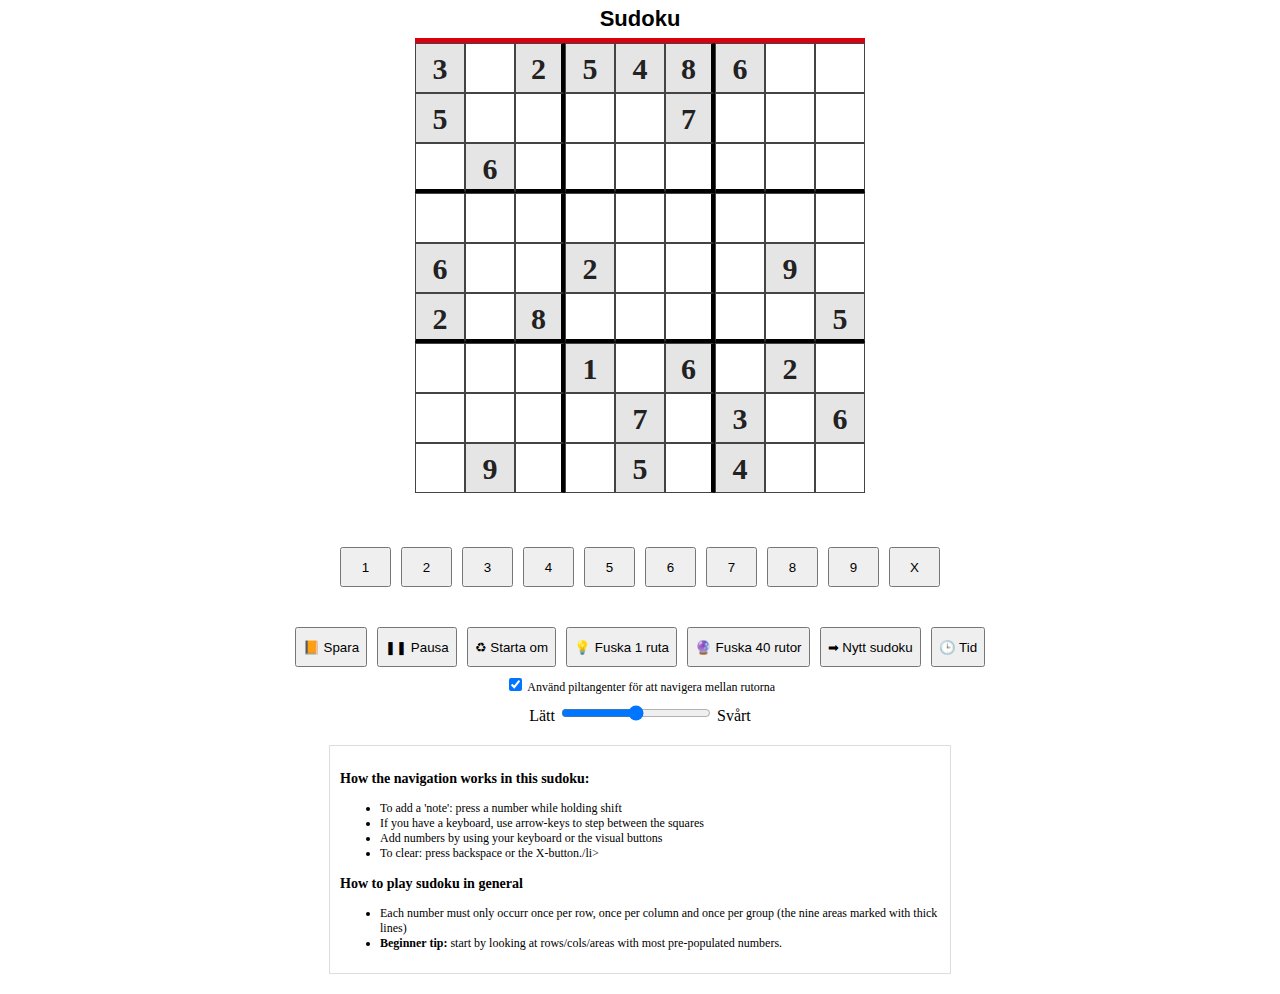
==== sudoku.html @ 56acf27a "Initial commit" ====
<!DOCTYPE html>
<html>
  <head>
    <meta charset="UTF-8">
    <meta http-equiv="X-UA-Compatible" content="IE=edge,chrome=1">
    <meta name="viewport" content="width=device-width,initial-scale=1">
    <link rel="stylesheet" href="./sudoku.responsive.css">
    <title>Sudoku</title>
    <style>
    .hidden {
      display: none;
    }
    </style>
  </head>

  <body>
    <div class="sudoku-page">

      <h1>Sudoku</h1>
      <article class="sudoku">


        <div class="cell immutable" data-solution="3" data-cell-index="0" data-row-index="0" data-column-index="0"
          data-square-index="0">

          <span class="value">3</span>

          <span class="sudoku-note-cell sudoku-note-cell--1"></span>
          <span class="sudoku-note-cell sudoku-note-cell--2"></span>
          <span class="sudoku-note-cell sudoku-note-cell--3"></span>
          <span class="sudoku-note-cell sudoku-note-cell--4"></span>
          <span class="sudoku-note-cell sudoku-note-cell--5"></span>
          <span class="sudoku-note-cell sudoku-note-cell--6"></span>
          <span class="sudoku-note-cell sudoku-note-cell--7"></span>
          <span class="sudoku-note-cell sudoku-note-cell--8"></span>
          <span class="sudoku-note-cell sudoku-note-cell--9"></span>
        </div>



        <div class="cell" data-solution="7" data-cell-index="1" data-row-index="0" data-column-index="1"
          data-square-index="0">

          <span class="value"></span>

          <span class="sudoku-note-cell sudoku-note-cell--1"></span>
          <span class="sudoku-note-cell sudoku-note-cell--2"></span>
          <span class="sudoku-note-cell sudoku-note-cell--3"></span>
          <span class="sudoku-note-cell sudoku-note-cell--4"></span>
          <span class="sudoku-note-cell sudoku-note-cell--5"></span>
          <span class="sudoku-note-cell sudoku-note-cell--6"></span>
          <span class="sudoku-note-cell sudoku-note-cell--7"></span>
          <span class="sudoku-note-cell sudoku-note-cell--8"></span>
          <span class="sudoku-note-cell sudoku-note-cell--9"></span>
        </div>



        <div class="cell immutable  border-right" data-solution="2" data-cell-index="2" data-row-index="0"
          data-column-index="2" data-square-index="0">

          <span class="value">2</span>

          <span class="sudoku-note-cell sudoku-note-cell--1"></span>
          <span class="sudoku-note-cell sudoku-note-cell--2"></span>
          <span class="sudoku-note-cell sudoku-note-cell--3"></span>
          <span class="sudoku-note-cell sudoku-note-cell--4"></span>
          <span class="sudoku-note-cell sudoku-note-cell--5"></span>
          <span class="sudoku-note-cell sudoku-note-cell--6"></span>
          <span class="sudoku-note-cell sudoku-note-cell--7"></span>
          <span class="sudoku-note-cell sudoku-note-cell--8"></span>
          <span class="sudoku-note-cell sudoku-note-cell--9"></span>
        </div>



        <div class="cell immutable" data-solution="5" data-cell-index="3" data-row-index="0" data-column-index="3"
          data-square-index="1">

          <span class="value">5</span>

          <span class="sudoku-note-cell sudoku-note-cell--1"></span>
          <span class="sudoku-note-cell sudoku-note-cell--2"></span>
          <span class="sudoku-note-cell sudoku-note-cell--3"></span>
          <span class="sudoku-note-cell sudoku-note-cell--4"></span>
          <span class="sudoku-note-cell sudoku-note-cell--5"></span>
          <span class="sudoku-note-cell sudoku-note-cell--6"></span>
          <span class="sudoku-note-cell sudoku-note-cell--7"></span>
          <span class="sudoku-note-cell sudoku-note-cell--8"></span>
          <span class="sudoku-note-cell sudoku-note-cell--9"></span>
        </div>



        <div class="cell immutable" data-solution="4" data-cell-index="4" data-row-index="0" data-column-index="4"
          data-square-index="1">

          <span class="value">4</span>

          <span class="sudoku-note-cell sudoku-note-cell--1"></span>
          <span class="sudoku-note-cell sudoku-note-cell--2"></span>
          <span class="sudoku-note-cell sudoku-note-cell--3"></span>
          <span class="sudoku-note-cell sudoku-note-cell--4"></span>
          <span class="sudoku-note-cell sudoku-note-cell--5"></span>
          <span class="sudoku-note-cell sudoku-note-cell--6"></span>
          <span class="sudoku-note-cell sudoku-note-cell--7"></span>
          <span class="sudoku-note-cell sudoku-note-cell--8"></span>
          <span class="sudoku-note-cell sudoku-note-cell--9"></span>
        </div>



        <div class="cell immutable  border-right" data-solution="8" data-cell-index="5" data-row-index="0"
          data-column-index="5" data-square-index="1">

          <span class="value">8</span>

          <span class="sudoku-note-cell sudoku-note-cell--1"></span>
          <span class="sudoku-note-cell sudoku-note-cell--2"></span>
          <span class="sudoku-note-cell sudoku-note-cell--3"></span>
          <span class="sudoku-note-cell sudoku-note-cell--4"></span>
          <span class="sudoku-note-cell sudoku-note-cell--5"></span>
          <span class="sudoku-note-cell sudoku-note-cell--6"></span>
          <span class="sudoku-note-cell sudoku-note-cell--7"></span>
          <span class="sudoku-note-cell sudoku-note-cell--8"></span>
          <span class="sudoku-note-cell sudoku-note-cell--9"></span>
        </div>



        <div class="cell immutable" data-solution="6" data-cell-index="6" data-row-index="0" data-column-index="6"
          data-square-index="2">

          <span class="value">6</span>

          <span class="sudoku-note-cell sudoku-note-cell--1"></span>
          <span class="sudoku-note-cell sudoku-note-cell--2"></span>
          <span class="sudoku-note-cell sudoku-note-cell--3"></span>
          <span class="sudoku-note-cell sudoku-note-cell--4"></span>
          <span class="sudoku-note-cell sudoku-note-cell--5"></span>
          <span class="sudoku-note-cell sudoku-note-cell--6"></span>
          <span class="sudoku-note-cell sudoku-note-cell--7"></span>
          <span class="sudoku-note-cell sudoku-note-cell--8"></span>
          <span class="sudoku-note-cell sudoku-note-cell--9"></span>
        </div>



        <div class="cell" data-solution="1" data-cell-index="7" data-row-index="0" data-column-index="7"
          data-square-index="2">

          <span class="value"></span>

          <span class="sudoku-note-cell sudoku-note-cell--1"></span>
          <span class="sudoku-note-cell sudoku-note-cell--2"></span>
          <span class="sudoku-note-cell sudoku-note-cell--3"></span>
          <span class="sudoku-note-cell sudoku-note-cell--4"></span>
          <span class="sudoku-note-cell sudoku-note-cell--5"></span>
          <span class="sudoku-note-cell sudoku-note-cell--6"></span>
          <span class="sudoku-note-cell sudoku-note-cell--7"></span>
          <span class="sudoku-note-cell sudoku-note-cell--8"></span>
          <span class="sudoku-note-cell sudoku-note-cell--9"></span>
        </div>



        <div class="cell" data-solution="9" data-cell-index="8" data-row-index="0" data-column-index="8"
          data-square-index="2">

          <span class="value"></span>

          <span class="sudoku-note-cell sudoku-note-cell--1"></span>
          <span class="sudoku-note-cell sudoku-note-cell--2"></span>
          <span class="sudoku-note-cell sudoku-note-cell--3"></span>
          <span class="sudoku-note-cell sudoku-note-cell--4"></span>
          <span class="sudoku-note-cell sudoku-note-cell--5"></span>
          <span class="sudoku-note-cell sudoku-note-cell--6"></span>
          <span class="sudoku-note-cell sudoku-note-cell--7"></span>
          <span class="sudoku-note-cell sudoku-note-cell--8"></span>
          <span class="sudoku-note-cell sudoku-note-cell--9"></span>
        </div>



        <div class="cell immutable" data-solution="5" data-cell-index="9" data-row-index="1" data-column-index="0"
          data-square-index="0">

          <span class="value">5</span>

          <span class="sudoku-note-cell sudoku-note-cell--1"></span>
          <span class="sudoku-note-cell sudoku-note-cell--2"></span>
          <span class="sudoku-note-cell sudoku-note-cell--3"></span>
          <span class="sudoku-note-cell sudoku-note-cell--4"></span>
          <span class="sudoku-note-cell sudoku-note-cell--5"></span>
          <span class="sudoku-note-cell sudoku-note-cell--6"></span>
          <span class="sudoku-note-cell sudoku-note-cell--7"></span>
          <span class="sudoku-note-cell sudoku-note-cell--8"></span>
          <span class="sudoku-note-cell sudoku-note-cell--9"></span>
        </div>



        <div class="cell" data-solution="8" data-cell-index="10" data-row-index="1" data-column-index="1"
          data-square-index="0">

          <span class="value"></span>

          <span class="sudoku-note-cell sudoku-note-cell--1"></span>
          <span class="sudoku-note-cell sudoku-note-cell--2"></span>
          <span class="sudoku-note-cell sudoku-note-cell--3"></span>
          <span class="sudoku-note-cell sudoku-note-cell--4"></span>
          <span class="sudoku-note-cell sudoku-note-cell--5"></span>
          <span class="sudoku-note-cell sudoku-note-cell--6"></span>
          <span class="sudoku-note-cell sudoku-note-cell--7"></span>
          <span class="sudoku-note-cell sudoku-note-cell--8"></span>
          <span class="sudoku-note-cell sudoku-note-cell--9"></span>
        </div>



        <div class="cell   border-right" data-solution="9" data-cell-index="11" data-row-index="1" data-column-index="2"
          data-square-index="0">

          <span class="value"></span>

          <span class="sudoku-note-cell sudoku-note-cell--1"></span>
          <span class="sudoku-note-cell sudoku-note-cell--2"></span>
          <span class="sudoku-note-cell sudoku-note-cell--3"></span>
          <span class="sudoku-note-cell sudoku-note-cell--4"></span>
          <span class="sudoku-note-cell sudoku-note-cell--5"></span>
          <span class="sudoku-note-cell sudoku-note-cell--6"></span>
          <span class="sudoku-note-cell sudoku-note-cell--7"></span>
          <span class="sudoku-note-cell sudoku-note-cell--8"></span>
          <span class="sudoku-note-cell sudoku-note-cell--9"></span>
        </div>



        <div class="cell" data-solution="6" data-cell-index="12" data-row-index="1" data-column-index="3"
          data-square-index="1">

          <span class="value"></span>

          <span class="sudoku-note-cell sudoku-note-cell--1"></span>
          <span class="sudoku-note-cell sudoku-note-cell--2"></span>
          <span class="sudoku-note-cell sudoku-note-cell--3"></span>
          <span class="sudoku-note-cell sudoku-note-cell--4"></span>
          <span class="sudoku-note-cell sudoku-note-cell--5"></span>
          <span class="sudoku-note-cell sudoku-note-cell--6"></span>
          <span class="sudoku-note-cell sudoku-note-cell--7"></span>
          <span class="sudoku-note-cell sudoku-note-cell--8"></span>
          <span class="sudoku-note-cell sudoku-note-cell--9"></span>
        </div>



        <div class="cell" data-solution="1" data-cell-index="13" data-row-index="1" data-column-index="4"
          data-square-index="1">

          <span class="value"></span>

          <span class="sudoku-note-cell sudoku-note-cell--1"></span>
          <span class="sudoku-note-cell sudoku-note-cell--2"></span>
          <span class="sudoku-note-cell sudoku-note-cell--3"></span>
          <span class="sudoku-note-cell sudoku-note-cell--4"></span>
          <span class="sudoku-note-cell sudoku-note-cell--5"></span>
          <span class="sudoku-note-cell sudoku-note-cell--6"></span>
          <span class="sudoku-note-cell sudoku-note-cell--7"></span>
          <span class="sudoku-note-cell sudoku-note-cell--8"></span>
          <span class="sudoku-note-cell sudoku-note-cell--9"></span>
        </div>



        <div class="cell immutable  border-right" data-solution="7" data-cell-index="14" data-row-index="1"
          data-column-index="5" data-square-index="1">

          <span class="value">7</span>

          <span class="sudoku-note-cell sudoku-note-cell--1"></span>
          <span class="sudoku-note-cell sudoku-note-cell--2"></span>
          <span class="sudoku-note-cell sudoku-note-cell--3"></span>
          <span class="sudoku-note-cell sudoku-note-cell--4"></span>
          <span class="sudoku-note-cell sudoku-note-cell--5"></span>
          <span class="sudoku-note-cell sudoku-note-cell--6"></span>
          <span class="sudoku-note-cell sudoku-note-cell--7"></span>
          <span class="sudoku-note-cell sudoku-note-cell--8"></span>
          <span class="sudoku-note-cell sudoku-note-cell--9"></span>
        </div>



        <div class="cell" data-solution="2" data-cell-index="15" data-row-index="1" data-column-index="6"
          data-square-index="2">

          <span class="value"></span>

          <span class="sudoku-note-cell sudoku-note-cell--1"></span>
          <span class="sudoku-note-cell sudoku-note-cell--2"></span>
          <span class="sudoku-note-cell sudoku-note-cell--3"></span>
          <span class="sudoku-note-cell sudoku-note-cell--4"></span>
          <span class="sudoku-note-cell sudoku-note-cell--5"></span>
          <span class="sudoku-note-cell sudoku-note-cell--6"></span>
          <span class="sudoku-note-cell sudoku-note-cell--7"></span>
          <span class="sudoku-note-cell sudoku-note-cell--8"></span>
          <span class="sudoku-note-cell sudoku-note-cell--9"></span>
        </div>



        <div class="cell" data-solution="4" data-cell-index="16" data-row-index="1" data-column-index="7"
          data-square-index="2">

          <span class="value"></span>

          <span class="sudoku-note-cell sudoku-note-cell--1"></span>
          <span class="sudoku-note-cell sudoku-note-cell--2"></span>
          <span class="sudoku-note-cell sudoku-note-cell--3"></span>
          <span class="sudoku-note-cell sudoku-note-cell--4"></span>
          <span class="sudoku-note-cell sudoku-note-cell--5"></span>
          <span class="sudoku-note-cell sudoku-note-cell--6"></span>
          <span class="sudoku-note-cell sudoku-note-cell--7"></span>
          <span class="sudoku-note-cell sudoku-note-cell--8"></span>
          <span class="sudoku-note-cell sudoku-note-cell--9"></span>
        </div>



        <div class="cell" data-solution="3" data-cell-index="17" data-row-index="1" data-column-index="8"
          data-square-index="2">

          <span class="value"></span>

          <span class="sudoku-note-cell sudoku-note-cell--1"></span>
          <span class="sudoku-note-cell sudoku-note-cell--2"></span>
          <span class="sudoku-note-cell sudoku-note-cell--3"></span>
          <span class="sudoku-note-cell sudoku-note-cell--4"></span>
          <span class="sudoku-note-cell sudoku-note-cell--5"></span>
          <span class="sudoku-note-cell sudoku-note-cell--6"></span>
          <span class="sudoku-note-cell sudoku-note-cell--7"></span>
          <span class="sudoku-note-cell sudoku-note-cell--8"></span>
          <span class="sudoku-note-cell sudoku-note-cell--9"></span>
        </div>



        <div class="cell  border-bottom" data-solution="1" data-cell-index="18" data-row-index="2" data-column-index="0"
          data-square-index="0">

          <span class="value"></span>

          <span class="sudoku-note-cell sudoku-note-cell--1"></span>
          <span class="sudoku-note-cell sudoku-note-cell--2"></span>
          <span class="sudoku-note-cell sudoku-note-cell--3"></span>
          <span class="sudoku-note-cell sudoku-note-cell--4"></span>
          <span class="sudoku-note-cell sudoku-note-cell--5"></span>
          <span class="sudoku-note-cell sudoku-note-cell--6"></span>
          <span class="sudoku-note-cell sudoku-note-cell--7"></span>
          <span class="sudoku-note-cell sudoku-note-cell--8"></span>
          <span class="sudoku-note-cell sudoku-note-cell--9"></span>
        </div>



        <div class="cell immutable border-bottom" data-solution="6" data-cell-index="19" data-row-index="2"
          data-column-index="1" data-square-index="0">

          <span class="value">6</span>

          <span class="sudoku-note-cell sudoku-note-cell--1"></span>
          <span class="sudoku-note-cell sudoku-note-cell--2"></span>
          <span class="sudoku-note-cell sudoku-note-cell--3"></span>
          <span class="sudoku-note-cell sudoku-note-cell--4"></span>
          <span class="sudoku-note-cell sudoku-note-cell--5"></span>
          <span class="sudoku-note-cell sudoku-note-cell--6"></span>
          <span class="sudoku-note-cell sudoku-note-cell--7"></span>
          <span class="sudoku-note-cell sudoku-note-cell--8"></span>
          <span class="sudoku-note-cell sudoku-note-cell--9"></span>
        </div>



        <div class="cell  border-bottom border-right" data-solution="4" data-cell-index="20" data-row-index="2"
          data-column-index="2" data-square-index="0">

          <span class="value"></span>

          <span class="sudoku-note-cell sudoku-note-cell--1"></span>
          <span class="sudoku-note-cell sudoku-note-cell--2"></span>
          <span class="sudoku-note-cell sudoku-note-cell--3"></span>
          <span class="sudoku-note-cell sudoku-note-cell--4"></span>
          <span class="sudoku-note-cell sudoku-note-cell--5"></span>
          <span class="sudoku-note-cell sudoku-note-cell--6"></span>
          <span class="sudoku-note-cell sudoku-note-cell--7"></span>
          <span class="sudoku-note-cell sudoku-note-cell--8"></span>
          <span class="sudoku-note-cell sudoku-note-cell--9"></span>
        </div>



        <div class="cell  border-bottom" data-solution="9" data-cell-index="21" data-row-index="2" data-column-index="3"
          data-square-index="1">

          <span class="value"></span>

          <span class="sudoku-note-cell sudoku-note-cell--1"></span>
          <span class="sudoku-note-cell sudoku-note-cell--2"></span>
          <span class="sudoku-note-cell sudoku-note-cell--3"></span>
          <span class="sudoku-note-cell sudoku-note-cell--4"></span>
          <span class="sudoku-note-cell sudoku-note-cell--5"></span>
          <span class="sudoku-note-cell sudoku-note-cell--6"></span>
          <span class="sudoku-note-cell sudoku-note-cell--7"></span>
          <span class="sudoku-note-cell sudoku-note-cell--8"></span>
          <span class="sudoku-note-cell sudoku-note-cell--9"></span>
        </div>



        <div class="cell  border-bottom" data-solution="2" data-cell-index="22" data-row-index="2" data-column-index="4"
          data-square-index="1">

          <span class="value"></span>

          <span class="sudoku-note-cell sudoku-note-cell--1"></span>
          <span class="sudoku-note-cell sudoku-note-cell--2"></span>
          <span class="sudoku-note-cell sudoku-note-cell--3"></span>
          <span class="sudoku-note-cell sudoku-note-cell--4"></span>
          <span class="sudoku-note-cell sudoku-note-cell--5"></span>
          <span class="sudoku-note-cell sudoku-note-cell--6"></span>
          <span class="sudoku-note-cell sudoku-note-cell--7"></span>
          <span class="sudoku-note-cell sudoku-note-cell--8"></span>
          <span class="sudoku-note-cell sudoku-note-cell--9"></span>
        </div>



        <div class="cell  border-bottom border-right" data-solution="3" data-cell-index="23" data-row-index="2"
          data-column-index="5" data-square-index="1">

          <span class="value"></span>

          <span class="sudoku-note-cell sudoku-note-cell--1"></span>
          <span class="sudoku-note-cell sudoku-note-cell--2"></span>
          <span class="sudoku-note-cell sudoku-note-cell--3"></span>
          <span class="sudoku-note-cell sudoku-note-cell--4"></span>
          <span class="sudoku-note-cell sudoku-note-cell--5"></span>
          <span class="sudoku-note-cell sudoku-note-cell--6"></span>
          <span class="sudoku-note-cell sudoku-note-cell--7"></span>
          <span class="sudoku-note-cell sudoku-note-cell--8"></span>
          <span class="sudoku-note-cell sudoku-note-cell--9"></span>
        </div>



        <div class="cell  border-bottom" data-solution="5" data-cell-index="24" data-row-index="2" data-column-index="6"
          data-square-index="2">

          <span class="value"></span>

          <span class="sudoku-note-cell sudoku-note-cell--1"></span>
          <span class="sudoku-note-cell sudoku-note-cell--2"></span>
          <span class="sudoku-note-cell sudoku-note-cell--3"></span>
          <span class="sudoku-note-cell sudoku-note-cell--4"></span>
          <span class="sudoku-note-cell sudoku-note-cell--5"></span>
          <span class="sudoku-note-cell sudoku-note-cell--6"></span>
          <span class="sudoku-note-cell sudoku-note-cell--7"></span>
          <span class="sudoku-note-cell sudoku-note-cell--8"></span>
          <span class="sudoku-note-cell sudoku-note-cell--9"></span>
        </div>



        <div class="cell  border-bottom" data-solution="7" data-cell-index="25" data-row-index="2" data-column-index="7"
          data-square-index="2">

          <span class="value"></span>

          <span class="sudoku-note-cell sudoku-note-cell--1"></span>
          <span class="sudoku-note-cell sudoku-note-cell--2"></span>
          <span class="sudoku-note-cell sudoku-note-cell--3"></span>
          <span class="sudoku-note-cell sudoku-note-cell--4"></span>
          <span class="sudoku-note-cell sudoku-note-cell--5"></span>
          <span class="sudoku-note-cell sudoku-note-cell--6"></span>
          <span class="sudoku-note-cell sudoku-note-cell--7"></span>
          <span class="sudoku-note-cell sudoku-note-cell--8"></span>
          <span class="sudoku-note-cell sudoku-note-cell--9"></span>
        </div>



        <div class="cell  border-bottom" data-solution="8" data-cell-index="26" data-row-index="2" data-column-index="8"
          data-square-index="2">

          <span class="value"></span>

          <span class="sudoku-note-cell sudoku-note-cell--1"></span>
          <span class="sudoku-note-cell sudoku-note-cell--2"></span>
          <span class="sudoku-note-cell sudoku-note-cell--3"></span>
          <span class="sudoku-note-cell sudoku-note-cell--4"></span>
          <span class="sudoku-note-cell sudoku-note-cell--5"></span>
          <span class="sudoku-note-cell sudoku-note-cell--6"></span>
          <span class="sudoku-note-cell sudoku-note-cell--7"></span>
          <span class="sudoku-note-cell sudoku-note-cell--8"></span>
          <span class="sudoku-note-cell sudoku-note-cell--9"></span>
        </div>



        <div class="cell" data-solution="9" data-cell-index="27" data-row-index="3" data-column-index="0"
          data-square-index="3">

          <span class="value"></span>

          <span class="sudoku-note-cell sudoku-note-cell--1"></span>
          <span class="sudoku-note-cell sudoku-note-cell--2"></span>
          <span class="sudoku-note-cell sudoku-note-cell--3"></span>
          <span class="sudoku-note-cell sudoku-note-cell--4"></span>
          <span class="sudoku-note-cell sudoku-note-cell--5"></span>
          <span class="sudoku-note-cell sudoku-note-cell--6"></span>
          <span class="sudoku-note-cell sudoku-note-cell--7"></span>
          <span class="sudoku-note-cell sudoku-note-cell--8"></span>
          <span class="sudoku-note-cell sudoku-note-cell--9"></span>
        </div>



        <div class="cell" data-solution="4" data-cell-index="28" data-row-index="3" data-column-index="1"
          data-square-index="3">

          <span class="value"></span>

          <span class="sudoku-note-cell sudoku-note-cell--1"></span>
          <span class="sudoku-note-cell sudoku-note-cell--2"></span>
          <span class="sudoku-note-cell sudoku-note-cell--3"></span>
          <span class="sudoku-note-cell sudoku-note-cell--4"></span>
          <span class="sudoku-note-cell sudoku-note-cell--5"></span>
          <span class="sudoku-note-cell sudoku-note-cell--6"></span>
          <span class="sudoku-note-cell sudoku-note-cell--7"></span>
          <span class="sudoku-note-cell sudoku-note-cell--8"></span>
          <span class="sudoku-note-cell sudoku-note-cell--9"></span>
        </div>



        <div class="cell   border-right" data-solution="5" data-cell-index="29" data-row-index="3" data-column-index="2"
          data-square-index="3">

          <span class="value"></span>

          <span class="sudoku-note-cell sudoku-note-cell--1"></span>
          <span class="sudoku-note-cell sudoku-note-cell--2"></span>
          <span class="sudoku-note-cell sudoku-note-cell--3"></span>
          <span class="sudoku-note-cell sudoku-note-cell--4"></span>
          <span class="sudoku-note-cell sudoku-note-cell--5"></span>
          <span class="sudoku-note-cell sudoku-note-cell--6"></span>
          <span class="sudoku-note-cell sudoku-note-cell--7"></span>
          <span class="sudoku-note-cell sudoku-note-cell--8"></span>
          <span class="sudoku-note-cell sudoku-note-cell--9"></span>
        </div>



        <div class="cell" data-solution="8" data-cell-index="30" data-row-index="3" data-column-index="3"
          data-square-index="4">

          <span class="value"></span>

          <span class="sudoku-note-cell sudoku-note-cell--1"></span>
          <span class="sudoku-note-cell sudoku-note-cell--2"></span>
          <span class="sudoku-note-cell sudoku-note-cell--3"></span>
          <span class="sudoku-note-cell sudoku-note-cell--4"></span>
          <span class="sudoku-note-cell sudoku-note-cell--5"></span>
          <span class="sudoku-note-cell sudoku-note-cell--6"></span>
          <span class="sudoku-note-cell sudoku-note-cell--7"></span>
          <span class="sudoku-note-cell sudoku-note-cell--8"></span>
          <span class="sudoku-note-cell sudoku-note-cell--9"></span>
        </div>



        <div class="cell" data-solution="6" data-cell-index="31" data-row-index="3" data-column-index="4"
          data-square-index="4">

          <span class="value"></span>

          <span class="sudoku-note-cell sudoku-note-cell--1"></span>
          <span class="sudoku-note-cell sudoku-note-cell--2"></span>
          <span class="sudoku-note-cell sudoku-note-cell--3"></span>
          <span class="sudoku-note-cell sudoku-note-cell--4"></span>
          <span class="sudoku-note-cell sudoku-note-cell--5"></span>
          <span class="sudoku-note-cell sudoku-note-cell--6"></span>
          <span class="sudoku-note-cell sudoku-note-cell--7"></span>
          <span class="sudoku-note-cell sudoku-note-cell--8"></span>
          <span class="sudoku-note-cell sudoku-note-cell--9"></span>
        </div>



        <div class="cell   border-right" data-solution="1" data-cell-index="32" data-row-index="3" data-column-index="5"
          data-square-index="4">

          <span class="value"></span>

          <span class="sudoku-note-cell sudoku-note-cell--1"></span>
          <span class="sudoku-note-cell sudoku-note-cell--2"></span>
          <span class="sudoku-note-cell sudoku-note-cell--3"></span>
          <span class="sudoku-note-cell sudoku-note-cell--4"></span>
          <span class="sudoku-note-cell sudoku-note-cell--5"></span>
          <span class="sudoku-note-cell sudoku-note-cell--6"></span>
          <span class="sudoku-note-cell sudoku-note-cell--7"></span>
          <span class="sudoku-note-cell sudoku-note-cell--8"></span>
          <span class="sudoku-note-cell sudoku-note-cell--9"></span>
        </div>



        <div class="cell" data-solution="7" data-cell-index="33" data-row-index="3" data-column-index="6"
          data-square-index="5">

          <span class="value"></span>

          <span class="sudoku-note-cell sudoku-note-cell--1"></span>
          <span class="sudoku-note-cell sudoku-note-cell--2"></span>
          <span class="sudoku-note-cell sudoku-note-cell--3"></span>
          <span class="sudoku-note-cell sudoku-note-cell--4"></span>
          <span class="sudoku-note-cell sudoku-note-cell--5"></span>
          <span class="sudoku-note-cell sudoku-note-cell--6"></span>
          <span class="sudoku-note-cell sudoku-note-cell--7"></span>
          <span class="sudoku-note-cell sudoku-note-cell--8"></span>
          <span class="sudoku-note-cell sudoku-note-cell--9"></span>
        </div>



        <div class="cell" data-solution="3" data-cell-index="34" data-row-index="3" data-column-index="7"
          data-square-index="5">

          <span class="value"></span>

          <span class="sudoku-note-cell sudoku-note-cell--1"></span>
          <span class="sudoku-note-cell sudoku-note-cell--2"></span>
          <span class="sudoku-note-cell sudoku-note-cell--3"></span>
          <span class="sudoku-note-cell sudoku-note-cell--4"></span>
          <span class="sudoku-note-cell sudoku-note-cell--5"></span>
          <span class="sudoku-note-cell sudoku-note-cell--6"></span>
          <span class="sudoku-note-cell sudoku-note-cell--7"></span>
          <span class="sudoku-note-cell sudoku-note-cell--8"></span>
          <span class="sudoku-note-cell sudoku-note-cell--9"></span>
        </div>



        <div class="cell" data-solution="2" data-cell-index="35" data-row-index="3" data-column-index="8"
          data-square-index="5">

          <span class="value"></span>

          <span class="sudoku-note-cell sudoku-note-cell--1"></span>
          <span class="sudoku-note-cell sudoku-note-cell--2"></span>
          <span class="sudoku-note-cell sudoku-note-cell--3"></span>
          <span class="sudoku-note-cell sudoku-note-cell--4"></span>
          <span class="sudoku-note-cell sudoku-note-cell--5"></span>
          <span class="sudoku-note-cell sudoku-note-cell--6"></span>
          <span class="sudoku-note-cell sudoku-note-cell--7"></span>
          <span class="sudoku-note-cell sudoku-note-cell--8"></span>
          <span class="sudoku-note-cell sudoku-note-cell--9"></span>
        </div>



        <div class="cell immutable" data-solution="6" data-cell-index="36" data-row-index="4" data-column-index="0"
          data-square-index="3">

          <span class="value">6</span>

          <span class="sudoku-note-cell sudoku-note-cell--1"></span>
          <span class="sudoku-note-cell sudoku-note-cell--2"></span>
          <span class="sudoku-note-cell sudoku-note-cell--3"></span>
          <span class="sudoku-note-cell sudoku-note-cell--4"></span>
          <span class="sudoku-note-cell sudoku-note-cell--5"></span>
          <span class="sudoku-note-cell sudoku-note-cell--6"></span>
          <span class="sudoku-note-cell sudoku-note-cell--7"></span>
          <span class="sudoku-note-cell sudoku-note-cell--8"></span>
          <span class="sudoku-note-cell sudoku-note-cell--9"></span>
        </div>



        <div class="cell" data-solution="1" data-cell-index="37" data-row-index="4" data-column-index="1"
          data-square-index="3">

          <span class="value"></span>

          <span class="sudoku-note-cell sudoku-note-cell--1"></span>
          <span class="sudoku-note-cell sudoku-note-cell--2"></span>
          <span class="sudoku-note-cell sudoku-note-cell--3"></span>
          <span class="sudoku-note-cell sudoku-note-cell--4"></span>
          <span class="sudoku-note-cell sudoku-note-cell--5"></span>
          <span class="sudoku-note-cell sudoku-note-cell--6"></span>
          <span class="sudoku-note-cell sudoku-note-cell--7"></span>
          <span class="sudoku-note-cell sudoku-note-cell--8"></span>
          <span class="sudoku-note-cell sudoku-note-cell--9"></span>
        </div>



        <div class="cell   border-right" data-solution="7" data-cell-index="38" data-row-index="4" data-column-index="2"
          data-square-index="3">

          <span class="value"></span>

          <span class="sudoku-note-cell sudoku-note-cell--1"></span>
          <span class="sudoku-note-cell sudoku-note-cell--2"></span>
          <span class="sudoku-note-cell sudoku-note-cell--3"></span>
          <span class="sudoku-note-cell sudoku-note-cell--4"></span>
          <span class="sudoku-note-cell sudoku-note-cell--5"></span>
          <span class="sudoku-note-cell sudoku-note-cell--6"></span>
          <span class="sudoku-note-cell sudoku-note-cell--7"></span>
          <span class="sudoku-note-cell sudoku-note-cell--8"></span>
          <span class="sudoku-note-cell sudoku-note-cell--9"></span>
        </div>



        <div class="cell immutable" data-solution="2" data-cell-index="39" data-row-index="4" data-column-index="3"
          data-square-index="4">

          <span class="value">2</span>

          <span class="sudoku-note-cell sudoku-note-cell--1"></span>
          <span class="sudoku-note-cell sudoku-note-cell--2"></span>
          <span class="sudoku-note-cell sudoku-note-cell--3"></span>
          <span class="sudoku-note-cell sudoku-note-cell--4"></span>
          <span class="sudoku-note-cell sudoku-note-cell--5"></span>
          <span class="sudoku-note-cell sudoku-note-cell--6"></span>
          <span class="sudoku-note-cell sudoku-note-cell--7"></span>
          <span class="sudoku-note-cell sudoku-note-cell--8"></span>
          <span class="sudoku-note-cell sudoku-note-cell--9"></span>
        </div>



        <div class="cell" data-solution="3" data-cell-index="40" data-row-index="4" data-column-index="4"
          data-square-index="4">

          <span class="value"></span>

          <span class="sudoku-note-cell sudoku-note-cell--1"></span>
          <span class="sudoku-note-cell sudoku-note-cell--2"></span>
          <span class="sudoku-note-cell sudoku-note-cell--3"></span>
          <span class="sudoku-note-cell sudoku-note-cell--4"></span>
          <span class="sudoku-note-cell sudoku-note-cell--5"></span>
          <span class="sudoku-note-cell sudoku-note-cell--6"></span>
          <span class="sudoku-note-cell sudoku-note-cell--7"></span>
          <span class="sudoku-note-cell sudoku-note-cell--8"></span>
          <span class="sudoku-note-cell sudoku-note-cell--9"></span>
        </div>



        <div class="cell   border-right" data-solution="5" data-cell-index="41" data-row-index="4" data-column-index="5"
          data-square-index="4">

          <span class="value"></span>

          <span class="sudoku-note-cell sudoku-note-cell--1"></span>
          <span class="sudoku-note-cell sudoku-note-cell--2"></span>
          <span class="sudoku-note-cell sudoku-note-cell--3"></span>
          <span class="sudoku-note-cell sudoku-note-cell--4"></span>
          <span class="sudoku-note-cell sudoku-note-cell--5"></span>
          <span class="sudoku-note-cell sudoku-note-cell--6"></span>
          <span class="sudoku-note-cell sudoku-note-cell--7"></span>
          <span class="sudoku-note-cell sudoku-note-cell--8"></span>
          <span class="sudoku-note-cell sudoku-note-cell--9"></span>
        </div>



        <div class="cell" data-solution="8" data-cell-index="42" data-row-index="4" data-column-index="6"
          data-square-index="5">

          <span class="value"></span>

          <span class="sudoku-note-cell sudoku-note-cell--1"></span>
          <span class="sudoku-note-cell sudoku-note-cell--2"></span>
          <span class="sudoku-note-cell sudoku-note-cell--3"></span>
          <span class="sudoku-note-cell sudoku-note-cell--4"></span>
          <span class="sudoku-note-cell sudoku-note-cell--5"></span>
          <span class="sudoku-note-cell sudoku-note-cell--6"></span>
          <span class="sudoku-note-cell sudoku-note-cell--7"></span>
          <span class="sudoku-note-cell sudoku-note-cell--8"></span>
          <span class="sudoku-note-cell sudoku-note-cell--9"></span>
        </div>



        <div class="cell immutable" data-solution="9" data-cell-index="43" data-row-index="4" data-column-index="7"
          data-square-index="5">

          <span class="value">9</span>

          <span class="sudoku-note-cell sudoku-note-cell--1"></span>
          <span class="sudoku-note-cell sudoku-note-cell--2"></span>
          <span class="sudoku-note-cell sudoku-note-cell--3"></span>
          <span class="sudoku-note-cell sudoku-note-cell--4"></span>
          <span class="sudoku-note-cell sudoku-note-cell--5"></span>
          <span class="sudoku-note-cell sudoku-note-cell--6"></span>
          <span class="sudoku-note-cell sudoku-note-cell--7"></span>
          <span class="sudoku-note-cell sudoku-note-cell--8"></span>
          <span class="sudoku-note-cell sudoku-note-cell--9"></span>
        </div>



        <div class="cell" data-solution="4" data-cell-index="44" data-row-index="4" data-column-index="8"
          data-square-index="5">

          <span class="value"></span>

          <span class="sudoku-note-cell sudoku-note-cell--1"></span>
          <span class="sudoku-note-cell sudoku-note-cell--2"></span>
          <span class="sudoku-note-cell sudoku-note-cell--3"></span>
          <span class="sudoku-note-cell sudoku-note-cell--4"></span>
          <span class="sudoku-note-cell sudoku-note-cell--5"></span>
          <span class="sudoku-note-cell sudoku-note-cell--6"></span>
          <span class="sudoku-note-cell sudoku-note-cell--7"></span>
          <span class="sudoku-note-cell sudoku-note-cell--8"></span>
          <span class="sudoku-note-cell sudoku-note-cell--9"></span>
        </div>



        <div class="cell immutable border-bottom" data-solution="2" data-cell-index="45" data-row-index="5"
          data-column-index="0" data-square-index="3">

          <span class="value">2</span>

          <span class="sudoku-note-cell sudoku-note-cell--1"></span>
          <span class="sudoku-note-cell sudoku-note-cell--2"></span>
          <span class="sudoku-note-cell sudoku-note-cell--3"></span>
          <span class="sudoku-note-cell sudoku-note-cell--4"></span>
          <span class="sudoku-note-cell sudoku-note-cell--5"></span>
          <span class="sudoku-note-cell sudoku-note-cell--6"></span>
          <span class="sudoku-note-cell sudoku-note-cell--7"></span>
          <span class="sudoku-note-cell sudoku-note-cell--8"></span>
          <span class="sudoku-note-cell sudoku-note-cell--9"></span>
        </div>



        <div class="cell  border-bottom" data-solution="3" data-cell-index="46" data-row-index="5" data-column-index="1"
          data-square-index="3">

          <span class="value"></span>

          <span class="sudoku-note-cell sudoku-note-cell--1"></span>
          <span class="sudoku-note-cell sudoku-note-cell--2"></span>
          <span class="sudoku-note-cell sudoku-note-cell--3"></span>
          <span class="sudoku-note-cell sudoku-note-cell--4"></span>
          <span class="sudoku-note-cell sudoku-note-cell--5"></span>
          <span class="sudoku-note-cell sudoku-note-cell--6"></span>
          <span class="sudoku-note-cell sudoku-note-cell--7"></span>
          <span class="sudoku-note-cell sudoku-note-cell--8"></span>
          <span class="sudoku-note-cell sudoku-note-cell--9"></span>
        </div>



        <div class="cell immutable border-bottom border-right" data-solution="8" data-cell-index="47" data-row-index="5"
          data-column-index="2" data-square-index="3">

          <span class="value">8</span>

          <span class="sudoku-note-cell sudoku-note-cell--1"></span>
          <span class="sudoku-note-cell sudoku-note-cell--2"></span>
          <span class="sudoku-note-cell sudoku-note-cell--3"></span>
          <span class="sudoku-note-cell sudoku-note-cell--4"></span>
          <span class="sudoku-note-cell sudoku-note-cell--5"></span>
          <span class="sudoku-note-cell sudoku-note-cell--6"></span>
          <span class="sudoku-note-cell sudoku-note-cell--7"></span>
          <span class="sudoku-note-cell sudoku-note-cell--8"></span>
          <span class="sudoku-note-cell sudoku-note-cell--9"></span>
        </div>



        <div class="cell  border-bottom" data-solution="7" data-cell-index="48" data-row-index="5" data-column-index="3"
          data-square-index="4">

          <span class="value"></span>

          <span class="sudoku-note-cell sudoku-note-cell--1"></span>
          <span class="sudoku-note-cell sudoku-note-cell--2"></span>
          <span class="sudoku-note-cell sudoku-note-cell--3"></span>
          <span class="sudoku-note-cell sudoku-note-cell--4"></span>
          <span class="sudoku-note-cell sudoku-note-cell--5"></span>
          <span class="sudoku-note-cell sudoku-note-cell--6"></span>
          <span class="sudoku-note-cell sudoku-note-cell--7"></span>
          <span class="sudoku-note-cell sudoku-note-cell--8"></span>
          <span class="sudoku-note-cell sudoku-note-cell--9"></span>
        </div>



        <div class="cell  border-bottom" data-solution="9" data-cell-index="49" data-row-index="5" data-column-index="4"
          data-square-index="4">

          <span class="value"></span>

          <span class="sudoku-note-cell sudoku-note-cell--1"></span>
          <span class="sudoku-note-cell sudoku-note-cell--2"></span>
          <span class="sudoku-note-cell sudoku-note-cell--3"></span>
          <span class="sudoku-note-cell sudoku-note-cell--4"></span>
          <span class="sudoku-note-cell sudoku-note-cell--5"></span>
          <span class="sudoku-note-cell sudoku-note-cell--6"></span>
          <span class="sudoku-note-cell sudoku-note-cell--7"></span>
          <span class="sudoku-note-cell sudoku-note-cell--8"></span>
          <span class="sudoku-note-cell sudoku-note-cell--9"></span>
        </div>



        <div class="cell  border-bottom border-right" data-solution="4" data-cell-index="50" data-row-index="5"
          data-column-index="5" data-square-index="4">

          <span class="value"></span>

          <span class="sudoku-note-cell sudoku-note-cell--1"></span>
          <span class="sudoku-note-cell sudoku-note-cell--2"></span>
          <span class="sudoku-note-cell sudoku-note-cell--3"></span>
          <span class="sudoku-note-cell sudoku-note-cell--4"></span>
          <span class="sudoku-note-cell sudoku-note-cell--5"></span>
          <span class="sudoku-note-cell sudoku-note-cell--6"></span>
          <span class="sudoku-note-cell sudoku-note-cell--7"></span>
          <span class="sudoku-note-cell sudoku-note-cell--8"></span>
          <span class="sudoku-note-cell sudoku-note-cell--9"></span>
        </div>



        <div class="cell  border-bottom" data-solution="1" data-cell-index="51" data-row-index="5" data-column-index="6"
          data-square-index="5">

          <span class="value"></span>

          <span class="sudoku-note-cell sudoku-note-cell--1"></span>
          <span class="sudoku-note-cell sudoku-note-cell--2"></span>
          <span class="sudoku-note-cell sudoku-note-cell--3"></span>
          <span class="sudoku-note-cell sudoku-note-cell--4"></span>
          <span class="sudoku-note-cell sudoku-note-cell--5"></span>
          <span class="sudoku-note-cell sudoku-note-cell--6"></span>
          <span class="sudoku-note-cell sudoku-note-cell--7"></span>
          <span class="sudoku-note-cell sudoku-note-cell--8"></span>
          <span class="sudoku-note-cell sudoku-note-cell--9"></span>
        </div>



        <div class="cell  border-bottom" data-solution="6" data-cell-index="52" data-row-index="5" data-column-index="7"
          data-square-index="5">

          <span class="value"></span>

          <span class="sudoku-note-cell sudoku-note-cell--1"></span>
          <span class="sudoku-note-cell sudoku-note-cell--2"></span>
          <span class="sudoku-note-cell sudoku-note-cell--3"></span>
          <span class="sudoku-note-cell sudoku-note-cell--4"></span>
          <span class="sudoku-note-cell sudoku-note-cell--5"></span>
          <span class="sudoku-note-cell sudoku-note-cell--6"></span>
          <span class="sudoku-note-cell sudoku-note-cell--7"></span>
          <span class="sudoku-note-cell sudoku-note-cell--8"></span>
          <span class="sudoku-note-cell sudoku-note-cell--9"></span>
        </div>



        <div class="cell immutable border-bottom" data-solution="5" data-cell-index="53" data-row-index="5"
          data-column-index="8" data-square-index="5">

          <span class="value">5</span>

          <span class="sudoku-note-cell sudoku-note-cell--1"></span>
          <span class="sudoku-note-cell sudoku-note-cell--2"></span>
          <span class="sudoku-note-cell sudoku-note-cell--3"></span>
          <span class="sudoku-note-cell sudoku-note-cell--4"></span>
          <span class="sudoku-note-cell sudoku-note-cell--5"></span>
          <span class="sudoku-note-cell sudoku-note-cell--6"></span>
          <span class="sudoku-note-cell sudoku-note-cell--7"></span>
          <span class="sudoku-note-cell sudoku-note-cell--8"></span>
          <span class="sudoku-note-cell sudoku-note-cell--9"></span>
        </div>



        <div class="cell" data-solution="4" data-cell-index="54" data-row-index="6" data-column-index="0"
          data-square-index="6">

          <span class="value"></span>

          <span class="sudoku-note-cell sudoku-note-cell--1"></span>
          <span class="sudoku-note-cell sudoku-note-cell--2"></span>
          <span class="sudoku-note-cell sudoku-note-cell--3"></span>
          <span class="sudoku-note-cell sudoku-note-cell--4"></span>
          <span class="sudoku-note-cell sudoku-note-cell--5"></span>
          <span class="sudoku-note-cell sudoku-note-cell--6"></span>
          <span class="sudoku-note-cell sudoku-note-cell--7"></span>
          <span class="sudoku-note-cell sudoku-note-cell--8"></span>
          <span class="sudoku-note-cell sudoku-note-cell--9"></span>
        </div>



        <div class="cell" data-solution="5" data-cell-index="55" data-row-index="6" data-column-index="1"
          data-square-index="6">

          <span class="value"></span>

          <span class="sudoku-note-cell sudoku-note-cell--1"></span>
          <span class="sudoku-note-cell sudoku-note-cell--2"></span>
          <span class="sudoku-note-cell sudoku-note-cell--3"></span>
          <span class="sudoku-note-cell sudoku-note-cell--4"></span>
          <span class="sudoku-note-cell sudoku-note-cell--5"></span>
          <span class="sudoku-note-cell sudoku-note-cell--6"></span>
          <span class="sudoku-note-cell sudoku-note-cell--7"></span>
          <span class="sudoku-note-cell sudoku-note-cell--8"></span>
          <span class="sudoku-note-cell sudoku-note-cell--9"></span>
        </div>



        <div class="cell   border-right" data-solution="3" data-cell-index="56" data-row-index="6" data-column-index="2"
          data-square-index="6">

          <span class="value"></span>

          <span class="sudoku-note-cell sudoku-note-cell--1"></span>
          <span class="sudoku-note-cell sudoku-note-cell--2"></span>
          <span class="sudoku-note-cell sudoku-note-cell--3"></span>
          <span class="sudoku-note-cell sudoku-note-cell--4"></span>
          <span class="sudoku-note-cell sudoku-note-cell--5"></span>
          <span class="sudoku-note-cell sudoku-note-cell--6"></span>
          <span class="sudoku-note-cell sudoku-note-cell--7"></span>
          <span class="sudoku-note-cell sudoku-note-cell--8"></span>
          <span class="sudoku-note-cell sudoku-note-cell--9"></span>
        </div>



        <div class="cell immutable" data-solution="1" data-cell-index="57" data-row-index="6" data-column-index="3"
          data-square-index="7">

          <span class="value">1</span>

          <span class="sudoku-note-cell sudoku-note-cell--1"></span>
          <span class="sudoku-note-cell sudoku-note-cell--2"></span>
          <span class="sudoku-note-cell sudoku-note-cell--3"></span>
          <span class="sudoku-note-cell sudoku-note-cell--4"></span>
          <span class="sudoku-note-cell sudoku-note-cell--5"></span>
          <span class="sudoku-note-cell sudoku-note-cell--6"></span>
          <span class="sudoku-note-cell sudoku-note-cell--7"></span>
          <span class="sudoku-note-cell sudoku-note-cell--8"></span>
          <span class="sudoku-note-cell sudoku-note-cell--9"></span>
        </div>



        <div class="cell" data-solution="8" data-cell-index="58" data-row-index="6" data-column-index="4"
          data-square-index="7">

          <span class="value"></span>

          <span class="sudoku-note-cell sudoku-note-cell--1"></span>
          <span class="sudoku-note-cell sudoku-note-cell--2"></span>
          <span class="sudoku-note-cell sudoku-note-cell--3"></span>
          <span class="sudoku-note-cell sudoku-note-cell--4"></span>
          <span class="sudoku-note-cell sudoku-note-cell--5"></span>
          <span class="sudoku-note-cell sudoku-note-cell--6"></span>
          <span class="sudoku-note-cell sudoku-note-cell--7"></span>
          <span class="sudoku-note-cell sudoku-note-cell--8"></span>
          <span class="sudoku-note-cell sudoku-note-cell--9"></span>
        </div>



        <div class="cell immutable  border-right" data-solution="6" data-cell-index="59" data-row-index="6"
          data-column-index="5" data-square-index="7">

          <span class="value">6</span>

          <span class="sudoku-note-cell sudoku-note-cell--1"></span>
          <span class="sudoku-note-cell sudoku-note-cell--2"></span>
          <span class="sudoku-note-cell sudoku-note-cell--3"></span>
          <span class="sudoku-note-cell sudoku-note-cell--4"></span>
          <span class="sudoku-note-cell sudoku-note-cell--5"></span>
          <span class="sudoku-note-cell sudoku-note-cell--6"></span>
          <span class="sudoku-note-cell sudoku-note-cell--7"></span>
          <span class="sudoku-note-cell sudoku-note-cell--8"></span>
          <span class="sudoku-note-cell sudoku-note-cell--9"></span>
        </div>



        <div class="cell" data-solution="9" data-cell-index="60" data-row-index="6" data-column-index="6"
          data-square-index="8">

          <span class="value"></span>

          <span class="sudoku-note-cell sudoku-note-cell--1"></span>
          <span class="sudoku-note-cell sudoku-note-cell--2"></span>
          <span class="sudoku-note-cell sudoku-note-cell--3"></span>
          <span class="sudoku-note-cell sudoku-note-cell--4"></span>
          <span class="sudoku-note-cell sudoku-note-cell--5"></span>
          <span class="sudoku-note-cell sudoku-note-cell--6"></span>
          <span class="sudoku-note-cell sudoku-note-cell--7"></span>
          <span class="sudoku-note-cell sudoku-note-cell--8"></span>
          <span class="sudoku-note-cell sudoku-note-cell--9"></span>
        </div>



        <div class="cell immutable" data-solution="2" data-cell-index="61" data-row-index="6" data-column-index="7"
          data-square-index="8">

          <span class="value">2</span>

          <span class="sudoku-note-cell sudoku-note-cell--1"></span>
          <span class="sudoku-note-cell sudoku-note-cell--2"></span>
          <span class="sudoku-note-cell sudoku-note-cell--3"></span>
          <span class="sudoku-note-cell sudoku-note-cell--4"></span>
          <span class="sudoku-note-cell sudoku-note-cell--5"></span>
          <span class="sudoku-note-cell sudoku-note-cell--6"></span>
          <span class="sudoku-note-cell sudoku-note-cell--7"></span>
          <span class="sudoku-note-cell sudoku-note-cell--8"></span>
          <span class="sudoku-note-cell sudoku-note-cell--9"></span>
        </div>



        <div class="cell" data-solution="7" data-cell-index="62" data-row-index="6" data-column-index="8"
          data-square-index="8">

          <span class="value"></span>

          <span class="sudoku-note-cell sudoku-note-cell--1"></span>
          <span class="sudoku-note-cell sudoku-note-cell--2"></span>
          <span class="sudoku-note-cell sudoku-note-cell--3"></span>
          <span class="sudoku-note-cell sudoku-note-cell--4"></span>
          <span class="sudoku-note-cell sudoku-note-cell--5"></span>
          <span class="sudoku-note-cell sudoku-note-cell--6"></span>
          <span class="sudoku-note-cell sudoku-note-cell--7"></span>
          <span class="sudoku-note-cell sudoku-note-cell--8"></span>
          <span class="sudoku-note-cell sudoku-note-cell--9"></span>
        </div>



        <div class="cell" data-solution="8" data-cell-index="63" data-row-index="7" data-column-index="0"
          data-square-index="6">

          <span class="value"></span>

          <span class="sudoku-note-cell sudoku-note-cell--1"></span>
          <span class="sudoku-note-cell sudoku-note-cell--2"></span>
          <span class="sudoku-note-cell sudoku-note-cell--3"></span>
          <span class="sudoku-note-cell sudoku-note-cell--4"></span>
          <span class="sudoku-note-cell sudoku-note-cell--5"></span>
          <span class="sudoku-note-cell sudoku-note-cell--6"></span>
          <span class="sudoku-note-cell sudoku-note-cell--7"></span>
          <span class="sudoku-note-cell sudoku-note-cell--8"></span>
          <span class="sudoku-note-cell sudoku-note-cell--9"></span>
        </div>



        <div class="cell" data-solution="2" data-cell-index="64" data-row-index="7" data-column-index="1"
          data-square-index="6">

          <span class="value"></span>

          <span class="sudoku-note-cell sudoku-note-cell--1"></span>
          <span class="sudoku-note-cell sudoku-note-cell--2"></span>
          <span class="sudoku-note-cell sudoku-note-cell--3"></span>
          <span class="sudoku-note-cell sudoku-note-cell--4"></span>
          <span class="sudoku-note-cell sudoku-note-cell--5"></span>
          <span class="sudoku-note-cell sudoku-note-cell--6"></span>
          <span class="sudoku-note-cell sudoku-note-cell--7"></span>
          <span class="sudoku-note-cell sudoku-note-cell--8"></span>
          <span class="sudoku-note-cell sudoku-note-cell--9"></span>
        </div>



        <div class="cell   border-right" data-solution="1" data-cell-index="65" data-row-index="7" data-column-index="2"
          data-square-index="6">

          <span class="value"></span>

          <span class="sudoku-note-cell sudoku-note-cell--1"></span>
          <span class="sudoku-note-cell sudoku-note-cell--2"></span>
          <span class="sudoku-note-cell sudoku-note-cell--3"></span>
          <span class="sudoku-note-cell sudoku-note-cell--4"></span>
          <span class="sudoku-note-cell sudoku-note-cell--5"></span>
          <span class="sudoku-note-cell sudoku-note-cell--6"></span>
          <span class="sudoku-note-cell sudoku-note-cell--7"></span>
          <span class="sudoku-note-cell sudoku-note-cell--8"></span>
          <span class="sudoku-note-cell sudoku-note-cell--9"></span>
        </div>



        <div class="cell" data-solution="4" data-cell-index="66" data-row-index="7" data-column-index="3"
          data-square-index="7">

          <span class="value"></span>

          <span class="sudoku-note-cell sudoku-note-cell--1"></span>
          <span class="sudoku-note-cell sudoku-note-cell--2"></span>
          <span class="sudoku-note-cell sudoku-note-cell--3"></span>
          <span class="sudoku-note-cell sudoku-note-cell--4"></span>
          <span class="sudoku-note-cell sudoku-note-cell--5"></span>
          <span class="sudoku-note-cell sudoku-note-cell--6"></span>
          <span class="sudoku-note-cell sudoku-note-cell--7"></span>
          <span class="sudoku-note-cell sudoku-note-cell--8"></span>
          <span class="sudoku-note-cell sudoku-note-cell--9"></span>
        </div>



        <div class="cell immutable" data-solution="7" data-cell-index="67" data-row-index="7" data-column-index="4"
          data-square-index="7">

          <span class="value">7</span>

          <span class="sudoku-note-cell sudoku-note-cell--1"></span>
          <span class="sudoku-note-cell sudoku-note-cell--2"></span>
          <span class="sudoku-note-cell sudoku-note-cell--3"></span>
          <span class="sudoku-note-cell sudoku-note-cell--4"></span>
          <span class="sudoku-note-cell sudoku-note-cell--5"></span>
          <span class="sudoku-note-cell sudoku-note-cell--6"></span>
          <span class="sudoku-note-cell sudoku-note-cell--7"></span>
          <span class="sudoku-note-cell sudoku-note-cell--8"></span>
          <span class="sudoku-note-cell sudoku-note-cell--9"></span>
        </div>



        <div class="cell   border-right" data-solution="9" data-cell-index="68" data-row-index="7" data-column-index="5"
          data-square-index="7">

          <span class="value"></span>

          <span class="sudoku-note-cell sudoku-note-cell--1"></span>
          <span class="sudoku-note-cell sudoku-note-cell--2"></span>
          <span class="sudoku-note-cell sudoku-note-cell--3"></span>
          <span class="sudoku-note-cell sudoku-note-cell--4"></span>
          <span class="sudoku-note-cell sudoku-note-cell--5"></span>
          <span class="sudoku-note-cell sudoku-note-cell--6"></span>
          <span class="sudoku-note-cell sudoku-note-cell--7"></span>
          <span class="sudoku-note-cell sudoku-note-cell--8"></span>
          <span class="sudoku-note-cell sudoku-note-cell--9"></span>
        </div>



        <div class="cell immutable" data-solution="3" data-cell-index="69" data-row-index="7" data-column-index="6"
          data-square-index="8">

          <span class="value">3</span>

          <span class="sudoku-note-cell sudoku-note-cell--1"></span>
          <span class="sudoku-note-cell sudoku-note-cell--2"></span>
          <span class="sudoku-note-cell sudoku-note-cell--3"></span>
          <span class="sudoku-note-cell sudoku-note-cell--4"></span>
          <span class="sudoku-note-cell sudoku-note-cell--5"></span>
          <span class="sudoku-note-cell sudoku-note-cell--6"></span>
          <span class="sudoku-note-cell sudoku-note-cell--7"></span>
          <span class="sudoku-note-cell sudoku-note-cell--8"></span>
          <span class="sudoku-note-cell sudoku-note-cell--9"></span>
        </div>



        <div class="cell" data-solution="5" data-cell-index="70" data-row-index="7" data-column-index="7"
          data-square-index="8">

          <span class="value"></span>

          <span class="sudoku-note-cell sudoku-note-cell--1"></span>
          <span class="sudoku-note-cell sudoku-note-cell--2"></span>
          <span class="sudoku-note-cell sudoku-note-cell--3"></span>
          <span class="sudoku-note-cell sudoku-note-cell--4"></span>
          <span class="sudoku-note-cell sudoku-note-cell--5"></span>
          <span class="sudoku-note-cell sudoku-note-cell--6"></span>
          <span class="sudoku-note-cell sudoku-note-cell--7"></span>
          <span class="sudoku-note-cell sudoku-note-cell--8"></span>
          <span class="sudoku-note-cell sudoku-note-cell--9"></span>
        </div>



        <div class="cell immutable" data-solution="6" data-cell-index="71" data-row-index="7" data-column-index="8"
          data-square-index="8">

          <span class="value">6</span>

          <span class="sudoku-note-cell sudoku-note-cell--1"></span>
          <span class="sudoku-note-cell sudoku-note-cell--2"></span>
          <span class="sudoku-note-cell sudoku-note-cell--3"></span>
          <span class="sudoku-note-cell sudoku-note-cell--4"></span>
          <span class="sudoku-note-cell sudoku-note-cell--5"></span>
          <span class="sudoku-note-cell sudoku-note-cell--6"></span>
          <span class="sudoku-note-cell sudoku-note-cell--7"></span>
          <span class="sudoku-note-cell sudoku-note-cell--8"></span>
          <span class="sudoku-note-cell sudoku-note-cell--9"></span>
        </div>



        <div class="cell" data-solution="7" data-cell-index="72" data-row-index="8" data-column-index="0"
          data-square-index="6">

          <span class="value"></span>

          <span class="sudoku-note-cell sudoku-note-cell--1"></span>
          <span class="sudoku-note-cell sudoku-note-cell--2"></span>
          <span class="sudoku-note-cell sudoku-note-cell--3"></span>
          <span class="sudoku-note-cell sudoku-note-cell--4"></span>
          <span class="sudoku-note-cell sudoku-note-cell--5"></span>
          <span class="sudoku-note-cell sudoku-note-cell--6"></span>
          <span class="sudoku-note-cell sudoku-note-cell--7"></span>
          <span class="sudoku-note-cell sudoku-note-cell--8"></span>
          <span class="sudoku-note-cell sudoku-note-cell--9"></span>
        </div>



        <div class="cell immutable" data-solution="9" data-cell-index="73" data-row-index="8" data-column-index="1"
          data-square-index="6">

          <span class="value">9</span>

          <span class="sudoku-note-cell sudoku-note-cell--1"></span>
          <span class="sudoku-note-cell sudoku-note-cell--2"></span>
          <span class="sudoku-note-cell sudoku-note-cell--3"></span>
          <span class="sudoku-note-cell sudoku-note-cell--4"></span>
          <span class="sudoku-note-cell sudoku-note-cell--5"></span>
          <span class="sudoku-note-cell sudoku-note-cell--6"></span>
          <span class="sudoku-note-cell sudoku-note-cell--7"></span>
          <span class="sudoku-note-cell sudoku-note-cell--8"></span>
          <span class="sudoku-note-cell sudoku-note-cell--9"></span>
        </div>



        <div class="cell   border-right" data-solution="6" data-cell-index="74" data-row-index="8" data-column-index="2"
          data-square-index="6">

          <span class="value"></span>

          <span class="sudoku-note-cell sudoku-note-cell--1"></span>
          <span class="sudoku-note-cell sudoku-note-cell--2"></span>
          <span class="sudoku-note-cell sudoku-note-cell--3"></span>
          <span class="sudoku-note-cell sudoku-note-cell--4"></span>
          <span class="sudoku-note-cell sudoku-note-cell--5"></span>
          <span class="sudoku-note-cell sudoku-note-cell--6"></span>
          <span class="sudoku-note-cell sudoku-note-cell--7"></span>
          <span class="sudoku-note-cell sudoku-note-cell--8"></span>
          <span class="sudoku-note-cell sudoku-note-cell--9"></span>
        </div>



        <div class="cell" data-solution="3" data-cell-index="75" data-row-index="8" data-column-index="3"
          data-square-index="7">

          <span class="value"></span>

          <span class="sudoku-note-cell sudoku-note-cell--1"></span>
          <span class="sudoku-note-cell sudoku-note-cell--2"></span>
          <span class="sudoku-note-cell sudoku-note-cell--3"></span>
          <span class="sudoku-note-cell sudoku-note-cell--4"></span>
          <span class="sudoku-note-cell sudoku-note-cell--5"></span>
          <span class="sudoku-note-cell sudoku-note-cell--6"></span>
          <span class="sudoku-note-cell sudoku-note-cell--7"></span>
          <span class="sudoku-note-cell sudoku-note-cell--8"></span>
          <span class="sudoku-note-cell sudoku-note-cell--9"></span>
        </div>



        <div class="cell immutable" data-solution="5" data-cell-index="76" data-row-index="8" data-column-index="4"
          data-square-index="7">

          <span class="value">5</span>

          <span class="sudoku-note-cell sudoku-note-cell--1"></span>
          <span class="sudoku-note-cell sudoku-note-cell--2"></span>
          <span class="sudoku-note-cell sudoku-note-cell--3"></span>
          <span class="sudoku-note-cell sudoku-note-cell--4"></span>
          <span class="sudoku-note-cell sudoku-note-cell--5"></span>
          <span class="sudoku-note-cell sudoku-note-cell--6"></span>
          <span class="sudoku-note-cell sudoku-note-cell--7"></span>
          <span class="sudoku-note-cell sudoku-note-cell--8"></span>
          <span class="sudoku-note-cell sudoku-note-cell--9"></span>
        </div>



        <div class="cell   border-right" data-solution="2" data-cell-index="77" data-row-index="8" data-column-index="5"
          data-square-index="7">

          <span class="value"></span>

          <span class="sudoku-note-cell sudoku-note-cell--1"></span>
          <span class="sudoku-note-cell sudoku-note-cell--2"></span>
          <span class="sudoku-note-cell sudoku-note-cell--3"></span>
          <span class="sudoku-note-cell sudoku-note-cell--4"></span>
          <span class="sudoku-note-cell sudoku-note-cell--5"></span>
          <span class="sudoku-note-cell sudoku-note-cell--6"></span>
          <span class="sudoku-note-cell sudoku-note-cell--7"></span>
          <span class="sudoku-note-cell sudoku-note-cell--8"></span>
          <span class="sudoku-note-cell sudoku-note-cell--9"></span>
        </div>



        <div class="cell immutable" data-solution="4" data-cell-index="78" data-row-index="8" data-column-index="6"
          data-square-index="8">

          <span class="value">4</span>

          <span class="sudoku-note-cell sudoku-note-cell--1"></span>
          <span class="sudoku-note-cell sudoku-note-cell--2"></span>
          <span class="sudoku-note-cell sudoku-note-cell--3"></span>
          <span class="sudoku-note-cell sudoku-note-cell--4"></span>
          <span class="sudoku-note-cell sudoku-note-cell--5"></span>
          <span class="sudoku-note-cell sudoku-note-cell--6"></span>
          <span class="sudoku-note-cell sudoku-note-cell--7"></span>
          <span class="sudoku-note-cell sudoku-note-cell--8"></span>
          <span class="sudoku-note-cell sudoku-note-cell--9"></span>
        </div>



        <div class="cell" data-solution="8" data-cell-index="79" data-row-index="8" data-column-index="7"
          data-square-index="8">

          <span class="value"></span>

          <span class="sudoku-note-cell sudoku-note-cell--1"></span>
          <span class="sudoku-note-cell sudoku-note-cell--2"></span>
          <span class="sudoku-note-cell sudoku-note-cell--3"></span>
          <span class="sudoku-note-cell sudoku-note-cell--4"></span>
          <span class="sudoku-note-cell sudoku-note-cell--5"></span>
          <span class="sudoku-note-cell sudoku-note-cell--6"></span>
          <span class="sudoku-note-cell sudoku-note-cell--7"></span>
          <span class="sudoku-note-cell sudoku-note-cell--8"></span>
          <span class="sudoku-note-cell sudoku-note-cell--9"></span>
        </div>



        <div class="cell" data-solution="1" data-cell-index="80" data-row-index="8" data-column-index="8"
          data-square-index="8">

          <span class="value"></span>

          <span class="sudoku-note-cell sudoku-note-cell--1"></span>
          <span class="sudoku-note-cell sudoku-note-cell--2"></span>
          <span class="sudoku-note-cell sudoku-note-cell--3"></span>
          <span class="sudoku-note-cell sudoku-note-cell--4"></span>
          <span class="sudoku-note-cell sudoku-note-cell--5"></span>
          <span class="sudoku-note-cell sudoku-note-cell--6"></span>
          <span class="sudoku-note-cell sudoku-note-cell--7"></span>
          <span class="sudoku-note-cell sudoku-note-cell--8"></span>
          <span class="sudoku-note-cell sudoku-note-cell--9"></span>
        </div>
      </article>

      <div class="hidden sudoku__message">
        <h1>🎉  Grattis! - Du besegrade sudokut!</h1>
        <p>Det tog <span id="sudoku-win-time"></span></p>
        <p>Vill du spela igen?</p>
        <button class="button sudoko-restart">♻ Starta om</button>
      </div>

      <div class="sudoku-number-inputs hidden-desktop">
        <button class="button sudoku-input-number-button">1</button>
        <button class="button sudoku-input-number-button">2</button>
        <button class="button sudoku-input-number-button">3</button>
        <button class="button sudoku-input-number-button">4</button>
        <button class="button sudoku-input-number-button">5</button>
        <button class="button sudoku-input-number-button">6</button>
        <button class="button sudoku-input-number-button">7</button>
        <button class="button sudoku-input-number-button">8</button>
        <button class="button sudoku-input-number-button">9</button>
        <button class="button sudoku-clear-cell-button">X</button>
      </div>

      <div class="sudoku-settings-inputs">
        <button class="button sudoku-save">📙 Spara</button>
        <button class="button sudoku-toggle-pause">❚❚ Pausa</button>
        <button class="button sudoko-restart">♻ Starta om</button>
        <button class="button sudoku-cheat-once">💡 Fuska 1 ruta</button>
        <button class="button sudoku-cheat-a-lot">🔮 Fuska 40 rutor</button>
        <button class="button sudoku-new">➡ Nytt sudoku</button>
        <button class="button sudoku-toggle-time">🕒 Tid</button>
      </div>

      <p>
        <label class="sudoku-arrow-key-label">
          <input type="checkbox" class="sudoku-arrow-key-checkbox" checked=""> Använd piltangenter för att navigera
          mellan rutorna
        </label>
      </p>
      <p class="time hidden">
        <span class="minutes">0</span>
        <span class="colon">:</span>
        <span class="seconds">00</span>
      </p>
      <div class="adjust">
        <span>Lätt</span>
        <input class="difficulty" max="7" min="1" type="range" value="4">
        <span>Svårt</span>
      </div>

      <section class="sudoku-explanation">
        <h3>How the navigation works in this sudoku:</h3>
        <ul>
          <li>To add a 'note': press a number while holding shift</li>
          <li>If you have a keyboard, use arrow-keys to step between the squares</li>
          <li>Add numbers by using your keyboard or the visual buttons</li>
          <li>To clear: press backspace or the X-button./li>
        </ul>

        <h3>How to play sudoku in general</h3>
        <ul>
          <li>Each number must only occurr once per row, once per column and once per group (the nine areas marked with thick lines)</li>
          <li><b>Beginner tip:</b> start by looking at rows/cols/areas with most pre-populated numbers.</li>
        </ul>
      </section>
    </div>
    <script async src="./sudoku.js"></script>
  </body>
</html>
---- sudoku.responsive.css ----
.numbers-bar {
  width: 475px;
  margin: 5px auto;
  box-sizing: border-box;
}
.numbers-bar .number {
  background-color: #fdb;
  float: left;
  border: 1px solid #000;
  height: 60px;
  width: 60px;
  box-sizing: content-box;
  font-size: 30px;
  text-align: center;
}
.numbers-bar .number:nth-child(3),
.numbers-bar .number:nth-child(6) {
  margin-right: 3px;
}
.numbers-bar .number:hover {
  background-color: #bdf;
}

.sudoku-page {
  text-align: center;
}
.sudoku-page h1 {
  line-height: 1;
  font-family: sans-serif;
  font-size: 22px;
  margin: 8px 0;
}
.fonts-critical .sudoku-page h1 {
  font-family: GuardianSansSubset;
}
.no-js .sudoku-page h1,
.fonts-additional .sudoku-page h1 {
  font-family: GuardianSans, Segoe UI, Trebuchet MS, Dejavu Sans, Helvetica Neue,
    Helvetica, Arial, sans-serif;
}
.sudoku-page p {
  margin: 0.5rem;
}
.sudoku-page p:first-child {
  margin-top: 15px;
}
.sudoku-page button {
  cursor: pointer;
}
.sudoku-page .time {
  font-weight: 20px;
}
.sudoku-page .time .minutes,
.sudoku-page .time .seconds {
  margin: 0 -2px;
}
.sudoku-page .time .colon {
  position: relative;
  bottom: 1px;
  margin: 0 -2px;
}
.sudoku-page .adjust {
  width: 400px;
  margin: auto;
  text-align: center;
}
.sudoku-page .adjust .difficulty {
  width: 150px;
}

.sudoku {
  display: inline-block;
  margin: auto;
  border-top: solid 5px #da000d;
}
.sudoku--win {
  border: solid 2px #389674;
}

.sudoku__message {
  margin: 30px;
  padding: 50px;
  background-color: #389674;
  color: white;
}

.sudoku .cell {
  float: left;
  position: relative;
  box-sizing: border-box;
  border: 1px solid #444;
  font-family: GuardianSans;
  font-weight: 700;
  transition: background-color 200ms linear;
}
.sudoku .cell--animated {
  background-color: rgba(255, 255, 200, 0.5);
  transition: background-color 200ms linear;
}
.sudoku .cell:nth-child(9n + 1) {
  clear: both;
}
.sudoku .cell:hover .tiny-number {
  color: #333;
}
.sudoku .cell.border-bottom {
  border-bottom: solid 4px #000;
}
.sudoku .cell.border-right {
  border-right: solid 4px #000;
}
.sudoku .cell.active:hover {
  background-color: transparent;
}
.sudoku .cell.active .value {
  border-color: #ffd700;
}
.sudoku .cell.immutable {
  background-color: #e6e5e5;
}
.sudoku .cell:not(.immutable):hover {
  background-color: rgba(156, 230, 250, 0.2);
}
.sudoku .cell.error,
.sudoku .cell.error:hover {
  background-color: #e58080;
}
.sudoku .cell.valid,
.sudoku .cell.valid:hover {
  background-color: #95e595;
}
.sudoku .cell .tiny-number {
  position: absolute;
  color: #aaa;
  top: 1px;
  left: 2px;
  font-size: 12px;
}
.sudoku .cell .value {
  display: block;
  color: #222;
  width: 100%;
  height: 100%;
  text-align: center;
  transition: border 0.2s;
  border: solid 3px transparent;
  box-sizing: border-box;
}

.sudoku-note-cell {
  position: absolute;
  top: 0;
  left: 0;
  font-size: 11px;
  font-weight: normal;
}

.sudoku-number-inputs {
  display: grid;
  gap: 10px;
  grid-template-columns: repeat(10, 1fr);
  max-width: 600px;
  height: 30px;
  margin: 0 auto 50px auto;
}
.sudoku-number-inputs .sudoku-input-number-button,
.sudoku-number-inputs .sudoku-clear-cell-button {
  min-width: 10px;
}

.sudoku-settings-inputs {
  display: flex;
  justify-content: center;
  gap: 10px;
}

button {
  height: 40px;
}

.sudoku-explanation {
  max-width: 600px;
  min-width: 200px;
  margin: 20px auto;
  padding: 10px;
  font-family: GuardianSans;
  font-size: 12px;
  text-align: left;
  border: solid 1px #ddd;
}

.sudoku-arrow-key-label {
  font-size: 12px;
}

@media (min-width: 768px) {
  .sudoku {
    margin-bottom: 50px;
  }
  .sudoku .cell {
    height: 50px;
    width: 50px;
  }
  .sudoku .cell .value {
    font-size: 30px;
    line-height: 44px;
  }
  .sudoku-note-cell {
    width: 13.66667px;
    height: 13.66667px;
  }
  .sudoku-note-cell--1 {
    top: 3px;
    left: 3px;
  }
  .sudoku-note-cell--2 {
    top: 3px;
    left: 16.66667px;
  }
  .sudoku-note-cell--3 {
    top: 3px;
    left: 30.33333px;
  }
  .sudoku-note-cell--4 {
    top: 16.66667px;
    left: 3px;
  }
  .sudoku-note-cell--5 {
    top: 16.66667px;
    left: 16.66667px;
  }
  .sudoku-note-cell--6 {
    top: 16.66667px;
    left: 30.33333px;
  }
  .sudoku-note-cell--7 {
    top: 30.33333px;
    left: 3px;
  }
  .sudoku-note-cell--8 {
    top: 30.33333px;
    left: 16.66667px;
  }
  .sudoku-note-cell--9 {
    top: 30.33333px;
    left: 30.33333px;
  }
}

@media (max-width: 767px) {
  .sudoku .cell {
    height: 11vw;
    width: 11vw;
  }
  .sudoku .cell .value {
    font-size: 7vw;
    line-height: 7vw;
  }
  .sudoku-note-cell {
    height: 3.16667vw;
    width: 3.16667vw;
  }
  .sudoku-note-cell--1 {
    top: 0.5vw;
    left: 0.5vw;
  }
  .sudoku-note-cell--2 {
    top: 0.5vw;
    left: 3.66667vw;
  }
  .sudoku-note-cell--3 {
    top: 0.5vw;
    left: 6.83333vw;
  }
  .sudoku-note-cell--4 {
    top: 3.66667vw;
    left: 0.5vw;
  }
  .sudoku-note-cell--5 {
    top: 3.66667vw;
    left: 3.66667vw;
  }
  .sudoku-note-cell--6 {
    top: 3.66667vw;
    left: 3.66667vw;
  }
  .sudoku-note-cell--7 {
    top: 6.83333vw;
    left: 0.5vw;
  }
  .sudoku-note-cell--8 {
    top: 6.83333vw;
    left: 3.66667vw;
  }
  .sudoku-note-cell--9 {
    top: 6.83333vw;
    left: 6.83333vw;
  }
}
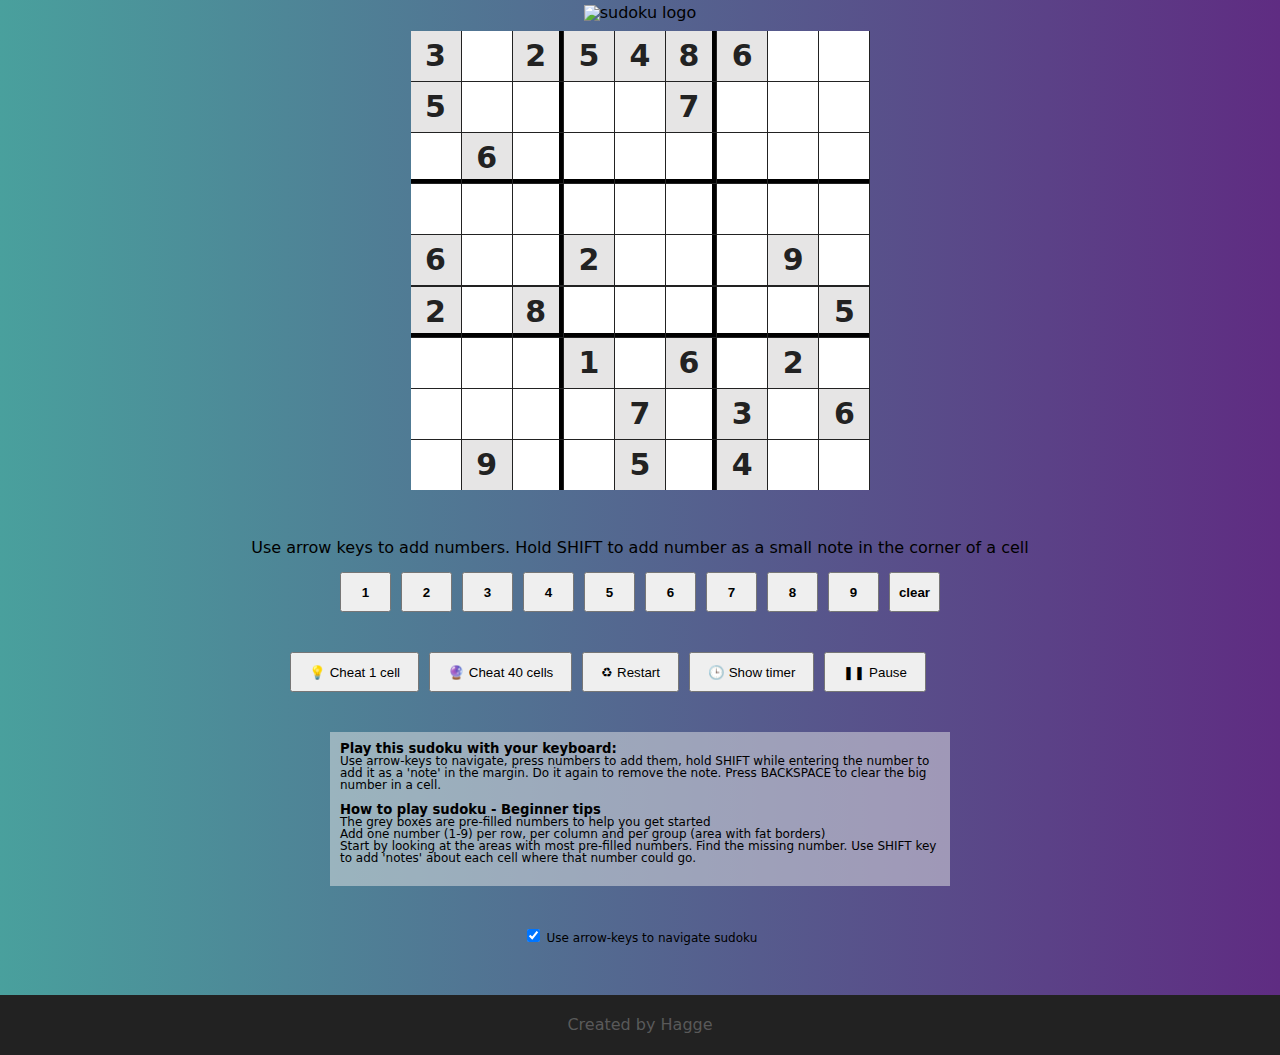
==== commit 6ede2a67: "Render sudoku as grid with grid-gap as borders" ====
--- a/sudoku.html
+++ b/sudoku.html
@@ -4,1542 +4,1559 @@
     <meta charset="UTF-8">
     <meta http-equiv="X-UA-Compatible" content="IE=edge,chrome=1">
     <meta name="viewport" content="width=device-width,initial-scale=1">
+    <link rel="stylesheet" href="./reset.css">
     <link rel="stylesheet" href="./sudoku.responsive.css">
     <title>Sudoku</title>
     <style>
-    .hidden {
-      display: none;
-    }
+      .hidden {
+        display: none;
+      }
+      footer {
+        background: #222;
+        color: #ffffff42;
+        width: 100%;
+        margin-bottom: -33px;
+        height: 60px;
+        display: flex;
+        justify-content: center;
+        align-items: center;
+        margin-top: 50px;
+      }
     </style>
   </head>
 
   <body>
-    <div class="sudoku-page">
-
-      <h1>Sudoku</h1>
-      <article class="sudoku">
-
-
-        <div class="cell immutable" data-solution="3" data-cell-index="0" data-row-index="0" data-column-index="0"
-          data-square-index="0">
-
-          <span class="value">3</span>
-
-          <span class="sudoku-note-cell sudoku-note-cell--1"></span>
-          <span class="sudoku-note-cell sudoku-note-cell--2"></span>
-          <span class="sudoku-note-cell sudoku-note-cell--3"></span>
-          <span class="sudoku-note-cell sudoku-note-cell--4"></span>
-          <span class="sudoku-note-cell sudoku-note-cell--5"></span>
-          <span class="sudoku-note-cell sudoku-note-cell--6"></span>
-          <span class="sudoku-note-cell sudoku-note-cell--7"></span>
-          <span class="sudoku-note-cell sudoku-note-cell--8"></span>
-          <span class="sudoku-note-cell sudoku-note-cell--9"></span>
-        </div>
-
-
-
-        <div class="cell" data-solution="7" data-cell-index="1" data-row-index="0" data-column-index="1"
-          data-square-index="0">
-
-          <span class="value"></span>
-
-          <span class="sudoku-note-cell sudoku-note-cell--1"></span>
-          <span class="sudoku-note-cell sudoku-note-cell--2"></span>
-          <span class="sudoku-note-cell sudoku-note-cell--3"></span>
-          <span class="sudoku-note-cell sudoku-note-cell--4"></span>
-          <span class="sudoku-note-cell sudoku-note-cell--5"></span>
-          <span class="sudoku-note-cell sudoku-note-cell--6"></span>
-          <span class="sudoku-note-cell sudoku-note-cell--7"></span>
-          <span class="sudoku-note-cell sudoku-note-cell--8"></span>
-          <span class="sudoku-note-cell sudoku-note-cell--9"></span>
-        </div>
-
-
-
-        <div class="cell immutable  border-right" data-solution="2" data-cell-index="2" data-row-index="0"
-          data-column-index="2" data-square-index="0">
-
-          <span class="value">2</span>
-
-          <span class="sudoku-note-cell sudoku-note-cell--1"></span>
-          <span class="sudoku-note-cell sudoku-note-cell--2"></span>
-          <span class="sudoku-note-cell sudoku-note-cell--3"></span>
-          <span class="sudoku-note-cell sudoku-note-cell--4"></span>
-          <span class="sudoku-note-cell sudoku-note-cell--5"></span>
-          <span class="sudoku-note-cell sudoku-note-cell--6"></span>
-          <span class="sudoku-note-cell sudoku-note-cell--7"></span>
-          <span class="sudoku-note-cell sudoku-note-cell--8"></span>
-          <span class="sudoku-note-cell sudoku-note-cell--9"></span>
-        </div>
-
-
-
-        <div class="cell immutable" data-solution="5" data-cell-index="3" data-row-index="0" data-column-index="3"
-          data-square-index="1">
-
-          <span class="value">5</span>
-
-          <span class="sudoku-note-cell sudoku-note-cell--1"></span>
-          <span class="sudoku-note-cell sudoku-note-cell--2"></span>
-          <span class="sudoku-note-cell sudoku-note-cell--3"></span>
-          <span class="sudoku-note-cell sudoku-note-cell--4"></span>
-          <span class="sudoku-note-cell sudoku-note-cell--5"></span>
-          <span class="sudoku-note-cell sudoku-note-cell--6"></span>
-          <span class="sudoku-note-cell sudoku-note-cell--7"></span>
-          <span class="sudoku-note-cell sudoku-note-cell--8"></span>
-          <span class="sudoku-note-cell sudoku-note-cell--9"></span>
-        </div>
-
-
-
-        <div class="cell immutable" data-solution="4" data-cell-index="4" data-row-index="0" data-column-index="4"
-          data-square-index="1">
-
-          <span class="value">4</span>
-
-          <span class="sudoku-note-cell sudoku-note-cell--1"></span>
-          <span class="sudoku-note-cell sudoku-note-cell--2"></span>
-          <span class="sudoku-note-cell sudoku-note-cell--3"></span>
-          <span class="sudoku-note-cell sudoku-note-cell--4"></span>
-          <span class="sudoku-note-cell sudoku-note-cell--5"></span>
-          <span class="sudoku-note-cell sudoku-note-cell--6"></span>
-          <span class="sudoku-note-cell sudoku-note-cell--7"></span>
-          <span class="sudoku-note-cell sudoku-note-cell--8"></span>
-          <span class="sudoku-note-cell sudoku-note-cell--9"></span>
-        </div>
-
-
-
-        <div class="cell immutable  border-right" data-solution="8" data-cell-index="5" data-row-index="0"
-          data-column-index="5" data-square-index="1">
-
-          <span class="value">8</span>
-
-          <span class="sudoku-note-cell sudoku-note-cell--1"></span>
-          <span class="sudoku-note-cell sudoku-note-cell--2"></span>
-          <span class="sudoku-note-cell sudoku-note-cell--3"></span>
-          <span class="sudoku-note-cell sudoku-note-cell--4"></span>
-          <span class="sudoku-note-cell sudoku-note-cell--5"></span>
-          <span class="sudoku-note-cell sudoku-note-cell--6"></span>
-          <span class="sudoku-note-cell sudoku-note-cell--7"></span>
-          <span class="sudoku-note-cell sudoku-note-cell--8"></span>
-          <span class="sudoku-note-cell sudoku-note-cell--9"></span>
-        </div>
-
-
-
-        <div class="cell immutable" data-solution="6" data-cell-index="6" data-row-index="0" data-column-index="6"
-          data-square-index="2">
-
-          <span class="value">6</span>
-
-          <span class="sudoku-note-cell sudoku-note-cell--1"></span>
-          <span class="sudoku-note-cell sudoku-note-cell--2"></span>
-          <span class="sudoku-note-cell sudoku-note-cell--3"></span>
-          <span class="sudoku-note-cell sudoku-note-cell--4"></span>
-          <span class="sudoku-note-cell sudoku-note-cell--5"></span>
-          <span class="sudoku-note-cell sudoku-note-cell--6"></span>
-          <span class="sudoku-note-cell sudoku-note-cell--7"></span>
-          <span class="sudoku-note-cell sudoku-note-cell--8"></span>
-          <span class="sudoku-note-cell sudoku-note-cell--9"></span>
-        </div>
-
-
-
-        <div class="cell" data-solution="1" data-cell-index="7" data-row-index="0" data-column-index="7"
-          data-square-index="2">
-
-          <span class="value"></span>
-
-          <span class="sudoku-note-cell sudoku-note-cell--1"></span>
-          <span class="sudoku-note-cell sudoku-note-cell--2"></span>
-          <span class="sudoku-note-cell sudoku-note-cell--3"></span>
-          <span class="sudoku-note-cell sudoku-note-cell--4"></span>
-          <span class="sudoku-note-cell sudoku-note-cell--5"></span>
-          <span class="sudoku-note-cell sudoku-note-cell--6"></span>
-          <span class="sudoku-note-cell sudoku-note-cell--7"></span>
-          <span class="sudoku-note-cell sudoku-note-cell--8"></span>
-          <span class="sudoku-note-cell sudoku-note-cell--9"></span>
-        </div>
-
-
-
-        <div class="cell" data-solution="9" data-cell-index="8" data-row-index="0" data-column-index="8"
-          data-square-index="2">
-
-          <span class="value"></span>
-
-          <span class="sudoku-note-cell sudoku-note-cell--1"></span>
-          <span class="sudoku-note-cell sudoku-note-cell--2"></span>
-          <span class="sudoku-note-cell sudoku-note-cell--3"></span>
-          <span class="sudoku-note-cell sudoku-note-cell--4"></span>
-          <span class="sudoku-note-cell sudoku-note-cell--5"></span>
-          <span class="sudoku-note-cell sudoku-note-cell--6"></span>
-          <span class="sudoku-note-cell sudoku-note-cell--7"></span>
-          <span class="sudoku-note-cell sudoku-note-cell--8"></span>
-          <span class="sudoku-note-cell sudoku-note-cell--9"></span>
-        </div>
-
-
-
-        <div class="cell immutable" data-solution="5" data-cell-index="9" data-row-index="1" data-column-index="0"
-          data-square-index="0">
-
-          <span class="value">5</span>
-
-          <span class="sudoku-note-cell sudoku-note-cell--1"></span>
-          <span class="sudoku-note-cell sudoku-note-cell--2"></span>
-          <span class="sudoku-note-cell sudoku-note-cell--3"></span>
-          <span class="sudoku-note-cell sudoku-note-cell--4"></span>
-          <span class="sudoku-note-cell sudoku-note-cell--5"></span>
-          <span class="sudoku-note-cell sudoku-note-cell--6"></span>
-          <span class="sudoku-note-cell sudoku-note-cell--7"></span>
-          <span class="sudoku-note-cell sudoku-note-cell--8"></span>
-          <span class="sudoku-note-cell sudoku-note-cell--9"></span>
-        </div>
-
-
-
-        <div class="cell" data-solution="8" data-cell-index="10" data-row-index="1" data-column-index="1"
-          data-square-index="0">
-
-          <span class="value"></span>
-
-          <span class="sudoku-note-cell sudoku-note-cell--1"></span>
-          <span class="sudoku-note-cell sudoku-note-cell--2"></span>
-          <span class="sudoku-note-cell sudoku-note-cell--3"></span>
-          <span class="sudoku-note-cell sudoku-note-cell--4"></span>
-          <span class="sudoku-note-cell sudoku-note-cell--5"></span>
-          <span class="sudoku-note-cell sudoku-note-cell--6"></span>
-          <span class="sudoku-note-cell sudoku-note-cell--7"></span>
-          <span class="sudoku-note-cell sudoku-note-cell--8"></span>
-          <span class="sudoku-note-cell sudoku-note-cell--9"></span>
-        </div>
-
-
-
-        <div class="cell   border-right" data-solution="9" data-cell-index="11" data-row-index="1" data-column-index="2"
-          data-square-index="0">
-
-          <span class="value"></span>
-
-          <span class="sudoku-note-cell sudoku-note-cell--1"></span>
-          <span class="sudoku-note-cell sudoku-note-cell--2"></span>
-          <span class="sudoku-note-cell sudoku-note-cell--3"></span>
-          <span class="sudoku-note-cell sudoku-note-cell--4"></span>
-          <span class="sudoku-note-cell sudoku-note-cell--5"></span>
-          <span class="sudoku-note-cell sudoku-note-cell--6"></span>
-          <span class="sudoku-note-cell sudoku-note-cell--7"></span>
-          <span class="sudoku-note-cell sudoku-note-cell--8"></span>
-          <span class="sudoku-note-cell sudoku-note-cell--9"></span>
-        </div>
-
-
-
-        <div class="cell" data-solution="6" data-cell-index="12" data-row-index="1" data-column-index="3"
-          data-square-index="1">
-
-          <span class="value"></span>
-
-          <span class="sudoku-note-cell sudoku-note-cell--1"></span>
-          <span class="sudoku-note-cell sudoku-note-cell--2"></span>
-          <span class="sudoku-note-cell sudoku-note-cell--3"></span>
-          <span class="sudoku-note-cell sudoku-note-cell--4"></span>
-          <span class="sudoku-note-cell sudoku-note-cell--5"></span>
-          <span class="sudoku-note-cell sudoku-note-cell--6"></span>
-          <span class="sudoku-note-cell sudoku-note-cell--7"></span>
-          <span class="sudoku-note-cell sudoku-note-cell--8"></span>
-          <span class="sudoku-note-cell sudoku-note-cell--9"></span>
-        </div>
-
-
-
-        <div class="cell" data-solution="1" data-cell-index="13" data-row-index="1" data-column-index="4"
-          data-square-index="1">
-
-          <span class="value"></span>
-
-          <span class="sudoku-note-cell sudoku-note-cell--1"></span>
-          <span class="sudoku-note-cell sudoku-note-cell--2"></span>
-          <span class="sudoku-note-cell sudoku-note-cell--3"></span>
-          <span class="sudoku-note-cell sudoku-note-cell--4"></span>
-          <span class="sudoku-note-cell sudoku-note-cell--5"></span>
-          <span class="sudoku-note-cell sudoku-note-cell--6"></span>
-          <span class="sudoku-note-cell sudoku-note-cell--7"></span>
-          <span class="sudoku-note-cell sudoku-note-cell--8"></span>
-          <span class="sudoku-note-cell sudoku-note-cell--9"></span>
-        </div>
-
-
-
-        <div class="cell immutable  border-right" data-solution="7" data-cell-index="14" data-row-index="1"
-          data-column-index="5" data-square-index="1">
-
-          <span class="value">7</span>
-
-          <span class="sudoku-note-cell sudoku-note-cell--1"></span>
-          <span class="sudoku-note-cell sudoku-note-cell--2"></span>
-          <span class="sudoku-note-cell sudoku-note-cell--3"></span>
-          <span class="sudoku-note-cell sudoku-note-cell--4"></span>
-          <span class="sudoku-note-cell sudoku-note-cell--5"></span>
-          <span class="sudoku-note-cell sudoku-note-cell--6"></span>
-          <span class="sudoku-note-cell sudoku-note-cell--7"></span>
-          <span class="sudoku-note-cell sudoku-note-cell--8"></span>
-          <span class="sudoku-note-cell sudoku-note-cell--9"></span>
-        </div>
-
-
-
-        <div class="cell" data-solution="2" data-cell-index="15" data-row-index="1" data-column-index="6"
-          data-square-index="2">
-
-          <span class="value"></span>
-
-          <span class="sudoku-note-cell sudoku-note-cell--1"></span>
-          <span class="sudoku-note-cell sudoku-note-cell--2"></span>
-          <span class="sudoku-note-cell sudoku-note-cell--3"></span>
-          <span class="sudoku-note-cell sudoku-note-cell--4"></span>
-          <span class="sudoku-note-cell sudoku-note-cell--5"></span>
-          <span class="sudoku-note-cell sudoku-note-cell--6"></span>
-          <span class="sudoku-note-cell sudoku-note-cell--7"></span>
-          <span class="sudoku-note-cell sudoku-note-cell--8"></span>
-          <span class="sudoku-note-cell sudoku-note-cell--9"></span>
-        </div>
-
-
-
-        <div class="cell" data-solution="4" data-cell-index="16" data-row-index="1" data-column-index="7"
-          data-square-index="2">
-
-          <span class="value"></span>
-
-          <span class="sudoku-note-cell sudoku-note-cell--1"></span>
-          <span class="sudoku-note-cell sudoku-note-cell--2"></span>
-          <span class="sudoku-note-cell sudoku-note-cell--3"></span>
-          <span class="sudoku-note-cell sudoku-note-cell--4"></span>
-          <span class="sudoku-note-cell sudoku-note-cell--5"></span>
-          <span class="sudoku-note-cell sudoku-note-cell--6"></span>
-          <span class="sudoku-note-cell sudoku-note-cell--7"></span>
-          <span class="sudoku-note-cell sudoku-note-cell--8"></span>
-          <span class="sudoku-note-cell sudoku-note-cell--9"></span>
-        </div>
-
-
-
-        <div class="cell" data-solution="3" data-cell-index="17" data-row-index="1" data-column-index="8"
-          data-square-index="2">
-
-          <span class="value"></span>
-
-          <span class="sudoku-note-cell sudoku-note-cell--1"></span>
-          <span class="sudoku-note-cell sudoku-note-cell--2"></span>
-          <span class="sudoku-note-cell sudoku-note-cell--3"></span>
-          <span class="sudoku-note-cell sudoku-note-cell--4"></span>
-          <span class="sudoku-note-cell sudoku-note-cell--5"></span>
-          <span class="sudoku-note-cell sudoku-note-cell--6"></span>
-          <span class="sudoku-note-cell sudoku-note-cell--7"></span>
-          <span class="sudoku-note-cell sudoku-note-cell--8"></span>
-          <span class="sudoku-note-cell sudoku-note-cell--9"></span>
-        </div>
-
-
-
-        <div class="cell  border-bottom" data-solution="1" data-cell-index="18" data-row-index="2" data-column-index="0"
-          data-square-index="0">
-
-          <span class="value"></span>
-
-          <span class="sudoku-note-cell sudoku-note-cell--1"></span>
-          <span class="sudoku-note-cell sudoku-note-cell--2"></span>
-          <span class="sudoku-note-cell sudoku-note-cell--3"></span>
-          <span class="sudoku-note-cell sudoku-note-cell--4"></span>
-          <span class="sudoku-note-cell sudoku-note-cell--5"></span>
-          <span class="sudoku-note-cell sudoku-note-cell--6"></span>
-          <span class="sudoku-note-cell sudoku-note-cell--7"></span>
-          <span class="sudoku-note-cell sudoku-note-cell--8"></span>
-          <span class="sudoku-note-cell sudoku-note-cell--9"></span>
-        </div>
-
-
-
-        <div class="cell immutable border-bottom" data-solution="6" data-cell-index="19" data-row-index="2"
-          data-column-index="1" data-square-index="0">
-
-          <span class="value">6</span>
-
-          <span class="sudoku-note-cell sudoku-note-cell--1"></span>
-          <span class="sudoku-note-cell sudoku-note-cell--2"></span>
-          <span class="sudoku-note-cell sudoku-note-cell--3"></span>
-          <span class="sudoku-note-cell sudoku-note-cell--4"></span>
-          <span class="sudoku-note-cell sudoku-note-cell--5"></span>
-          <span class="sudoku-note-cell sudoku-note-cell--6"></span>
-          <span class="sudoku-note-cell sudoku-note-cell--7"></span>
-          <span class="sudoku-note-cell sudoku-note-cell--8"></span>
-          <span class="sudoku-note-cell sudoku-note-cell--9"></span>
-        </div>
-
-
-
-        <div class="cell  border-bottom border-right" data-solution="4" data-cell-index="20" data-row-index="2"
-          data-column-index="2" data-square-index="0">
-
-          <span class="value"></span>
-
-          <span class="sudoku-note-cell sudoku-note-cell--1"></span>
-          <span class="sudoku-note-cell sudoku-note-cell--2"></span>
-          <span class="sudoku-note-cell sudoku-note-cell--3"></span>
-          <span class="sudoku-note-cell sudoku-note-cell--4"></span>
-          <span class="sudoku-note-cell sudoku-note-cell--5"></span>
-          <span class="sudoku-note-cell sudoku-note-cell--6"></span>
-          <span class="sudoku-note-cell sudoku-note-cell--7"></span>
-          <span class="sudoku-note-cell sudoku-note-cell--8"></span>
-          <span class="sudoku-note-cell sudoku-note-cell--9"></span>
-        </div>
-
-
-
-        <div class="cell  border-bottom" data-solution="9" data-cell-index="21" data-row-index="2" data-column-index="3"
-          data-square-index="1">
-
-          <span class="value"></span>
-
-          <span class="sudoku-note-cell sudoku-note-cell--1"></span>
-          <span class="sudoku-note-cell sudoku-note-cell--2"></span>
-          <span class="sudoku-note-cell sudoku-note-cell--3"></span>
-          <span class="sudoku-note-cell sudoku-note-cell--4"></span>
-          <span class="sudoku-note-cell sudoku-note-cell--5"></span>
-          <span class="sudoku-note-cell sudoku-note-cell--6"></span>
-          <span class="sudoku-note-cell sudoku-note-cell--7"></span>
-          <span class="sudoku-note-cell sudoku-note-cell--8"></span>
-          <span class="sudoku-note-cell sudoku-note-cell--9"></span>
-        </div>
-
-
-
-        <div class="cell  border-bottom" data-solution="2" data-cell-index="22" data-row-index="2" data-column-index="4"
-          data-square-index="1">
-
-          <span class="value"></span>
-
-          <span class="sudoku-note-cell sudoku-note-cell--1"></span>
-          <span class="sudoku-note-cell sudoku-note-cell--2"></span>
-          <span class="sudoku-note-cell sudoku-note-cell--3"></span>
-          <span class="sudoku-note-cell sudoku-note-cell--4"></span>
-          <span class="sudoku-note-cell sudoku-note-cell--5"></span>
-          <span class="sudoku-note-cell sudoku-note-cell--6"></span>
-          <span class="sudoku-note-cell sudoku-note-cell--7"></span>
-          <span class="sudoku-note-cell sudoku-note-cell--8"></span>
-          <span class="sudoku-note-cell sudoku-note-cell--9"></span>
-        </div>
-
-
-
-        <div class="cell  border-bottom border-right" data-solution="3" data-cell-index="23" data-row-index="2"
-          data-column-index="5" data-square-index="1">
-
-          <span class="value"></span>
-
-          <span class="sudoku-note-cell sudoku-note-cell--1"></span>
-          <span class="sudoku-note-cell sudoku-note-cell--2"></span>
-          <span class="sudoku-note-cell sudoku-note-cell--3"></span>
-          <span class="sudoku-note-cell sudoku-note-cell--4"></span>
-          <span class="sudoku-note-cell sudoku-note-cell--5"></span>
-          <span class="sudoku-note-cell sudoku-note-cell--6"></span>
-          <span class="sudoku-note-cell sudoku-note-cell--7"></span>
-          <span class="sudoku-note-cell sudoku-note-cell--8"></span>
-          <span class="sudoku-note-cell sudoku-note-cell--9"></span>
-        </div>
-
-
-
-        <div class="cell  border-bottom" data-solution="5" data-cell-index="24" data-row-index="2" data-column-index="6"
-          data-square-index="2">
-
-          <span class="value"></span>
-
-          <span class="sudoku-note-cell sudoku-note-cell--1"></span>
-          <span class="sudoku-note-cell sudoku-note-cell--2"></span>
-          <span class="sudoku-note-cell sudoku-note-cell--3"></span>
-          <span class="sudoku-note-cell sudoku-note-cell--4"></span>
-          <span class="sudoku-note-cell sudoku-note-cell--5"></span>
-          <span class="sudoku-note-cell sudoku-note-cell--6"></span>
-          <span class="sudoku-note-cell sudoku-note-cell--7"></span>
-          <span class="sudoku-note-cell sudoku-note-cell--8"></span>
-          <span class="sudoku-note-cell sudoku-note-cell--9"></span>
-        </div>
-
-
-
-        <div class="cell  border-bottom" data-solution="7" data-cell-index="25" data-row-index="2" data-column-index="7"
-          data-square-index="2">
-
-          <span class="value"></span>
-
-          <span class="sudoku-note-cell sudoku-note-cell--1"></span>
-          <span class="sudoku-note-cell sudoku-note-cell--2"></span>
-          <span class="sudoku-note-cell sudoku-note-cell--3"></span>
-          <span class="sudoku-note-cell sudoku-note-cell--4"></span>
-          <span class="sudoku-note-cell sudoku-note-cell--5"></span>
-          <span class="sudoku-note-cell sudoku-note-cell--6"></span>
-          <span class="sudoku-note-cell sudoku-note-cell--7"></span>
-          <span class="sudoku-note-cell sudoku-note-cell--8"></span>
-          <span class="sudoku-note-cell sudoku-note-cell--9"></span>
-        </div>
-
-
-
-        <div class="cell  border-bottom" data-solution="8" data-cell-index="26" data-row-index="2" data-column-index="8"
-          data-square-index="2">
-
-          <span class="value"></span>
-
-          <span class="sudoku-note-cell sudoku-note-cell--1"></span>
-          <span class="sudoku-note-cell sudoku-note-cell--2"></span>
-          <span class="sudoku-note-cell sudoku-note-cell--3"></span>
-          <span class="sudoku-note-cell sudoku-note-cell--4"></span>
-          <span class="sudoku-note-cell sudoku-note-cell--5"></span>
-          <span class="sudoku-note-cell sudoku-note-cell--6"></span>
-          <span class="sudoku-note-cell sudoku-note-cell--7"></span>
-          <span class="sudoku-note-cell sudoku-note-cell--8"></span>
-          <span class="sudoku-note-cell sudoku-note-cell--9"></span>
-        </div>
-
-
-
-        <div class="cell" data-solution="9" data-cell-index="27" data-row-index="3" data-column-index="0"
-          data-square-index="3">
-
-          <span class="value"></span>
-
-          <span class="sudoku-note-cell sudoku-note-cell--1"></span>
-          <span class="sudoku-note-cell sudoku-note-cell--2"></span>
-          <span class="sudoku-note-cell sudoku-note-cell--3"></span>
-          <span class="sudoku-note-cell sudoku-note-cell--4"></span>
-          <span class="sudoku-note-cell sudoku-note-cell--5"></span>
-          <span class="sudoku-note-cell sudoku-note-cell--6"></span>
-          <span class="sudoku-note-cell sudoku-note-cell--7"></span>
-          <span class="sudoku-note-cell sudoku-note-cell--8"></span>
-          <span class="sudoku-note-cell sudoku-note-cell--9"></span>
-        </div>
-
-
-
-        <div class="cell" data-solution="4" data-cell-index="28" data-row-index="3" data-column-index="1"
-          data-square-index="3">
-
-          <span class="value"></span>
-
-          <span class="sudoku-note-cell sudoku-note-cell--1"></span>
-          <span class="sudoku-note-cell sudoku-note-cell--2"></span>
-          <span class="sudoku-note-cell sudoku-note-cell--3"></span>
-          <span class="sudoku-note-cell sudoku-note-cell--4"></span>
-          <span class="sudoku-note-cell sudoku-note-cell--5"></span>
-          <span class="sudoku-note-cell sudoku-note-cell--6"></span>
-          <span class="sudoku-note-cell sudoku-note-cell--7"></span>
-          <span class="sudoku-note-cell sudoku-note-cell--8"></span>
-          <span class="sudoku-note-cell sudoku-note-cell--9"></span>
-        </div>
-
-
-
-        <div class="cell   border-right" data-solution="5" data-cell-index="29" data-row-index="3" data-column-index="2"
-          data-square-index="3">
-
-          <span class="value"></span>
-
-          <span class="sudoku-note-cell sudoku-note-cell--1"></span>
-          <span class="sudoku-note-cell sudoku-note-cell--2"></span>
-          <span class="sudoku-note-cell sudoku-note-cell--3"></span>
-          <span class="sudoku-note-cell sudoku-note-cell--4"></span>
-          <span class="sudoku-note-cell sudoku-note-cell--5"></span>
-          <span class="sudoku-note-cell sudoku-note-cell--6"></span>
-          <span class="sudoku-note-cell sudoku-note-cell--7"></span>
-          <span class="sudoku-note-cell sudoku-note-cell--8"></span>
-          <span class="sudoku-note-cell sudoku-note-cell--9"></span>
-        </div>
-
-
-
-        <div class="cell" data-solution="8" data-cell-index="30" data-row-index="3" data-column-index="3"
-          data-square-index="4">
-
-          <span class="value"></span>
-
-          <span class="sudoku-note-cell sudoku-note-cell--1"></span>
-          <span class="sudoku-note-cell sudoku-note-cell--2"></span>
-          <span class="sudoku-note-cell sudoku-note-cell--3"></span>
-          <span class="sudoku-note-cell sudoku-note-cell--4"></span>
-          <span class="sudoku-note-cell sudoku-note-cell--5"></span>
-          <span class="sudoku-note-cell sudoku-note-cell--6"></span>
-          <span class="sudoku-note-cell sudoku-note-cell--7"></span>
-          <span class="sudoku-note-cell sudoku-note-cell--8"></span>
-          <span class="sudoku-note-cell sudoku-note-cell--9"></span>
-        </div>
-
-
-
-        <div class="cell" data-solution="6" data-cell-index="31" data-row-index="3" data-column-index="4"
-          data-square-index="4">
-
-          <span class="value"></span>
-
-          <span class="sudoku-note-cell sudoku-note-cell--1"></span>
-          <span class="sudoku-note-cell sudoku-note-cell--2"></span>
-          <span class="sudoku-note-cell sudoku-note-cell--3"></span>
-          <span class="sudoku-note-cell sudoku-note-cell--4"></span>
-          <span class="sudoku-note-cell sudoku-note-cell--5"></span>
-          <span class="sudoku-note-cell sudoku-note-cell--6"></span>
-          <span class="sudoku-note-cell sudoku-note-cell--7"></span>
-          <span class="sudoku-note-cell sudoku-note-cell--8"></span>
-          <span class="sudoku-note-cell sudoku-note-cell--9"></span>
-        </div>
-
-
-
-        <div class="cell   border-right" data-solution="1" data-cell-index="32" data-row-index="3" data-column-index="5"
-          data-square-index="4">
-
-          <span class="value"></span>
-
-          <span class="sudoku-note-cell sudoku-note-cell--1"></span>
-          <span class="sudoku-note-cell sudoku-note-cell--2"></span>
-          <span class="sudoku-note-cell sudoku-note-cell--3"></span>
-          <span class="sudoku-note-cell sudoku-note-cell--4"></span>
-          <span class="sudoku-note-cell sudoku-note-cell--5"></span>
-          <span class="sudoku-note-cell sudoku-note-cell--6"></span>
-          <span class="sudoku-note-cell sudoku-note-cell--7"></span>
-          <span class="sudoku-note-cell sudoku-note-cell--8"></span>
-          <span class="sudoku-note-cell sudoku-note-cell--9"></span>
-        </div>
-
-
-
-        <div class="cell" data-solution="7" data-cell-index="33" data-row-index="3" data-column-index="6"
-          data-square-index="5">
-
-          <span class="value"></span>
-
-          <span class="sudoku-note-cell sudoku-note-cell--1"></span>
-          <span class="sudoku-note-cell sudoku-note-cell--2"></span>
-          <span class="sudoku-note-cell sudoku-note-cell--3"></span>
-          <span class="sudoku-note-cell sudoku-note-cell--4"></span>
-          <span class="sudoku-note-cell sudoku-note-cell--5"></span>
-          <span class="sudoku-note-cell sudoku-note-cell--6"></span>
-          <span class="sudoku-note-cell sudoku-note-cell--7"></span>
-          <span class="sudoku-note-cell sudoku-note-cell--8"></span>
-          <span class="sudoku-note-cell sudoku-note-cell--9"></span>
-        </div>
-
-
-
-        <div class="cell" data-solution="3" data-cell-index="34" data-row-index="3" data-column-index="7"
-          data-square-index="5">
-
-          <span class="value"></span>
-
-          <span class="sudoku-note-cell sudoku-note-cell--1"></span>
-          <span class="sudoku-note-cell sudoku-note-cell--2"></span>
-          <span class="sudoku-note-cell sudoku-note-cell--3"></span>
-          <span class="sudoku-note-cell sudoku-note-cell--4"></span>
-          <span class="sudoku-note-cell sudoku-note-cell--5"></span>
-          <span class="sudoku-note-cell sudoku-note-cell--6"></span>
-          <span class="sudoku-note-cell sudoku-note-cell--7"></span>
-          <span class="sudoku-note-cell sudoku-note-cell--8"></span>
-          <span class="sudoku-note-cell sudoku-note-cell--9"></span>
-        </div>
-
-
-
-        <div class="cell" data-solution="2" data-cell-index="35" data-row-index="3" data-column-index="8"
-          data-square-index="5">
-
-          <span class="value"></span>
-
-          <span class="sudoku-note-cell sudoku-note-cell--1"></span>
-          <span class="sudoku-note-cell sudoku-note-cell--2"></span>
-          <span class="sudoku-note-cell sudoku-note-cell--3"></span>
-          <span class="sudoku-note-cell sudoku-note-cell--4"></span>
-          <span class="sudoku-note-cell sudoku-note-cell--5"></span>
-          <span class="sudoku-note-cell sudoku-note-cell--6"></span>
-          <span class="sudoku-note-cell sudoku-note-cell--7"></span>
-          <span class="sudoku-note-cell sudoku-note-cell--8"></span>
-          <span class="sudoku-note-cell sudoku-note-cell--9"></span>
-        </div>
-
-
-
-        <div class="cell immutable" data-solution="6" data-cell-index="36" data-row-index="4" data-column-index="0"
-          data-square-index="3">
-
-          <span class="value">6</span>
-
-          <span class="sudoku-note-cell sudoku-note-cell--1"></span>
-          <span class="sudoku-note-cell sudoku-note-cell--2"></span>
-          <span class="sudoku-note-cell sudoku-note-cell--3"></span>
-          <span class="sudoku-note-cell sudoku-note-cell--4"></span>
-          <span class="sudoku-note-cell sudoku-note-cell--5"></span>
-          <span class="sudoku-note-cell sudoku-note-cell--6"></span>
-          <span class="sudoku-note-cell sudoku-note-cell--7"></span>
-          <span class="sudoku-note-cell sudoku-note-cell--8"></span>
-          <span class="sudoku-note-cell sudoku-note-cell--9"></span>
-        </div>
-
-
-
-        <div class="cell" data-solution="1" data-cell-index="37" data-row-index="4" data-column-index="1"
-          data-square-index="3">
-
-          <span class="value"></span>
-
-          <span class="sudoku-note-cell sudoku-note-cell--1"></span>
-          <span class="sudoku-note-cell sudoku-note-cell--2"></span>
-          <span class="sudoku-note-cell sudoku-note-cell--3"></span>
-          <span class="sudoku-note-cell sudoku-note-cell--4"></span>
-          <span class="sudoku-note-cell sudoku-note-cell--5"></span>
-          <span class="sudoku-note-cell sudoku-note-cell--6"></span>
-          <span class="sudoku-note-cell sudoku-note-cell--7"></span>
-          <span class="sudoku-note-cell sudoku-note-cell--8"></span>
-          <span class="sudoku-note-cell sudoku-note-cell--9"></span>
-        </div>
-
-
-
-        <div class="cell   border-right" data-solution="7" data-cell-index="38" data-row-index="4" data-column-index="2"
-          data-square-index="3">
-
-          <span class="value"></span>
-
-          <span class="sudoku-note-cell sudoku-note-cell--1"></span>
-          <span class="sudoku-note-cell sudoku-note-cell--2"></span>
-          <span class="sudoku-note-cell sudoku-note-cell--3"></span>
-          <span class="sudoku-note-cell sudoku-note-cell--4"></span>
-          <span class="sudoku-note-cell sudoku-note-cell--5"></span>
-          <span class="sudoku-note-cell sudoku-note-cell--6"></span>
-          <span class="sudoku-note-cell sudoku-note-cell--7"></span>
-          <span class="sudoku-note-cell sudoku-note-cell--8"></span>
-          <span class="sudoku-note-cell sudoku-note-cell--9"></span>
-        </div>
-
-
-
-        <div class="cell immutable" data-solution="2" data-cell-index="39" data-row-index="4" data-column-index="3"
-          data-square-index="4">
-
-          <span class="value">2</span>
-
-          <span class="sudoku-note-cell sudoku-note-cell--1"></span>
-          <span class="sudoku-note-cell sudoku-note-cell--2"></span>
-          <span class="sudoku-note-cell sudoku-note-cell--3"></span>
-          <span class="sudoku-note-cell sudoku-note-cell--4"></span>
-          <span class="sudoku-note-cell sudoku-note-cell--5"></span>
-          <span class="sudoku-note-cell sudoku-note-cell--6"></span>
-          <span class="sudoku-note-cell sudoku-note-cell--7"></span>
-          <span class="sudoku-note-cell sudoku-note-cell--8"></span>
-          <span class="sudoku-note-cell sudoku-note-cell--9"></span>
-        </div>
-
-
-
-        <div class="cell" data-solution="3" data-cell-index="40" data-row-index="4" data-column-index="4"
-          data-square-index="4">
-
-          <span class="value"></span>
-
-          <span class="sudoku-note-cell sudoku-note-cell--1"></span>
-          <span class="sudoku-note-cell sudoku-note-cell--2"></span>
-          <span class="sudoku-note-cell sudoku-note-cell--3"></span>
-          <span class="sudoku-note-cell sudoku-note-cell--4"></span>
-          <span class="sudoku-note-cell sudoku-note-cell--5"></span>
-          <span class="sudoku-note-cell sudoku-note-cell--6"></span>
-          <span class="sudoku-note-cell sudoku-note-cell--7"></span>
-          <span class="sudoku-note-cell sudoku-note-cell--8"></span>
-          <span class="sudoku-note-cell sudoku-note-cell--9"></span>
-        </div>
-
-
-
-        <div class="cell   border-right" data-solution="5" data-cell-index="41" data-row-index="4" data-column-index="5"
-          data-square-index="4">
-
-          <span class="value"></span>
-
-          <span class="sudoku-note-cell sudoku-note-cell--1"></span>
-          <span class="sudoku-note-cell sudoku-note-cell--2"></span>
-          <span class="sudoku-note-cell sudoku-note-cell--3"></span>
-          <span class="sudoku-note-cell sudoku-note-cell--4"></span>
-          <span class="sudoku-note-cell sudoku-note-cell--5"></span>
-          <span class="sudoku-note-cell sudoku-note-cell--6"></span>
-          <span class="sudoku-note-cell sudoku-note-cell--7"></span>
-          <span class="sudoku-note-cell sudoku-note-cell--8"></span>
-          <span class="sudoku-note-cell sudoku-note-cell--9"></span>
-        </div>
-
-
-
-        <div class="cell" data-solution="8" data-cell-index="42" data-row-index="4" data-column-index="6"
-          data-square-index="5">
-
-          <span class="value"></span>
-
-          <span class="sudoku-note-cell sudoku-note-cell--1"></span>
-          <span class="sudoku-note-cell sudoku-note-cell--2"></span>
-          <span class="sudoku-note-cell sudoku-note-cell--3"></span>
-          <span class="sudoku-note-cell sudoku-note-cell--4"></span>
-          <span class="sudoku-note-cell sudoku-note-cell--5"></span>
-          <span class="sudoku-note-cell sudoku-note-cell--6"></span>
-          <span class="sudoku-note-cell sudoku-note-cell--7"></span>
-          <span class="sudoku-note-cell sudoku-note-cell--8"></span>
-          <span class="sudoku-note-cell sudoku-note-cell--9"></span>
-        </div>
-
-
-
-        <div class="cell immutable" data-solution="9" data-cell-index="43" data-row-index="4" data-column-index="7"
-          data-square-index="5">
-
-          <span class="value">9</span>
-
-          <span class="sudoku-note-cell sudoku-note-cell--1"></span>
-          <span class="sudoku-note-cell sudoku-note-cell--2"></span>
-          <span class="sudoku-note-cell sudoku-note-cell--3"></span>
-          <span class="sudoku-note-cell sudoku-note-cell--4"></span>
-          <span class="sudoku-note-cell sudoku-note-cell--5"></span>
-          <span class="sudoku-note-cell sudoku-note-cell--6"></span>
-          <span class="sudoku-note-cell sudoku-note-cell--7"></span>
-          <span class="sudoku-note-cell sudoku-note-cell--8"></span>
-          <span class="sudoku-note-cell sudoku-note-cell--9"></span>
-        </div>
-
-
-
-        <div class="cell" data-solution="4" data-cell-index="44" data-row-index="4" data-column-index="8"
-          data-square-index="5">
-
-          <span class="value"></span>
-
-          <span class="sudoku-note-cell sudoku-note-cell--1"></span>
-          <span class="sudoku-note-cell sudoku-note-cell--2"></span>
-          <span class="sudoku-note-cell sudoku-note-cell--3"></span>
-          <span class="sudoku-note-cell sudoku-note-cell--4"></span>
-          <span class="sudoku-note-cell sudoku-note-cell--5"></span>
-          <span class="sudoku-note-cell sudoku-note-cell--6"></span>
-          <span class="sudoku-note-cell sudoku-note-cell--7"></span>
-          <span class="sudoku-note-cell sudoku-note-cell--8"></span>
-          <span class="sudoku-note-cell sudoku-note-cell--9"></span>
-        </div>
-
-
-
-        <div class="cell immutable border-bottom" data-solution="2" data-cell-index="45" data-row-index="5"
-          data-column-index="0" data-square-index="3">
-
-          <span class="value">2</span>
-
-          <span class="sudoku-note-cell sudoku-note-cell--1"></span>
-          <span class="sudoku-note-cell sudoku-note-cell--2"></span>
-          <span class="sudoku-note-cell sudoku-note-cell--3"></span>
-          <span class="sudoku-note-cell sudoku-note-cell--4"></span>
-          <span class="sudoku-note-cell sudoku-note-cell--5"></span>
-          <span class="sudoku-note-cell sudoku-note-cell--6"></span>
-          <span class="sudoku-note-cell sudoku-note-cell--7"></span>
-          <span class="sudoku-note-cell sudoku-note-cell--8"></span>
-          <span class="sudoku-note-cell sudoku-note-cell--9"></span>
-        </div>
-
-
-
-        <div class="cell  border-bottom" data-solution="3" data-cell-index="46" data-row-index="5" data-column-index="1"
-          data-square-index="3">
-
-          <span class="value"></span>
-
-          <span class="sudoku-note-cell sudoku-note-cell--1"></span>
-          <span class="sudoku-note-cell sudoku-note-cell--2"></span>
-          <span class="sudoku-note-cell sudoku-note-cell--3"></span>
-          <span class="sudoku-note-cell sudoku-note-cell--4"></span>
-          <span class="sudoku-note-cell sudoku-note-cell--5"></span>
-          <span class="sudoku-note-cell sudoku-note-cell--6"></span>
-          <span class="sudoku-note-cell sudoku-note-cell--7"></span>
-          <span class="sudoku-note-cell sudoku-note-cell--8"></span>
-          <span class="sudoku-note-cell sudoku-note-cell--9"></span>
-        </div>
-
-
-
-        <div class="cell immutable border-bottom border-right" data-solution="8" data-cell-index="47" data-row-index="5"
-          data-column-index="2" data-square-index="3">
-
-          <span class="value">8</span>
-
-          <span class="sudoku-note-cell sudoku-note-cell--1"></span>
-          <span class="sudoku-note-cell sudoku-note-cell--2"></span>
-          <span class="sudoku-note-cell sudoku-note-cell--3"></span>
-          <span class="sudoku-note-cell sudoku-note-cell--4"></span>
-          <span class="sudoku-note-cell sudoku-note-cell--5"></span>
-          <span class="sudoku-note-cell sudoku-note-cell--6"></span>
-          <span class="sudoku-note-cell sudoku-note-cell--7"></span>
-          <span class="sudoku-note-cell sudoku-note-cell--8"></span>
-          <span class="sudoku-note-cell sudoku-note-cell--9"></span>
-        </div>
-
-
-
-        <div class="cell  border-bottom" data-solution="7" data-cell-index="48" data-row-index="5" data-column-index="3"
-          data-square-index="4">
-
-          <span class="value"></span>
-
-          <span class="sudoku-note-cell sudoku-note-cell--1"></span>
-          <span class="sudoku-note-cell sudoku-note-cell--2"></span>
-          <span class="sudoku-note-cell sudoku-note-cell--3"></span>
-          <span class="sudoku-note-cell sudoku-note-cell--4"></span>
-          <span class="sudoku-note-cell sudoku-note-cell--5"></span>
-          <span class="sudoku-note-cell sudoku-note-cell--6"></span>
-          <span class="sudoku-note-cell sudoku-note-cell--7"></span>
-          <span class="sudoku-note-cell sudoku-note-cell--8"></span>
-          <span class="sudoku-note-cell sudoku-note-cell--9"></span>
-        </div>
-
-
-
-        <div class="cell  border-bottom" data-solution="9" data-cell-index="49" data-row-index="5" data-column-index="4"
-          data-square-index="4">
-
-          <span class="value"></span>
-
-          <span class="sudoku-note-cell sudoku-note-cell--1"></span>
-          <span class="sudoku-note-cell sudoku-note-cell--2"></span>
-          <span class="sudoku-note-cell sudoku-note-cell--3"></span>
-          <span class="sudoku-note-cell sudoku-note-cell--4"></span>
-          <span class="sudoku-note-cell sudoku-note-cell--5"></span>
-          <span class="sudoku-note-cell sudoku-note-cell--6"></span>
-          <span class="sudoku-note-cell sudoku-note-cell--7"></span>
-          <span class="sudoku-note-cell sudoku-note-cell--8"></span>
-          <span class="sudoku-note-cell sudoku-note-cell--9"></span>
-        </div>
-
-
-
-        <div class="cell  border-bottom border-right" data-solution="4" data-cell-index="50" data-row-index="5"
-          data-column-index="5" data-square-index="4">
-
-          <span class="value"></span>
-
-          <span class="sudoku-note-cell sudoku-note-cell--1"></span>
-          <span class="sudoku-note-cell sudoku-note-cell--2"></span>
-          <span class="sudoku-note-cell sudoku-note-cell--3"></span>
-          <span class="sudoku-note-cell sudoku-note-cell--4"></span>
-          <span class="sudoku-note-cell sudoku-note-cell--5"></span>
-          <span class="sudoku-note-cell sudoku-note-cell--6"></span>
-          <span class="sudoku-note-cell sudoku-note-cell--7"></span>
-          <span class="sudoku-note-cell sudoku-note-cell--8"></span>
-          <span class="sudoku-note-cell sudoku-note-cell--9"></span>
-        </div>
-
-
-
-        <div class="cell  border-bottom" data-solution="1" data-cell-index="51" data-row-index="5" data-column-index="6"
-          data-square-index="5">
-
-          <span class="value"></span>
-
-          <span class="sudoku-note-cell sudoku-note-cell--1"></span>
-          <span class="sudoku-note-cell sudoku-note-cell--2"></span>
-          <span class="sudoku-note-cell sudoku-note-cell--3"></span>
-          <span class="sudoku-note-cell sudoku-note-cell--4"></span>
-          <span class="sudoku-note-cell sudoku-note-cell--5"></span>
-          <span class="sudoku-note-cell sudoku-note-cell--6"></span>
-          <span class="sudoku-note-cell sudoku-note-cell--7"></span>
-          <span class="sudoku-note-cell sudoku-note-cell--8"></span>
-          <span class="sudoku-note-cell sudoku-note-cell--9"></span>
-        </div>
-
-
-
-        <div class="cell  border-bottom" data-solution="6" data-cell-index="52" data-row-index="5" data-column-index="7"
-          data-square-index="5">
-
-          <span class="value"></span>
-
-          <span class="sudoku-note-cell sudoku-note-cell--1"></span>
-          <span class="sudoku-note-cell sudoku-note-cell--2"></span>
-          <span class="sudoku-note-cell sudoku-note-cell--3"></span>
-          <span class="sudoku-note-cell sudoku-note-cell--4"></span>
-          <span class="sudoku-note-cell sudoku-note-cell--5"></span>
-          <span class="sudoku-note-cell sudoku-note-cell--6"></span>
-          <span class="sudoku-note-cell sudoku-note-cell--7"></span>
-          <span class="sudoku-note-cell sudoku-note-cell--8"></span>
-          <span class="sudoku-note-cell sudoku-note-cell--9"></span>
-        </div>
-
-
-
-        <div class="cell immutable border-bottom" data-solution="5" data-cell-index="53" data-row-index="5"
-          data-column-index="8" data-square-index="5">
-
-          <span class="value">5</span>
-
-          <span class="sudoku-note-cell sudoku-note-cell--1"></span>
-          <span class="sudoku-note-cell sudoku-note-cell--2"></span>
-          <span class="sudoku-note-cell sudoku-note-cell--3"></span>
-          <span class="sudoku-note-cell sudoku-note-cell--4"></span>
-          <span class="sudoku-note-cell sudoku-note-cell--5"></span>
-          <span class="sudoku-note-cell sudoku-note-cell--6"></span>
-          <span class="sudoku-note-cell sudoku-note-cell--7"></span>
-          <span class="sudoku-note-cell sudoku-note-cell--8"></span>
-          <span class="sudoku-note-cell sudoku-note-cell--9"></span>
-        </div>
-
-
-
-        <div class="cell" data-solution="4" data-cell-index="54" data-row-index="6" data-column-index="0"
-          data-square-index="6">
-
-          <span class="value"></span>
-
-          <span class="sudoku-note-cell sudoku-note-cell--1"></span>
-          <span class="sudoku-note-cell sudoku-note-cell--2"></span>
-          <span class="sudoku-note-cell sudoku-note-cell--3"></span>
-          <span class="sudoku-note-cell sudoku-note-cell--4"></span>
-          <span class="sudoku-note-cell sudoku-note-cell--5"></span>
-          <span class="sudoku-note-cell sudoku-note-cell--6"></span>
-          <span class="sudoku-note-cell sudoku-note-cell--7"></span>
-          <span class="sudoku-note-cell sudoku-note-cell--8"></span>
-          <span class="sudoku-note-cell sudoku-note-cell--9"></span>
-        </div>
-
-
-
-        <div class="cell" data-solution="5" data-cell-index="55" data-row-index="6" data-column-index="1"
-          data-square-index="6">
-
-          <span class="value"></span>
-
-          <span class="sudoku-note-cell sudoku-note-cell--1"></span>
-          <span class="sudoku-note-cell sudoku-note-cell--2"></span>
-          <span class="sudoku-note-cell sudoku-note-cell--3"></span>
-          <span class="sudoku-note-cell sudoku-note-cell--4"></span>
-          <span class="sudoku-note-cell sudoku-note-cell--5"></span>
-          <span class="sudoku-note-cell sudoku-note-cell--6"></span>
-          <span class="sudoku-note-cell sudoku-note-cell--7"></span>
-          <span class="sudoku-note-cell sudoku-note-cell--8"></span>
-          <span class="sudoku-note-cell sudoku-note-cell--9"></span>
-        </div>
-
-
-
-        <div class="cell   border-right" data-solution="3" data-cell-index="56" data-row-index="6" data-column-index="2"
-          data-square-index="6">
-
-          <span class="value"></span>
-
-          <span class="sudoku-note-cell sudoku-note-cell--1"></span>
-          <span class="sudoku-note-cell sudoku-note-cell--2"></span>
-          <span class="sudoku-note-cell sudoku-note-cell--3"></span>
-          <span class="sudoku-note-cell sudoku-note-cell--4"></span>
-          <span class="sudoku-note-cell sudoku-note-cell--5"></span>
-          <span class="sudoku-note-cell sudoku-note-cell--6"></span>
-          <span class="sudoku-note-cell sudoku-note-cell--7"></span>
-          <span class="sudoku-note-cell sudoku-note-cell--8"></span>
-          <span class="sudoku-note-cell sudoku-note-cell--9"></span>
-        </div>
-
-
-
-        <div class="cell immutable" data-solution="1" data-cell-index="57" data-row-index="6" data-column-index="3"
-          data-square-index="7">
-
-          <span class="value">1</span>
-
-          <span class="sudoku-note-cell sudoku-note-cell--1"></span>
-          <span class="sudoku-note-cell sudoku-note-cell--2"></span>
-          <span class="sudoku-note-cell sudoku-note-cell--3"></span>
-          <span class="sudoku-note-cell sudoku-note-cell--4"></span>
-          <span class="sudoku-note-cell sudoku-note-cell--5"></span>
-          <span class="sudoku-note-cell sudoku-note-cell--6"></span>
-          <span class="sudoku-note-cell sudoku-note-cell--7"></span>
-          <span class="sudoku-note-cell sudoku-note-cell--8"></span>
-          <span class="sudoku-note-cell sudoku-note-cell--9"></span>
-        </div>
-
-
-
-        <div class="cell" data-solution="8" data-cell-index="58" data-row-index="6" data-column-index="4"
-          data-square-index="7">
-
-          <span class="value"></span>
-
-          <span class="sudoku-note-cell sudoku-note-cell--1"></span>
-          <span class="sudoku-note-cell sudoku-note-cell--2"></span>
-          <span class="sudoku-note-cell sudoku-note-cell--3"></span>
-          <span class="sudoku-note-cell sudoku-note-cell--4"></span>
-          <span class="sudoku-note-cell sudoku-note-cell--5"></span>
-          <span class="sudoku-note-cell sudoku-note-cell--6"></span>
-          <span class="sudoku-note-cell sudoku-note-cell--7"></span>
-          <span class="sudoku-note-cell sudoku-note-cell--8"></span>
-          <span class="sudoku-note-cell sudoku-note-cell--9"></span>
-        </div>
-
-
-
-        <div class="cell immutable  border-right" data-solution="6" data-cell-index="59" data-row-index="6"
-          data-column-index="5" data-square-index="7">
-
-          <span class="value">6</span>
-
-          <span class="sudoku-note-cell sudoku-note-cell--1"></span>
-          <span class="sudoku-note-cell sudoku-note-cell--2"></span>
-          <span class="sudoku-note-cell sudoku-note-cell--3"></span>
-          <span class="sudoku-note-cell sudoku-note-cell--4"></span>
-          <span class="sudoku-note-cell sudoku-note-cell--5"></span>
-          <span class="sudoku-note-cell sudoku-note-cell--6"></span>
-          <span class="sudoku-note-cell sudoku-note-cell--7"></span>
-          <span class="sudoku-note-cell sudoku-note-cell--8"></span>
-          <span class="sudoku-note-cell sudoku-note-cell--9"></span>
-        </div>
-
-
-
-        <div class="cell" data-solution="9" data-cell-index="60" data-row-index="6" data-column-index="6"
-          data-square-index="8">
-
-          <span class="value"></span>
-
-          <span class="sudoku-note-cell sudoku-note-cell--1"></span>
-          <span class="sudoku-note-cell sudoku-note-cell--2"></span>
-          <span class="sudoku-note-cell sudoku-note-cell--3"></span>
-          <span class="sudoku-note-cell sudoku-note-cell--4"></span>
-          <span class="sudoku-note-cell sudoku-note-cell--5"></span>
-          <span class="sudoku-note-cell sudoku-note-cell--6"></span>
-          <span class="sudoku-note-cell sudoku-note-cell--7"></span>
-          <span class="sudoku-note-cell sudoku-note-cell--8"></span>
-          <span class="sudoku-note-cell sudoku-note-cell--9"></span>
-        </div>
-
-
-
-        <div class="cell immutable" data-solution="2" data-cell-index="61" data-row-index="6" data-column-index="7"
-          data-square-index="8">
-
-          <span class="value">2</span>
-
-          <span class="sudoku-note-cell sudoku-note-cell--1"></span>
-          <span class="sudoku-note-cell sudoku-note-cell--2"></span>
-          <span class="sudoku-note-cell sudoku-note-cell--3"></span>
-          <span class="sudoku-note-cell sudoku-note-cell--4"></span>
-          <span class="sudoku-note-cell sudoku-note-cell--5"></span>
-          <span class="sudoku-note-cell sudoku-note-cell--6"></span>
-          <span class="sudoku-note-cell sudoku-note-cell--7"></span>
-          <span class="sudoku-note-cell sudoku-note-cell--8"></span>
-          <span class="sudoku-note-cell sudoku-note-cell--9"></span>
-        </div>
-
-
-
-        <div class="cell" data-solution="7" data-cell-index="62" data-row-index="6" data-column-index="8"
-          data-square-index="8">
-
-          <span class="value"></span>
-
-          <span class="sudoku-note-cell sudoku-note-cell--1"></span>
-          <span class="sudoku-note-cell sudoku-note-cell--2"></span>
-          <span class="sudoku-note-cell sudoku-note-cell--3"></span>
-          <span class="sudoku-note-cell sudoku-note-cell--4"></span>
-          <span class="sudoku-note-cell sudoku-note-cell--5"></span>
-          <span class="sudoku-note-cell sudoku-note-cell--6"></span>
-          <span class="sudoku-note-cell sudoku-note-cell--7"></span>
-          <span class="sudoku-note-cell sudoku-note-cell--8"></span>
-          <span class="sudoku-note-cell sudoku-note-cell--9"></span>
-        </div>
-
-
-
-        <div class="cell" data-solution="8" data-cell-index="63" data-row-index="7" data-column-index="0"
-          data-square-index="6">
-
-          <span class="value"></span>
-
-          <span class="sudoku-note-cell sudoku-note-cell--1"></span>
-          <span class="sudoku-note-cell sudoku-note-cell--2"></span>
-          <span class="sudoku-note-cell sudoku-note-cell--3"></span>
-          <span class="sudoku-note-cell sudoku-note-cell--4"></span>
-          <span class="sudoku-note-cell sudoku-note-cell--5"></span>
-          <span class="sudoku-note-cell sudoku-note-cell--6"></span>
-          <span class="sudoku-note-cell sudoku-note-cell--7"></span>
-          <span class="sudoku-note-cell sudoku-note-cell--8"></span>
-          <span class="sudoku-note-cell sudoku-note-cell--9"></span>
-        </div>
-
-
-
-        <div class="cell" data-solution="2" data-cell-index="64" data-row-index="7" data-column-index="1"
-          data-square-index="6">
-
-          <span class="value"></span>
-
-          <span class="sudoku-note-cell sudoku-note-cell--1"></span>
-          <span class="sudoku-note-cell sudoku-note-cell--2"></span>
-          <span class="sudoku-note-cell sudoku-note-cell--3"></span>
-          <span class="sudoku-note-cell sudoku-note-cell--4"></span>
-          <span class="sudoku-note-cell sudoku-note-cell--5"></span>
-          <span class="sudoku-note-cell sudoku-note-cell--6"></span>
-          <span class="sudoku-note-cell sudoku-note-cell--7"></span>
-          <span class="sudoku-note-cell sudoku-note-cell--8"></span>
-          <span class="sudoku-note-cell sudoku-note-cell--9"></span>
-        </div>
-
-
-
-        <div class="cell   border-right" data-solution="1" data-cell-index="65" data-row-index="7" data-column-index="2"
-          data-square-index="6">
-
-          <span class="value"></span>
-
-          <span class="sudoku-note-cell sudoku-note-cell--1"></span>
-          <span class="sudoku-note-cell sudoku-note-cell--2"></span>
-          <span class="sudoku-note-cell sudoku-note-cell--3"></span>
-          <span class="sudoku-note-cell sudoku-note-cell--4"></span>
-          <span class="sudoku-note-cell sudoku-note-cell--5"></span>
-          <span class="sudoku-note-cell sudoku-note-cell--6"></span>
-          <span class="sudoku-note-cell sudoku-note-cell--7"></span>
-          <span class="sudoku-note-cell sudoku-note-cell--8"></span>
-          <span class="sudoku-note-cell sudoku-note-cell--9"></span>
-        </div>
-
-
-
-        <div class="cell" data-solution="4" data-cell-index="66" data-row-index="7" data-column-index="3"
-          data-square-index="7">
-
-          <span class="value"></span>
-
-          <span class="sudoku-note-cell sudoku-note-cell--1"></span>
-          <span class="sudoku-note-cell sudoku-note-cell--2"></span>
-          <span class="sudoku-note-cell sudoku-note-cell--3"></span>
-          <span class="sudoku-note-cell sudoku-note-cell--4"></span>
-          <span class="sudoku-note-cell sudoku-note-cell--5"></span>
-          <span class="sudoku-note-cell sudoku-note-cell--6"></span>
-          <span class="sudoku-note-cell sudoku-note-cell--7"></span>
-          <span class="sudoku-note-cell sudoku-note-cell--8"></span>
-          <span class="sudoku-note-cell sudoku-note-cell--9"></span>
-        </div>
-
-
-
-        <div class="cell immutable" data-solution="7" data-cell-index="67" data-row-index="7" data-column-index="4"
-          data-square-index="7">
-
-          <span class="value">7</span>
-
-          <span class="sudoku-note-cell sudoku-note-cell--1"></span>
-          <span class="sudoku-note-cell sudoku-note-cell--2"></span>
-          <span class="sudoku-note-cell sudoku-note-cell--3"></span>
-          <span class="sudoku-note-cell sudoku-note-cell--4"></span>
-          <span class="sudoku-note-cell sudoku-note-cell--5"></span>
-          <span class="sudoku-note-cell sudoku-note-cell--6"></span>
-          <span class="sudoku-note-cell sudoku-note-cell--7"></span>
-          <span class="sudoku-note-cell sudoku-note-cell--8"></span>
-          <span class="sudoku-note-cell sudoku-note-cell--9"></span>
-        </div>
-
-
-
-        <div class="cell   border-right" data-solution="9" data-cell-index="68" data-row-index="7" data-column-index="5"
-          data-square-index="7">
-
-          <span class="value"></span>
-
-          <span class="sudoku-note-cell sudoku-note-cell--1"></span>
-          <span class="sudoku-note-cell sudoku-note-cell--2"></span>
-          <span class="sudoku-note-cell sudoku-note-cell--3"></span>
-          <span class="sudoku-note-cell sudoku-note-cell--4"></span>
-          <span class="sudoku-note-cell sudoku-note-cell--5"></span>
-          <span class="sudoku-note-cell sudoku-note-cell--6"></span>
-          <span class="sudoku-note-cell sudoku-note-cell--7"></span>
-          <span class="sudoku-note-cell sudoku-note-cell--8"></span>
-          <span class="sudoku-note-cell sudoku-note-cell--9"></span>
-        </div>
-
-
-
-        <div class="cell immutable" data-solution="3" data-cell-index="69" data-row-index="7" data-column-index="6"
-          data-square-index="8">
-
-          <span class="value">3</span>
-
-          <span class="sudoku-note-cell sudoku-note-cell--1"></span>
-          <span class="sudoku-note-cell sudoku-note-cell--2"></span>
-          <span class="sudoku-note-cell sudoku-note-cell--3"></span>
-          <span class="sudoku-note-cell sudoku-note-cell--4"></span>
-          <span class="sudoku-note-cell sudoku-note-cell--5"></span>
-          <span class="sudoku-note-cell sudoku-note-cell--6"></span>
-          <span class="sudoku-note-cell sudoku-note-cell--7"></span>
-          <span class="sudoku-note-cell sudoku-note-cell--8"></span>
-          <span class="sudoku-note-cell sudoku-note-cell--9"></span>
-        </div>
-
-
-
-        <div class="cell" data-solution="5" data-cell-index="70" data-row-index="7" data-column-index="7"
-          data-square-index="8">
-
-          <span class="value"></span>
-
-          <span class="sudoku-note-cell sudoku-note-cell--1"></span>
-          <span class="sudoku-note-cell sudoku-note-cell--2"></span>
-          <span class="sudoku-note-cell sudoku-note-cell--3"></span>
-          <span class="sudoku-note-cell sudoku-note-cell--4"></span>
-          <span class="sudoku-note-cell sudoku-note-cell--5"></span>
-          <span class="sudoku-note-cell sudoku-note-cell--6"></span>
-          <span class="sudoku-note-cell sudoku-note-cell--7"></span>
-          <span class="sudoku-note-cell sudoku-note-cell--8"></span>
-          <span class="sudoku-note-cell sudoku-note-cell--9"></span>
-        </div>
-
-
-
-        <div class="cell immutable" data-solution="6" data-cell-index="71" data-row-index="7" data-column-index="8"
-          data-square-index="8">
-
-          <span class="value">6</span>
-
-          <span class="sudoku-note-cell sudoku-note-cell--1"></span>
-          <span class="sudoku-note-cell sudoku-note-cell--2"></span>
-          <span class="sudoku-note-cell sudoku-note-cell--3"></span>
-          <span class="sudoku-note-cell sudoku-note-cell--4"></span>
-          <span class="sudoku-note-cell sudoku-note-cell--5"></span>
-          <span class="sudoku-note-cell sudoku-note-cell--6"></span>
-          <span class="sudoku-note-cell sudoku-note-cell--7"></span>
-          <span class="sudoku-note-cell sudoku-note-cell--8"></span>
-          <span class="sudoku-note-cell sudoku-note-cell--9"></span>
-        </div>
-
-
-
-        <div class="cell" data-solution="7" data-cell-index="72" data-row-index="8" data-column-index="0"
-          data-square-index="6">
-
-          <span class="value"></span>
-
-          <span class="sudoku-note-cell sudoku-note-cell--1"></span>
-          <span class="sudoku-note-cell sudoku-note-cell--2"></span>
-          <span class="sudoku-note-cell sudoku-note-cell--3"></span>
-          <span class="sudoku-note-cell sudoku-note-cell--4"></span>
-          <span class="sudoku-note-cell sudoku-note-cell--5"></span>
-          <span class="sudoku-note-cell sudoku-note-cell--6"></span>
-          <span class="sudoku-note-cell sudoku-note-cell--7"></span>
-          <span class="sudoku-note-cell sudoku-note-cell--8"></span>
-          <span class="sudoku-note-cell sudoku-note-cell--9"></span>
-        </div>
-
-
-
-        <div class="cell immutable" data-solution="9" data-cell-index="73" data-row-index="8" data-column-index="1"
-          data-square-index="6">
-
-          <span class="value">9</span>
-
-          <span class="sudoku-note-cell sudoku-note-cell--1"></span>
-          <span class="sudoku-note-cell sudoku-note-cell--2"></span>
-          <span class="sudoku-note-cell sudoku-note-cell--3"></span>
-          <span class="sudoku-note-cell sudoku-note-cell--4"></span>
-          <span class="sudoku-note-cell sudoku-note-cell--5"></span>
-          <span class="sudoku-note-cell sudoku-note-cell--6"></span>
-          <span class="sudoku-note-cell sudoku-note-cell--7"></span>
-          <span class="sudoku-note-cell sudoku-note-cell--8"></span>
-          <span class="sudoku-note-cell sudoku-note-cell--9"></span>
-        </div>
-
-
-
-        <div class="cell   border-right" data-solution="6" data-cell-index="74" data-row-index="8" data-column-index="2"
-          data-square-index="6">
-
-          <span class="value"></span>
-
-          <span class="sudoku-note-cell sudoku-note-cell--1"></span>
-          <span class="sudoku-note-cell sudoku-note-cell--2"></span>
-          <span class="sudoku-note-cell sudoku-note-cell--3"></span>
-          <span class="sudoku-note-cell sudoku-note-cell--4"></span>
-          <span class="sudoku-note-cell sudoku-note-cell--5"></span>
-          <span class="sudoku-note-cell sudoku-note-cell--6"></span>
-          <span class="sudoku-note-cell sudoku-note-cell--7"></span>
-          <span class="sudoku-note-cell sudoku-note-cell--8"></span>
-          <span class="sudoku-note-cell sudoku-note-cell--9"></span>
-        </div>
-
-
-
-        <div class="cell" data-solution="3" data-cell-index="75" data-row-index="8" data-column-index="3"
-          data-square-index="7">
-
-          <span class="value"></span>
-
-          <span class="sudoku-note-cell sudoku-note-cell--1"></span>
-          <span class="sudoku-note-cell sudoku-note-cell--2"></span>
-          <span class="sudoku-note-cell sudoku-note-cell--3"></span>
-          <span class="sudoku-note-cell sudoku-note-cell--4"></span>
-          <span class="sudoku-note-cell sudoku-note-cell--5"></span>
-          <span class="sudoku-note-cell sudoku-note-cell--6"></span>
-          <span class="sudoku-note-cell sudoku-note-cell--7"></span>
-          <span class="sudoku-note-cell sudoku-note-cell--8"></span>
-          <span class="sudoku-note-cell sudoku-note-cell--9"></span>
-        </div>
-
-
-
-        <div class="cell immutable" data-solution="5" data-cell-index="76" data-row-index="8" data-column-index="4"
-          data-square-index="7">
-
-          <span class="value">5</span>
-
-          <span class="sudoku-note-cell sudoku-note-cell--1"></span>
-          <span class="sudoku-note-cell sudoku-note-cell--2"></span>
-          <span class="sudoku-note-cell sudoku-note-cell--3"></span>
-          <span class="sudoku-note-cell sudoku-note-cell--4"></span>
-          <span class="sudoku-note-cell sudoku-note-cell--5"></span>
-          <span class="sudoku-note-cell sudoku-note-cell--6"></span>
-          <span class="sudoku-note-cell sudoku-note-cell--7"></span>
-          <span class="sudoku-note-cell sudoku-note-cell--8"></span>
-          <span class="sudoku-note-cell sudoku-note-cell--9"></span>
-        </div>
-
-
-
-        <div class="cell   border-right" data-solution="2" data-cell-index="77" data-row-index="8" data-column-index="5"
-          data-square-index="7">
-
-          <span class="value"></span>
-
-          <span class="sudoku-note-cell sudoku-note-cell--1"></span>
-          <span class="sudoku-note-cell sudoku-note-cell--2"></span>
-          <span class="sudoku-note-cell sudoku-note-cell--3"></span>
-          <span class="sudoku-note-cell sudoku-note-cell--4"></span>
-          <span class="sudoku-note-cell sudoku-note-cell--5"></span>
-          <span class="sudoku-note-cell sudoku-note-cell--6"></span>
-          <span class="sudoku-note-cell sudoku-note-cell--7"></span>
-          <span class="sudoku-note-cell sudoku-note-cell--8"></span>
-          <span class="sudoku-note-cell sudoku-note-cell--9"></span>
-        </div>
-
-
-
-        <div class="cell immutable" data-solution="4" data-cell-index="78" data-row-index="8" data-column-index="6"
-          data-square-index="8">
-
-          <span class="value">4</span>
-
-          <span class="sudoku-note-cell sudoku-note-cell--1"></span>
-          <span class="sudoku-note-cell sudoku-note-cell--2"></span>
-          <span class="sudoku-note-cell sudoku-note-cell--3"></span>
-          <span class="sudoku-note-cell sudoku-note-cell--4"></span>
-          <span class="sudoku-note-cell sudoku-note-cell--5"></span>
-          <span class="sudoku-note-cell sudoku-note-cell--6"></span>
-          <span class="sudoku-note-cell sudoku-note-cell--7"></span>
-          <span class="sudoku-note-cell sudoku-note-cell--8"></span>
-          <span class="sudoku-note-cell sudoku-note-cell--9"></span>
-        </div>
-
-
-
-        <div class="cell" data-solution="8" data-cell-index="79" data-row-index="8" data-column-index="7"
-          data-square-index="8">
-
-          <span class="value"></span>
-
-          <span class="sudoku-note-cell sudoku-note-cell--1"></span>
-          <span class="sudoku-note-cell sudoku-note-cell--2"></span>
-          <span class="sudoku-note-cell sudoku-note-cell--3"></span>
-          <span class="sudoku-note-cell sudoku-note-cell--4"></span>
-          <span class="sudoku-note-cell sudoku-note-cell--5"></span>
-          <span class="sudoku-note-cell sudoku-note-cell--6"></span>
-          <span class="sudoku-note-cell sudoku-note-cell--7"></span>
-          <span class="sudoku-note-cell sudoku-note-cell--8"></span>
-          <span class="sudoku-note-cell sudoku-note-cell--9"></span>
-        </div>
-
-
-
-        <div class="cell" data-solution="1" data-cell-index="80" data-row-index="8" data-column-index="8"
-          data-square-index="8">
-
-          <span class="value"></span>
-
-          <span class="sudoku-note-cell sudoku-note-cell--1"></span>
-          <span class="sudoku-note-cell sudoku-note-cell--2"></span>
-          <span class="sudoku-note-cell sudoku-note-cell--3"></span>
-          <span class="sudoku-note-cell sudoku-note-cell--4"></span>
-          <span class="sudoku-note-cell sudoku-note-cell--5"></span>
-          <span class="sudoku-note-cell sudoku-note-cell--6"></span>
-          <span class="sudoku-note-cell sudoku-note-cell--7"></span>
-          <span class="sudoku-note-cell sudoku-note-cell--8"></span>
-          <span class="sudoku-note-cell sudoku-note-cell--9"></span>
-        </div>
-      </article>
-
-      <div class="hidden sudoku__message">
-        <h1>🎉  Grattis! - Du besegrade sudokut!</h1>
-        <p>Det tog <span id="sudoku-win-time"></span></p>
-        <p>Vill du spela igen?</p>
-        <button class="button sudoko-restart">♻ Starta om</button>
-      </div>
-
-      <div class="sudoku-number-inputs hidden-desktop">
-        <button class="button sudoku-input-number-button">1</button>
-        <button class="button sudoku-input-number-button">2</button>
-        <button class="button sudoku-input-number-button">3</button>
-        <button class="button sudoku-input-number-button">4</button>
-        <button class="button sudoku-input-number-button">5</button>
-        <button class="button sudoku-input-number-button">6</button>
-        <button class="button sudoku-input-number-button">7</button>
-        <button class="button sudoku-input-number-button">8</button>
-        <button class="button sudoku-input-number-button">9</button>
-        <button class="button sudoku-clear-cell-button">X</button>
-      </div>
-
-      <div class="sudoku-settings-inputs">
-        <button class="button sudoku-save">📙 Spara</button>
-        <button class="button sudoku-toggle-pause">❚❚ Pausa</button>
-        <button class="button sudoko-restart">♻ Starta om</button>
-        <button class="button sudoku-cheat-once">💡 Fuska 1 ruta</button>
-        <button class="button sudoku-cheat-a-lot">🔮 Fuska 40 rutor</button>
-        <button class="button sudoku-new">➡ Nytt sudoku</button>
-        <button class="button sudoku-toggle-time">🕒 Tid</button>
-      </div>
-
-      <p>
-        <label class="sudoku-arrow-key-label">
-          <input type="checkbox" class="sudoku-arrow-key-checkbox" checked=""> Använd piltangenter för att navigera
-          mellan rutorna
-        </label>
-      </p>
-      <p class="time hidden">
-        <span class="minutes">0</span>
-        <span class="colon">:</span>
-        <span class="seconds">00</span>
-      </p>
-      <div class="adjust">
+    <img src="https://i.redd.it/nggt8rbexhm11.png" alt="sudoku logo" style="height: 50px; margin-top: 5px;">
+
+    <article class="sudoku">
+      <div class="cell immutable" data-solution="3" data-cell-index="0" data-row-index="0" data-column-index="0"
+        data-square-index="0">
+
+        <span class="value">3</span>
+
+        <span class="sudoku-note-cell sudoku-note-cell--1"></span>
+        <span class="sudoku-note-cell sudoku-note-cell--2"></span>
+        <span class="sudoku-note-cell sudoku-note-cell--3"></span>
+        <span class="sudoku-note-cell sudoku-note-cell--4"></span>
+        <span class="sudoku-note-cell sudoku-note-cell--5"></span>
+        <span class="sudoku-note-cell sudoku-note-cell--6"></span>
+        <span class="sudoku-note-cell sudoku-note-cell--7"></span>
+        <span class="sudoku-note-cell sudoku-note-cell--8"></span>
+        <span class="sudoku-note-cell sudoku-note-cell--9"></span>
+      </div>
+
+
+
+      <div class="cell" data-solution="7" data-cell-index="1" data-row-index="0" data-column-index="1"
+        data-square-index="0">
+
+        <span class="value"></span>
+
+        <span class="sudoku-note-cell sudoku-note-cell--1"></span>
+        <span class="sudoku-note-cell sudoku-note-cell--2"></span>
+        <span class="sudoku-note-cell sudoku-note-cell--3"></span>
+        <span class="sudoku-note-cell sudoku-note-cell--4"></span>
+        <span class="sudoku-note-cell sudoku-note-cell--5"></span>
+        <span class="sudoku-note-cell sudoku-note-cell--6"></span>
+        <span class="sudoku-note-cell sudoku-note-cell--7"></span>
+        <span class="sudoku-note-cell sudoku-note-cell--8"></span>
+        <span class="sudoku-note-cell sudoku-note-cell--9"></span>
+      </div>
+
+
+
+      <div class="cell immutable  border-right" data-solution="2" data-cell-index="2" data-row-index="0"
+        data-column-index="2" data-square-index="0">
+
+        <span class="value">2</span>
+
+        <span class="sudoku-note-cell sudoku-note-cell--1"></span>
+        <span class="sudoku-note-cell sudoku-note-cell--2"></span>
+        <span class="sudoku-note-cell sudoku-note-cell--3"></span>
+        <span class="sudoku-note-cell sudoku-note-cell--4"></span>
+        <span class="sudoku-note-cell sudoku-note-cell--5"></span>
+        <span class="sudoku-note-cell sudoku-note-cell--6"></span>
+        <span class="sudoku-note-cell sudoku-note-cell--7"></span>
+        <span class="sudoku-note-cell sudoku-note-cell--8"></span>
+        <span class="sudoku-note-cell sudoku-note-cell--9"></span>
+      </div>
+
+
+
+      <div class="cell immutable" data-solution="5" data-cell-index="3" data-row-index="0" data-column-index="3"
+        data-square-index="1">
+
+        <span class="value">5</span>
+
+        <span class="sudoku-note-cell sudoku-note-cell--1"></span>
+        <span class="sudoku-note-cell sudoku-note-cell--2"></span>
+        <span class="sudoku-note-cell sudoku-note-cell--3"></span>
+        <span class="sudoku-note-cell sudoku-note-cell--4"></span>
+        <span class="sudoku-note-cell sudoku-note-cell--5"></span>
+        <span class="sudoku-note-cell sudoku-note-cell--6"></span>
+        <span class="sudoku-note-cell sudoku-note-cell--7"></span>
+        <span class="sudoku-note-cell sudoku-note-cell--8"></span>
+        <span class="sudoku-note-cell sudoku-note-cell--9"></span>
+      </div>
+
+
+
+      <div class="cell immutable" data-solution="4" data-cell-index="4" data-row-index="0" data-column-index="4"
+        data-square-index="1">
+
+        <span class="value">4</span>
+
+        <span class="sudoku-note-cell sudoku-note-cell--1"></span>
+        <span class="sudoku-note-cell sudoku-note-cell--2"></span>
+        <span class="sudoku-note-cell sudoku-note-cell--3"></span>
+        <span class="sudoku-note-cell sudoku-note-cell--4"></span>
+        <span class="sudoku-note-cell sudoku-note-cell--5"></span>
+        <span class="sudoku-note-cell sudoku-note-cell--6"></span>
+        <span class="sudoku-note-cell sudoku-note-cell--7"></span>
+        <span class="sudoku-note-cell sudoku-note-cell--8"></span>
+        <span class="sudoku-note-cell sudoku-note-cell--9"></span>
+      </div>
+
+
+
+      <div class="cell immutable  border-right" data-solution="8" data-cell-index="5" data-row-index="0"
+        data-column-index="5" data-square-index="1">
+
+        <span class="value">8</span>
+
+        <span class="sudoku-note-cell sudoku-note-cell--1"></span>
+        <span class="sudoku-note-cell sudoku-note-cell--2"></span>
+        <span class="sudoku-note-cell sudoku-note-cell--3"></span>
+        <span class="sudoku-note-cell sudoku-note-cell--4"></span>
+        <span class="sudoku-note-cell sudoku-note-cell--5"></span>
+        <span class="sudoku-note-cell sudoku-note-cell--6"></span>
+        <span class="sudoku-note-cell sudoku-note-cell--7"></span>
+        <span class="sudoku-note-cell sudoku-note-cell--8"></span>
+        <span class="sudoku-note-cell sudoku-note-cell--9"></span>
+      </div>
+
+
+
+      <div class="cell immutable" data-solution="6" data-cell-index="6" data-row-index="0" data-column-index="6"
+        data-square-index="2">
+
+        <span class="value">6</span>
+
+        <span class="sudoku-note-cell sudoku-note-cell--1"></span>
+        <span class="sudoku-note-cell sudoku-note-cell--2"></span>
+        <span class="sudoku-note-cell sudoku-note-cell--3"></span>
+        <span class="sudoku-note-cell sudoku-note-cell--4"></span>
+        <span class="sudoku-note-cell sudoku-note-cell--5"></span>
+        <span class="sudoku-note-cell sudoku-note-cell--6"></span>
+        <span class="sudoku-note-cell sudoku-note-cell--7"></span>
+        <span class="sudoku-note-cell sudoku-note-cell--8"></span>
+        <span class="sudoku-note-cell sudoku-note-cell--9"></span>
+      </div>
+
+
+
+      <div class="cell" data-solution="1" data-cell-index="7" data-row-index="0" data-column-index="7"
+        data-square-index="2">
+
+        <span class="value"></span>
+
+        <span class="sudoku-note-cell sudoku-note-cell--1"></span>
+        <span class="sudoku-note-cell sudoku-note-cell--2"></span>
+        <span class="sudoku-note-cell sudoku-note-cell--3"></span>
+        <span class="sudoku-note-cell sudoku-note-cell--4"></span>
+        <span class="sudoku-note-cell sudoku-note-cell--5"></span>
+        <span class="sudoku-note-cell sudoku-note-cell--6"></span>
+        <span class="sudoku-note-cell sudoku-note-cell--7"></span>
+        <span class="sudoku-note-cell sudoku-note-cell--8"></span>
+        <span class="sudoku-note-cell sudoku-note-cell--9"></span>
+      </div>
+
+
+
+      <div class="cell" data-solution="9" data-cell-index="8" data-row-index="0" data-column-index="8"
+        data-square-index="2">
+
+        <span class="value"></span>
+
+        <span class="sudoku-note-cell sudoku-note-cell--1"></span>
+        <span class="sudoku-note-cell sudoku-note-cell--2"></span>
+        <span class="sudoku-note-cell sudoku-note-cell--3"></span>
+        <span class="sudoku-note-cell sudoku-note-cell--4"></span>
+        <span class="sudoku-note-cell sudoku-note-cell--5"></span>
+        <span class="sudoku-note-cell sudoku-note-cell--6"></span>
+        <span class="sudoku-note-cell sudoku-note-cell--7"></span>
+        <span class="sudoku-note-cell sudoku-note-cell--8"></span>
+        <span class="sudoku-note-cell sudoku-note-cell--9"></span>
+      </div>
+
+
+
+      <div class="cell immutable" data-solution="5" data-cell-index="9" data-row-index="1" data-column-index="0"
+        data-square-index="0">
+
+        <span class="value">5</span>
+
+        <span class="sudoku-note-cell sudoku-note-cell--1"></span>
+        <span class="sudoku-note-cell sudoku-note-cell--2"></span>
+        <span class="sudoku-note-cell sudoku-note-cell--3"></span>
+        <span class="sudoku-note-cell sudoku-note-cell--4"></span>
+        <span class="sudoku-note-cell sudoku-note-cell--5"></span>
+        <span class="sudoku-note-cell sudoku-note-cell--6"></span>
+        <span class="sudoku-note-cell sudoku-note-cell--7"></span>
+        <span class="sudoku-note-cell sudoku-note-cell--8"></span>
+        <span class="sudoku-note-cell sudoku-note-cell--9"></span>
+      </div>
+
+
+
+      <div class="cell" data-solution="8" data-cell-index="10" data-row-index="1" data-column-index="1"
+        data-square-index="0">
+
+        <span class="value"></span>
+
+        <span class="sudoku-note-cell sudoku-note-cell--1"></span>
+        <span class="sudoku-note-cell sudoku-note-cell--2"></span>
+        <span class="sudoku-note-cell sudoku-note-cell--3"></span>
+        <span class="sudoku-note-cell sudoku-note-cell--4"></span>
+        <span class="sudoku-note-cell sudoku-note-cell--5"></span>
+        <span class="sudoku-note-cell sudoku-note-cell--6"></span>
+        <span class="sudoku-note-cell sudoku-note-cell--7"></span>
+        <span class="sudoku-note-cell sudoku-note-cell--8"></span>
+        <span class="sudoku-note-cell sudoku-note-cell--9"></span>
+      </div>
+
+
+
+      <div class="cell   border-right" data-solution="9" data-cell-index="11" data-row-index="1" data-column-index="2"
+        data-square-index="0">
+
+        <span class="value"></span>
+
+        <span class="sudoku-note-cell sudoku-note-cell--1"></span>
+        <span class="sudoku-note-cell sudoku-note-cell--2"></span>
+        <span class="sudoku-note-cell sudoku-note-cell--3"></span>
+        <span class="sudoku-note-cell sudoku-note-cell--4"></span>
+        <span class="sudoku-note-cell sudoku-note-cell--5"></span>
+        <span class="sudoku-note-cell sudoku-note-cell--6"></span>
+        <span class="sudoku-note-cell sudoku-note-cell--7"></span>
+        <span class="sudoku-note-cell sudoku-note-cell--8"></span>
+        <span class="sudoku-note-cell sudoku-note-cell--9"></span>
+      </div>
+
+
+
+      <div class="cell" data-solution="6" data-cell-index="12" data-row-index="1" data-column-index="3"
+        data-square-index="1">
+
+        <span class="value"></span>
+
+        <span class="sudoku-note-cell sudoku-note-cell--1"></span>
+        <span class="sudoku-note-cell sudoku-note-cell--2"></span>
+        <span class="sudoku-note-cell sudoku-note-cell--3"></span>
+        <span class="sudoku-note-cell sudoku-note-cell--4"></span>
+        <span class="sudoku-note-cell sudoku-note-cell--5"></span>
+        <span class="sudoku-note-cell sudoku-note-cell--6"></span>
+        <span class="sudoku-note-cell sudoku-note-cell--7"></span>
+        <span class="sudoku-note-cell sudoku-note-cell--8"></span>
+        <span class="sudoku-note-cell sudoku-note-cell--9"></span>
+      </div>
+
+
+
+      <div class="cell" data-solution="1" data-cell-index="13" data-row-index="1" data-column-index="4"
+        data-square-index="1">
+
+        <span class="value"></span>
+
+        <span class="sudoku-note-cell sudoku-note-cell--1"></span>
+        <span class="sudoku-note-cell sudoku-note-cell--2"></span>
+        <span class="sudoku-note-cell sudoku-note-cell--3"></span>
+        <span class="sudoku-note-cell sudoku-note-cell--4"></span>
+        <span class="sudoku-note-cell sudoku-note-cell--5"></span>
+        <span class="sudoku-note-cell sudoku-note-cell--6"></span>
+        <span class="sudoku-note-cell sudoku-note-cell--7"></span>
+        <span class="sudoku-note-cell sudoku-note-cell--8"></span>
+        <span class="sudoku-note-cell sudoku-note-cell--9"></span>
+      </div>
+
+
+
+      <div class="cell immutable  border-right" data-solution="7" data-cell-index="14" data-row-index="1"
+        data-column-index="5" data-square-index="1">
+
+        <span class="value">7</span>
+
+        <span class="sudoku-note-cell sudoku-note-cell--1"></span>
+        <span class="sudoku-note-cell sudoku-note-cell--2"></span>
+        <span class="sudoku-note-cell sudoku-note-cell--3"></span>
+        <span class="sudoku-note-cell sudoku-note-cell--4"></span>
+        <span class="sudoku-note-cell sudoku-note-cell--5"></span>
+        <span class="sudoku-note-cell sudoku-note-cell--6"></span>
+        <span class="sudoku-note-cell sudoku-note-cell--7"></span>
+        <span class="sudoku-note-cell sudoku-note-cell--8"></span>
+        <span class="sudoku-note-cell sudoku-note-cell--9"></span>
+      </div>
+
+
+
+      <div class="cell" data-solution="2" data-cell-index="15" data-row-index="1" data-column-index="6"
+        data-square-index="2">
+
+        <span class="value"></span>
+
+        <span class="sudoku-note-cell sudoku-note-cell--1"></span>
+        <span class="sudoku-note-cell sudoku-note-cell--2"></span>
+        <span class="sudoku-note-cell sudoku-note-cell--3"></span>
+        <span class="sudoku-note-cell sudoku-note-cell--4"></span>
+        <span class="sudoku-note-cell sudoku-note-cell--5"></span>
+        <span class="sudoku-note-cell sudoku-note-cell--6"></span>
+        <span class="sudoku-note-cell sudoku-note-cell--7"></span>
+        <span class="sudoku-note-cell sudoku-note-cell--8"></span>
+        <span class="sudoku-note-cell sudoku-note-cell--9"></span>
+      </div>
+
+
+
+      <div class="cell" data-solution="4" data-cell-index="16" data-row-index="1" data-column-index="7"
+        data-square-index="2">
+
+        <span class="value"></span>
+
+        <span class="sudoku-note-cell sudoku-note-cell--1"></span>
+        <span class="sudoku-note-cell sudoku-note-cell--2"></span>
+        <span class="sudoku-note-cell sudoku-note-cell--3"></span>
+        <span class="sudoku-note-cell sudoku-note-cell--4"></span>
+        <span class="sudoku-note-cell sudoku-note-cell--5"></span>
+        <span class="sudoku-note-cell sudoku-note-cell--6"></span>
+        <span class="sudoku-note-cell sudoku-note-cell--7"></span>
+        <span class="sudoku-note-cell sudoku-note-cell--8"></span>
+        <span class="sudoku-note-cell sudoku-note-cell--9"></span>
+      </div>
+
+
+
+      <div class="cell" data-solution="3" data-cell-index="17" data-row-index="1" data-column-index="8"
+        data-square-index="2">
+
+        <span class="value"></span>
+
+        <span class="sudoku-note-cell sudoku-note-cell--1"></span>
+        <span class="sudoku-note-cell sudoku-note-cell--2"></span>
+        <span class="sudoku-note-cell sudoku-note-cell--3"></span>
+        <span class="sudoku-note-cell sudoku-note-cell--4"></span>
+        <span class="sudoku-note-cell sudoku-note-cell--5"></span>
+        <span class="sudoku-note-cell sudoku-note-cell--6"></span>
+        <span class="sudoku-note-cell sudoku-note-cell--7"></span>
+        <span class="sudoku-note-cell sudoku-note-cell--8"></span>
+        <span class="sudoku-note-cell sudoku-note-cell--9"></span>
+      </div>
+
+
+
+      <div class="cell  border-bottom" data-solution="1" data-cell-index="18" data-row-index="2" data-column-index="0"
+        data-square-index="0">
+
+        <span class="value"></span>
+
+        <span class="sudoku-note-cell sudoku-note-cell--1"></span>
+        <span class="sudoku-note-cell sudoku-note-cell--2"></span>
+        <span class="sudoku-note-cell sudoku-note-cell--3"></span>
+        <span class="sudoku-note-cell sudoku-note-cell--4"></span>
+        <span class="sudoku-note-cell sudoku-note-cell--5"></span>
+        <span class="sudoku-note-cell sudoku-note-cell--6"></span>
+        <span class="sudoku-note-cell sudoku-note-cell--7"></span>
+        <span class="sudoku-note-cell sudoku-note-cell--8"></span>
+        <span class="sudoku-note-cell sudoku-note-cell--9"></span>
+      </div>
+
+
+
+      <div class="cell immutable border-bottom" data-solution="6" data-cell-index="19" data-row-index="2"
+        data-column-index="1" data-square-index="0">
+
+        <span class="value">6</span>
+
+        <span class="sudoku-note-cell sudoku-note-cell--1"></span>
+        <span class="sudoku-note-cell sudoku-note-cell--2"></span>
+        <span class="sudoku-note-cell sudoku-note-cell--3"></span>
+        <span class="sudoku-note-cell sudoku-note-cell--4"></span>
+        <span class="sudoku-note-cell sudoku-note-cell--5"></span>
+        <span class="sudoku-note-cell sudoku-note-cell--6"></span>
+        <span class="sudoku-note-cell sudoku-note-cell--7"></span>
+        <span class="sudoku-note-cell sudoku-note-cell--8"></span>
+        <span class="sudoku-note-cell sudoku-note-cell--9"></span>
+      </div>
+
+
+
+      <div class="cell  border-bottom border-right" data-solution="4" data-cell-index="20" data-row-index="2"
+        data-column-index="2" data-square-index="0">
+
+        <span class="value"></span>
+
+        <span class="sudoku-note-cell sudoku-note-cell--1"></span>
+        <span class="sudoku-note-cell sudoku-note-cell--2"></span>
+        <span class="sudoku-note-cell sudoku-note-cell--3"></span>
+        <span class="sudoku-note-cell sudoku-note-cell--4"></span>
+        <span class="sudoku-note-cell sudoku-note-cell--5"></span>
+        <span class="sudoku-note-cell sudoku-note-cell--6"></span>
+        <span class="sudoku-note-cell sudoku-note-cell--7"></span>
+        <span class="sudoku-note-cell sudoku-note-cell--8"></span>
+        <span class="sudoku-note-cell sudoku-note-cell--9"></span>
+      </div>
+
+
+
+      <div class="cell  border-bottom" data-solution="9" data-cell-index="21" data-row-index="2" data-column-index="3"
+        data-square-index="1">
+
+        <span class="value"></span>
+
+        <span class="sudoku-note-cell sudoku-note-cell--1"></span>
+        <span class="sudoku-note-cell sudoku-note-cell--2"></span>
+        <span class="sudoku-note-cell sudoku-note-cell--3"></span>
+        <span class="sudoku-note-cell sudoku-note-cell--4"></span>
+        <span class="sudoku-note-cell sudoku-note-cell--5"></span>
+        <span class="sudoku-note-cell sudoku-note-cell--6"></span>
+        <span class="sudoku-note-cell sudoku-note-cell--7"></span>
+        <span class="sudoku-note-cell sudoku-note-cell--8"></span>
+        <span class="sudoku-note-cell sudoku-note-cell--9"></span>
+      </div>
+
+
+
+      <div class="cell  border-bottom" data-solution="2" data-cell-index="22" data-row-index="2" data-column-index="4"
+        data-square-index="1">
+
+        <span class="value"></span>
+
+        <span class="sudoku-note-cell sudoku-note-cell--1"></span>
+        <span class="sudoku-note-cell sudoku-note-cell--2"></span>
+        <span class="sudoku-note-cell sudoku-note-cell--3"></span>
+        <span class="sudoku-note-cell sudoku-note-cell--4"></span>
+        <span class="sudoku-note-cell sudoku-note-cell--5"></span>
+        <span class="sudoku-note-cell sudoku-note-cell--6"></span>
+        <span class="sudoku-note-cell sudoku-note-cell--7"></span>
+        <span class="sudoku-note-cell sudoku-note-cell--8"></span>
+        <span class="sudoku-note-cell sudoku-note-cell--9"></span>
+      </div>
+
+
+
+      <div class="cell  border-bottom border-right" data-solution="3" data-cell-index="23" data-row-index="2"
+        data-column-index="5" data-square-index="1">
+
+        <span class="value"></span>
+
+        <span class="sudoku-note-cell sudoku-note-cell--1"></span>
+        <span class="sudoku-note-cell sudoku-note-cell--2"></span>
+        <span class="sudoku-note-cell sudoku-note-cell--3"></span>
+        <span class="sudoku-note-cell sudoku-note-cell--4"></span>
+        <span class="sudoku-note-cell sudoku-note-cell--5"></span>
+        <span class="sudoku-note-cell sudoku-note-cell--6"></span>
+        <span class="sudoku-note-cell sudoku-note-cell--7"></span>
+        <span class="sudoku-note-cell sudoku-note-cell--8"></span>
+        <span class="sudoku-note-cell sudoku-note-cell--9"></span>
+      </div>
+
+
+
+      <div class="cell  border-bottom" data-solution="5" data-cell-index="24" data-row-index="2" data-column-index="6"
+        data-square-index="2">
+
+        <span class="value"></span>
+
+        <span class="sudoku-note-cell sudoku-note-cell--1"></span>
+        <span class="sudoku-note-cell sudoku-note-cell--2"></span>
+        <span class="sudoku-note-cell sudoku-note-cell--3"></span>
+        <span class="sudoku-note-cell sudoku-note-cell--4"></span>
+        <span class="sudoku-note-cell sudoku-note-cell--5"></span>
+        <span class="sudoku-note-cell sudoku-note-cell--6"></span>
+        <span class="sudoku-note-cell sudoku-note-cell--7"></span>
+        <span class="sudoku-note-cell sudoku-note-cell--8"></span>
+        <span class="sudoku-note-cell sudoku-note-cell--9"></span>
+      </div>
+
+
+
+      <div class="cell  border-bottom" data-solution="7" data-cell-index="25" data-row-index="2" data-column-index="7"
+        data-square-index="2">
+
+        <span class="value"></span>
+
+        <span class="sudoku-note-cell sudoku-note-cell--1"></span>
+        <span class="sudoku-note-cell sudoku-note-cell--2"></span>
+        <span class="sudoku-note-cell sudoku-note-cell--3"></span>
+        <span class="sudoku-note-cell sudoku-note-cell--4"></span>
+        <span class="sudoku-note-cell sudoku-note-cell--5"></span>
+        <span class="sudoku-note-cell sudoku-note-cell--6"></span>
+        <span class="sudoku-note-cell sudoku-note-cell--7"></span>
+        <span class="sudoku-note-cell sudoku-note-cell--8"></span>
+        <span class="sudoku-note-cell sudoku-note-cell--9"></span>
+      </div>
+
+
+
+      <div class="cell  border-bottom" data-solution="8" data-cell-index="26" data-row-index="2" data-column-index="8"
+        data-square-index="2">
+
+        <span class="value"></span>
+
+        <span class="sudoku-note-cell sudoku-note-cell--1"></span>
+        <span class="sudoku-note-cell sudoku-note-cell--2"></span>
+        <span class="sudoku-note-cell sudoku-note-cell--3"></span>
+        <span class="sudoku-note-cell sudoku-note-cell--4"></span>
+        <span class="sudoku-note-cell sudoku-note-cell--5"></span>
+        <span class="sudoku-note-cell sudoku-note-cell--6"></span>
+        <span class="sudoku-note-cell sudoku-note-cell--7"></span>
+        <span class="sudoku-note-cell sudoku-note-cell--8"></span>
+        <span class="sudoku-note-cell sudoku-note-cell--9"></span>
+      </div>
+
+
+
+      <div class="cell" data-solution="9" data-cell-index="27" data-row-index="3" data-column-index="0"
+        data-square-index="3">
+
+        <span class="value"></span>
+
+        <span class="sudoku-note-cell sudoku-note-cell--1"></span>
+        <span class="sudoku-note-cell sudoku-note-cell--2"></span>
+        <span class="sudoku-note-cell sudoku-note-cell--3"></span>
+        <span class="sudoku-note-cell sudoku-note-cell--4"></span>
+        <span class="sudoku-note-cell sudoku-note-cell--5"></span>
+        <span class="sudoku-note-cell sudoku-note-cell--6"></span>
+        <span class="sudoku-note-cell sudoku-note-cell--7"></span>
+        <span class="sudoku-note-cell sudoku-note-cell--8"></span>
+        <span class="sudoku-note-cell sudoku-note-cell--9"></span>
+      </div>
+
+
+
+      <div class="cell" data-solution="4" data-cell-index="28" data-row-index="3" data-column-index="1"
+        data-square-index="3">
+
+        <span class="value"></span>
+
+        <span class="sudoku-note-cell sudoku-note-cell--1"></span>
+        <span class="sudoku-note-cell sudoku-note-cell--2"></span>
+        <span class="sudoku-note-cell sudoku-note-cell--3"></span>
+        <span class="sudoku-note-cell sudoku-note-cell--4"></span>
+        <span class="sudoku-note-cell sudoku-note-cell--5"></span>
+        <span class="sudoku-note-cell sudoku-note-cell--6"></span>
+        <span class="sudoku-note-cell sudoku-note-cell--7"></span>
+        <span class="sudoku-note-cell sudoku-note-cell--8"></span>
+        <span class="sudoku-note-cell sudoku-note-cell--9"></span>
+      </div>
+
+
+
+      <div class="cell   border-right" data-solution="5" data-cell-index="29" data-row-index="3" data-column-index="2"
+        data-square-index="3">
+
+        <span class="value"></span>
+
+        <span class="sudoku-note-cell sudoku-note-cell--1"></span>
+        <span class="sudoku-note-cell sudoku-note-cell--2"></span>
+        <span class="sudoku-note-cell sudoku-note-cell--3"></span>
+        <span class="sudoku-note-cell sudoku-note-cell--4"></span>
+        <span class="sudoku-note-cell sudoku-note-cell--5"></span>
+        <span class="sudoku-note-cell sudoku-note-cell--6"></span>
+        <span class="sudoku-note-cell sudoku-note-cell--7"></span>
+        <span class="sudoku-note-cell sudoku-note-cell--8"></span>
+        <span class="sudoku-note-cell sudoku-note-cell--9"></span>
+      </div>
+
+
+
+      <div class="cell" data-solution="8" data-cell-index="30" data-row-index="3" data-column-index="3"
+        data-square-index="4">
+
+        <span class="value"></span>
+
+        <span class="sudoku-note-cell sudoku-note-cell--1"></span>
+        <span class="sudoku-note-cell sudoku-note-cell--2"></span>
+        <span class="sudoku-note-cell sudoku-note-cell--3"></span>
+        <span class="sudoku-note-cell sudoku-note-cell--4"></span>
+        <span class="sudoku-note-cell sudoku-note-cell--5"></span>
+        <span class="sudoku-note-cell sudoku-note-cell--6"></span>
+        <span class="sudoku-note-cell sudoku-note-cell--7"></span>
+        <span class="sudoku-note-cell sudoku-note-cell--8"></span>
+        <span class="sudoku-note-cell sudoku-note-cell--9"></span>
+      </div>
+
+
+
+      <div class="cell" data-solution="6" data-cell-index="31" data-row-index="3" data-column-index="4"
+        data-square-index="4">
+
+        <span class="value"></span>
+
+        <span class="sudoku-note-cell sudoku-note-cell--1"></span>
+        <span class="sudoku-note-cell sudoku-note-cell--2"></span>
+        <span class="sudoku-note-cell sudoku-note-cell--3"></span>
+        <span class="sudoku-note-cell sudoku-note-cell--4"></span>
+        <span class="sudoku-note-cell sudoku-note-cell--5"></span>
+        <span class="sudoku-note-cell sudoku-note-cell--6"></span>
+        <span class="sudoku-note-cell sudoku-note-cell--7"></span>
+        <span class="sudoku-note-cell sudoku-note-cell--8"></span>
+        <span class="sudoku-note-cell sudoku-note-cell--9"></span>
+      </div>
+
+
+
+      <div class="cell   border-right" data-solution="1" data-cell-index="32" data-row-index="3" data-column-index="5"
+        data-square-index="4">
+
+        <span class="value"></span>
+
+        <span class="sudoku-note-cell sudoku-note-cell--1"></span>
+        <span class="sudoku-note-cell sudoku-note-cell--2"></span>
+        <span class="sudoku-note-cell sudoku-note-cell--3"></span>
+        <span class="sudoku-note-cell sudoku-note-cell--4"></span>
+        <span class="sudoku-note-cell sudoku-note-cell--5"></span>
+        <span class="sudoku-note-cell sudoku-note-cell--6"></span>
+        <span class="sudoku-note-cell sudoku-note-cell--7"></span>
+        <span class="sudoku-note-cell sudoku-note-cell--8"></span>
+        <span class="sudoku-note-cell sudoku-note-cell--9"></span>
+      </div>
+
+
+
+      <div class="cell" data-solution="7" data-cell-index="33" data-row-index="3" data-column-index="6"
+        data-square-index="5">
+
+        <span class="value"></span>
+
+        <span class="sudoku-note-cell sudoku-note-cell--1"></span>
+        <span class="sudoku-note-cell sudoku-note-cell--2"></span>
+        <span class="sudoku-note-cell sudoku-note-cell--3"></span>
+        <span class="sudoku-note-cell sudoku-note-cell--4"></span>
+        <span class="sudoku-note-cell sudoku-note-cell--5"></span>
+        <span class="sudoku-note-cell sudoku-note-cell--6"></span>
+        <span class="sudoku-note-cell sudoku-note-cell--7"></span>
+        <span class="sudoku-note-cell sudoku-note-cell--8"></span>
+        <span class="sudoku-note-cell sudoku-note-cell--9"></span>
+      </div>
+
+
+
+      <div class="cell" data-solution="3" data-cell-index="34" data-row-index="3" data-column-index="7"
+        data-square-index="5">
+
+        <span class="value"></span>
+
+        <span class="sudoku-note-cell sudoku-note-cell--1"></span>
+        <span class="sudoku-note-cell sudoku-note-cell--2"></span>
+        <span class="sudoku-note-cell sudoku-note-cell--3"></span>
+        <span class="sudoku-note-cell sudoku-note-cell--4"></span>
+        <span class="sudoku-note-cell sudoku-note-cell--5"></span>
+        <span class="sudoku-note-cell sudoku-note-cell--6"></span>
+        <span class="sudoku-note-cell sudoku-note-cell--7"></span>
+        <span class="sudoku-note-cell sudoku-note-cell--8"></span>
+        <span class="sudoku-note-cell sudoku-note-cell--9"></span>
+      </div>
+
+
+
+      <div class="cell" data-solution="2" data-cell-index="35" data-row-index="3" data-column-index="8"
+        data-square-index="5">
+
+        <span class="value"></span>
+
+        <span class="sudoku-note-cell sudoku-note-cell--1"></span>
+        <span class="sudoku-note-cell sudoku-note-cell--2"></span>
+        <span class="sudoku-note-cell sudoku-note-cell--3"></span>
+        <span class="sudoku-note-cell sudoku-note-cell--4"></span>
+        <span class="sudoku-note-cell sudoku-note-cell--5"></span>
+        <span class="sudoku-note-cell sudoku-note-cell--6"></span>
+        <span class="sudoku-note-cell sudoku-note-cell--7"></span>
+        <span class="sudoku-note-cell sudoku-note-cell--8"></span>
+        <span class="sudoku-note-cell sudoku-note-cell--9"></span>
+      </div>
+
+
+
+      <div class="cell immutable" data-solution="6" data-cell-index="36" data-row-index="4" data-column-index="0"
+        data-square-index="3">
+
+        <span class="value">6</span>
+
+        <span class="sudoku-note-cell sudoku-note-cell--1"></span>
+        <span class="sudoku-note-cell sudoku-note-cell--2"></span>
+        <span class="sudoku-note-cell sudoku-note-cell--3"></span>
+        <span class="sudoku-note-cell sudoku-note-cell--4"></span>
+        <span class="sudoku-note-cell sudoku-note-cell--5"></span>
+        <span class="sudoku-note-cell sudoku-note-cell--6"></span>
+        <span class="sudoku-note-cell sudoku-note-cell--7"></span>
+        <span class="sudoku-note-cell sudoku-note-cell--8"></span>
+        <span class="sudoku-note-cell sudoku-note-cell--9"></span>
+      </div>
+
+
+
+      <div class="cell" data-solution="1" data-cell-index="37" data-row-index="4" data-column-index="1"
+        data-square-index="3">
+
+        <span class="value"></span>
+
+        <span class="sudoku-note-cell sudoku-note-cell--1"></span>
+        <span class="sudoku-note-cell sudoku-note-cell--2"></span>
+        <span class="sudoku-note-cell sudoku-note-cell--3"></span>
+        <span class="sudoku-note-cell sudoku-note-cell--4"></span>
+        <span class="sudoku-note-cell sudoku-note-cell--5"></span>
+        <span class="sudoku-note-cell sudoku-note-cell--6"></span>
+        <span class="sudoku-note-cell sudoku-note-cell--7"></span>
+        <span class="sudoku-note-cell sudoku-note-cell--8"></span>
+        <span class="sudoku-note-cell sudoku-note-cell--9"></span>
+      </div>
+
+
+
+      <div class="cell   border-right" data-solution="7" data-cell-index="38" data-row-index="4" data-column-index="2"
+        data-square-index="3">
+
+        <span class="value"></span>
+
+        <span class="sudoku-note-cell sudoku-note-cell--1"></span>
+        <span class="sudoku-note-cell sudoku-note-cell--2"></span>
+        <span class="sudoku-note-cell sudoku-note-cell--3"></span>
+        <span class="sudoku-note-cell sudoku-note-cell--4"></span>
+        <span class="sudoku-note-cell sudoku-note-cell--5"></span>
+        <span class="sudoku-note-cell sudoku-note-cell--6"></span>
+        <span class="sudoku-note-cell sudoku-note-cell--7"></span>
+        <span class="sudoku-note-cell sudoku-note-cell--8"></span>
+        <span class="sudoku-note-cell sudoku-note-cell--9"></span>
+      </div>
+
+
+
+      <div class="cell immutable" data-solution="2" data-cell-index="39" data-row-index="4" data-column-index="3"
+        data-square-index="4">
+
+        <span class="value">2</span>
+
+        <span class="sudoku-note-cell sudoku-note-cell--1"></span>
+        <span class="sudoku-note-cell sudoku-note-cell--2"></span>
+        <span class="sudoku-note-cell sudoku-note-cell--3"></span>
+        <span class="sudoku-note-cell sudoku-note-cell--4"></span>
+        <span class="sudoku-note-cell sudoku-note-cell--5"></span>
+        <span class="sudoku-note-cell sudoku-note-cell--6"></span>
+        <span class="sudoku-note-cell sudoku-note-cell--7"></span>
+        <span class="sudoku-note-cell sudoku-note-cell--8"></span>
+        <span class="sudoku-note-cell sudoku-note-cell--9"></span>
+      </div>
+
+
+
+      <div class="cell" data-solution="3" data-cell-index="40" data-row-index="4" data-column-index="4"
+        data-square-index="4">
+
+        <span class="value"></span>
+
+        <span class="sudoku-note-cell sudoku-note-cell--1"></span>
+        <span class="sudoku-note-cell sudoku-note-cell--2"></span>
+        <span class="sudoku-note-cell sudoku-note-cell--3"></span>
+        <span class="sudoku-note-cell sudoku-note-cell--4"></span>
+        <span class="sudoku-note-cell sudoku-note-cell--5"></span>
+        <span class="sudoku-note-cell sudoku-note-cell--6"></span>
+        <span class="sudoku-note-cell sudoku-note-cell--7"></span>
+        <span class="sudoku-note-cell sudoku-note-cell--8"></span>
+        <span class="sudoku-note-cell sudoku-note-cell--9"></span>
+      </div>
+
+
+
+      <div class="cell   border-right" data-solution="5" data-cell-index="41" data-row-index="4" data-column-index="5"
+        data-square-index="4">
+
+        <span class="value"></span>
+
+        <span class="sudoku-note-cell sudoku-note-cell--1"></span>
+        <span class="sudoku-note-cell sudoku-note-cell--2"></span>
+        <span class="sudoku-note-cell sudoku-note-cell--3"></span>
+        <span class="sudoku-note-cell sudoku-note-cell--4"></span>
+        <span class="sudoku-note-cell sudoku-note-cell--5"></span>
+        <span class="sudoku-note-cell sudoku-note-cell--6"></span>
+        <span class="sudoku-note-cell sudoku-note-cell--7"></span>
+        <span class="sudoku-note-cell sudoku-note-cell--8"></span>
+        <span class="sudoku-note-cell sudoku-note-cell--9"></span>
+      </div>
+
+
+
+      <div class="cell" data-solution="8" data-cell-index="42" data-row-index="4" data-column-index="6"
+        data-square-index="5">
+
+        <span class="value"></span>
+
+        <span class="sudoku-note-cell sudoku-note-cell--1"></span>
+        <span class="sudoku-note-cell sudoku-note-cell--2"></span>
+        <span class="sudoku-note-cell sudoku-note-cell--3"></span>
+        <span class="sudoku-note-cell sudoku-note-cell--4"></span>
+        <span class="sudoku-note-cell sudoku-note-cell--5"></span>
+        <span class="sudoku-note-cell sudoku-note-cell--6"></span>
+        <span class="sudoku-note-cell sudoku-note-cell--7"></span>
+        <span class="sudoku-note-cell sudoku-note-cell--8"></span>
+        <span class="sudoku-note-cell sudoku-note-cell--9"></span>
+      </div>
+
+
+
+      <div class="cell immutable" data-solution="9" data-cell-index="43" data-row-index="4" data-column-index="7"
+        data-square-index="5">
+
+        <span class="value">9</span>
+
+        <span class="sudoku-note-cell sudoku-note-cell--1"></span>
+        <span class="sudoku-note-cell sudoku-note-cell--2"></span>
+        <span class="sudoku-note-cell sudoku-note-cell--3"></span>
+        <span class="sudoku-note-cell sudoku-note-cell--4"></span>
+        <span class="sudoku-note-cell sudoku-note-cell--5"></span>
+        <span class="sudoku-note-cell sudoku-note-cell--6"></span>
+        <span class="sudoku-note-cell sudoku-note-cell--7"></span>
+        <span class="sudoku-note-cell sudoku-note-cell--8"></span>
+        <span class="sudoku-note-cell sudoku-note-cell--9"></span>
+      </div>
+
+
+
+      <div class="cell" data-solution="4" data-cell-index="44" data-row-index="4" data-column-index="8"
+        data-square-index="5">
+
+        <span class="value"></span>
+
+        <span class="sudoku-note-cell sudoku-note-cell--1"></span>
+        <span class="sudoku-note-cell sudoku-note-cell--2"></span>
+        <span class="sudoku-note-cell sudoku-note-cell--3"></span>
+        <span class="sudoku-note-cell sudoku-note-cell--4"></span>
+        <span class="sudoku-note-cell sudoku-note-cell--5"></span>
+        <span class="sudoku-note-cell sudoku-note-cell--6"></span>
+        <span class="sudoku-note-cell sudoku-note-cell--7"></span>
+        <span class="sudoku-note-cell sudoku-note-cell--8"></span>
+        <span class="sudoku-note-cell sudoku-note-cell--9"></span>
+      </div>
+
+
+
+      <div class="cell immutable border-bottom" data-solution="2" data-cell-index="45" data-row-index="5"
+        data-column-index="0" data-square-index="3">
+
+        <span class="value">2</span>
+
+        <span class="sudoku-note-cell sudoku-note-cell--1"></span>
+        <span class="sudoku-note-cell sudoku-note-cell--2"></span>
+        <span class="sudoku-note-cell sudoku-note-cell--3"></span>
+        <span class="sudoku-note-cell sudoku-note-cell--4"></span>
+        <span class="sudoku-note-cell sudoku-note-cell--5"></span>
+        <span class="sudoku-note-cell sudoku-note-cell--6"></span>
+        <span class="sudoku-note-cell sudoku-note-cell--7"></span>
+        <span class="sudoku-note-cell sudoku-note-cell--8"></span>
+        <span class="sudoku-note-cell sudoku-note-cell--9"></span>
+      </div>
+
+
+
+      <div class="cell  border-bottom" data-solution="3" data-cell-index="46" data-row-index="5" data-column-index="1"
+        data-square-index="3">
+
+        <span class="value"></span>
+
+        <span class="sudoku-note-cell sudoku-note-cell--1"></span>
+        <span class="sudoku-note-cell sudoku-note-cell--2"></span>
+        <span class="sudoku-note-cell sudoku-note-cell--3"></span>
+        <span class="sudoku-note-cell sudoku-note-cell--4"></span>
+        <span class="sudoku-note-cell sudoku-note-cell--5"></span>
+        <span class="sudoku-note-cell sudoku-note-cell--6"></span>
+        <span class="sudoku-note-cell sudoku-note-cell--7"></span>
+        <span class="sudoku-note-cell sudoku-note-cell--8"></span>
+        <span class="sudoku-note-cell sudoku-note-cell--9"></span>
+      </div>
+
+
+
+      <div class="cell immutable border-bottom border-right" data-solution="8" data-cell-index="47" data-row-index="5"
+        data-column-index="2" data-square-index="3">
+
+        <span class="value">8</span>
+
+        <span class="sudoku-note-cell sudoku-note-cell--1"></span>
+        <span class="sudoku-note-cell sudoku-note-cell--2"></span>
+        <span class="sudoku-note-cell sudoku-note-cell--3"></span>
+        <span class="sudoku-note-cell sudoku-note-cell--4"></span>
+        <span class="sudoku-note-cell sudoku-note-cell--5"></span>
+        <span class="sudoku-note-cell sudoku-note-cell--6"></span>
+        <span class="sudoku-note-cell sudoku-note-cell--7"></span>
+        <span class="sudoku-note-cell sudoku-note-cell--8"></span>
+        <span class="sudoku-note-cell sudoku-note-cell--9"></span>
+      </div>
+
+
+
+      <div class="cell  border-bottom" data-solution="7" data-cell-index="48" data-row-index="5" data-column-index="3"
+        data-square-index="4">
+
+        <span class="value"></span>
+
+        <span class="sudoku-note-cell sudoku-note-cell--1"></span>
+        <span class="sudoku-note-cell sudoku-note-cell--2"></span>
+        <span class="sudoku-note-cell sudoku-note-cell--3"></span>
+        <span class="sudoku-note-cell sudoku-note-cell--4"></span>
+        <span class="sudoku-note-cell sudoku-note-cell--5"></span>
+        <span class="sudoku-note-cell sudoku-note-cell--6"></span>
+        <span class="sudoku-note-cell sudoku-note-cell--7"></span>
+        <span class="sudoku-note-cell sudoku-note-cell--8"></span>
+        <span class="sudoku-note-cell sudoku-note-cell--9"></span>
+      </div>
+
+
+
+      <div class="cell  border-bottom" data-solution="9" data-cell-index="49" data-row-index="5" data-column-index="4"
+        data-square-index="4">
+
+        <span class="value"></span>
+
+        <span class="sudoku-note-cell sudoku-note-cell--1"></span>
+        <span class="sudoku-note-cell sudoku-note-cell--2"></span>
+        <span class="sudoku-note-cell sudoku-note-cell--3"></span>
+        <span class="sudoku-note-cell sudoku-note-cell--4"></span>
+        <span class="sudoku-note-cell sudoku-note-cell--5"></span>
+        <span class="sudoku-note-cell sudoku-note-cell--6"></span>
+        <span class="sudoku-note-cell sudoku-note-cell--7"></span>
+        <span class="sudoku-note-cell sudoku-note-cell--8"></span>
+        <span class="sudoku-note-cell sudoku-note-cell--9"></span>
+      </div>
+
+
+
+      <div class="cell  border-bottom border-right" data-solution="4" data-cell-index="50" data-row-index="5"
+        data-column-index="5" data-square-index="4">
+
+        <span class="value"></span>
+
+        <span class="sudoku-note-cell sudoku-note-cell--1"></span>
+        <span class="sudoku-note-cell sudoku-note-cell--2"></span>
+        <span class="sudoku-note-cell sudoku-note-cell--3"></span>
+        <span class="sudoku-note-cell sudoku-note-cell--4"></span>
+        <span class="sudoku-note-cell sudoku-note-cell--5"></span>
+        <span class="sudoku-note-cell sudoku-note-cell--6"></span>
+        <span class="sudoku-note-cell sudoku-note-cell--7"></span>
+        <span class="sudoku-note-cell sudoku-note-cell--8"></span>
+        <span class="sudoku-note-cell sudoku-note-cell--9"></span>
+      </div>
+
+
+
+      <div class="cell  border-bottom" data-solution="1" data-cell-index="51" data-row-index="5" data-column-index="6"
+        data-square-index="5">
+
+        <span class="value"></span>
+
+        <span class="sudoku-note-cell sudoku-note-cell--1"></span>
+        <span class="sudoku-note-cell sudoku-note-cell--2"></span>
+        <span class="sudoku-note-cell sudoku-note-cell--3"></span>
+        <span class="sudoku-note-cell sudoku-note-cell--4"></span>
+        <span class="sudoku-note-cell sudoku-note-cell--5"></span>
+        <span class="sudoku-note-cell sudoku-note-cell--6"></span>
+        <span class="sudoku-note-cell sudoku-note-cell--7"></span>
+        <span class="sudoku-note-cell sudoku-note-cell--8"></span>
+        <span class="sudoku-note-cell sudoku-note-cell--9"></span>
+      </div>
+
+
+
+      <div class="cell  border-bottom" data-solution="6" data-cell-index="52" data-row-index="5" data-column-index="7"
+        data-square-index="5">
+
+        <span class="value"></span>
+
+        <span class="sudoku-note-cell sudoku-note-cell--1"></span>
+        <span class="sudoku-note-cell sudoku-note-cell--2"></span>
+        <span class="sudoku-note-cell sudoku-note-cell--3"></span>
+        <span class="sudoku-note-cell sudoku-note-cell--4"></span>
+        <span class="sudoku-note-cell sudoku-note-cell--5"></span>
+        <span class="sudoku-note-cell sudoku-note-cell--6"></span>
+        <span class="sudoku-note-cell sudoku-note-cell--7"></span>
+        <span class="sudoku-note-cell sudoku-note-cell--8"></span>
+        <span class="sudoku-note-cell sudoku-note-cell--9"></span>
+      </div>
+
+
+
+      <div class="cell immutable border-bottom" data-solution="5" data-cell-index="53" data-row-index="5"
+        data-column-index="8" data-square-index="5">
+
+        <span class="value">5</span>
+
+        <span class="sudoku-note-cell sudoku-note-cell--1"></span>
+        <span class="sudoku-note-cell sudoku-note-cell--2"></span>
+        <span class="sudoku-note-cell sudoku-note-cell--3"></span>
+        <span class="sudoku-note-cell sudoku-note-cell--4"></span>
+        <span class="sudoku-note-cell sudoku-note-cell--5"></span>
+        <span class="sudoku-note-cell sudoku-note-cell--6"></span>
+        <span class="sudoku-note-cell sudoku-note-cell--7"></span>
+        <span class="sudoku-note-cell sudoku-note-cell--8"></span>
+        <span class="sudoku-note-cell sudoku-note-cell--9"></span>
+      </div>
+
+
+
+      <div class="cell" data-solution="4" data-cell-index="54" data-row-index="6" data-column-index="0"
+        data-square-index="6">
+
+        <span class="value"></span>
+
+        <span class="sudoku-note-cell sudoku-note-cell--1"></span>
+        <span class="sudoku-note-cell sudoku-note-cell--2"></span>
+        <span class="sudoku-note-cell sudoku-note-cell--3"></span>
+        <span class="sudoku-note-cell sudoku-note-cell--4"></span>
+        <span class="sudoku-note-cell sudoku-note-cell--5"></span>
+        <span class="sudoku-note-cell sudoku-note-cell--6"></span>
+        <span class="sudoku-note-cell sudoku-note-cell--7"></span>
+        <span class="sudoku-note-cell sudoku-note-cell--8"></span>
+        <span class="sudoku-note-cell sudoku-note-cell--9"></span>
+      </div>
+
+
+
+      <div class="cell" data-solution="5" data-cell-index="55" data-row-index="6" data-column-index="1"
+        data-square-index="6">
+
+        <span class="value"></span>
+
+        <span class="sudoku-note-cell sudoku-note-cell--1"></span>
+        <span class="sudoku-note-cell sudoku-note-cell--2"></span>
+        <span class="sudoku-note-cell sudoku-note-cell--3"></span>
+        <span class="sudoku-note-cell sudoku-note-cell--4"></span>
+        <span class="sudoku-note-cell sudoku-note-cell--5"></span>
+        <span class="sudoku-note-cell sudoku-note-cell--6"></span>
+        <span class="sudoku-note-cell sudoku-note-cell--7"></span>
+        <span class="sudoku-note-cell sudoku-note-cell--8"></span>
+        <span class="sudoku-note-cell sudoku-note-cell--9"></span>
+      </div>
+
+
+
+      <div class="cell   border-right" data-solution="3" data-cell-index="56" data-row-index="6" data-column-index="2"
+        data-square-index="6">
+
+        <span class="value"></span>
+
+        <span class="sudoku-note-cell sudoku-note-cell--1"></span>
+        <span class="sudoku-note-cell sudoku-note-cell--2"></span>
+        <span class="sudoku-note-cell sudoku-note-cell--3"></span>
+        <span class="sudoku-note-cell sudoku-note-cell--4"></span>
+        <span class="sudoku-note-cell sudoku-note-cell--5"></span>
+        <span class="sudoku-note-cell sudoku-note-cell--6"></span>
+        <span class="sudoku-note-cell sudoku-note-cell--7"></span>
+        <span class="sudoku-note-cell sudoku-note-cell--8"></span>
+        <span class="sudoku-note-cell sudoku-note-cell--9"></span>
+      </div>
+
+
+
+      <div class="cell immutable" data-solution="1" data-cell-index="57" data-row-index="6" data-column-index="3"
+        data-square-index="7">
+
+        <span class="value">1</span>
+
+        <span class="sudoku-note-cell sudoku-note-cell--1"></span>
+        <span class="sudoku-note-cell sudoku-note-cell--2"></span>
+        <span class="sudoku-note-cell sudoku-note-cell--3"></span>
+        <span class="sudoku-note-cell sudoku-note-cell--4"></span>
+        <span class="sudoku-note-cell sudoku-note-cell--5"></span>
+        <span class="sudoku-note-cell sudoku-note-cell--6"></span>
+        <span class="sudoku-note-cell sudoku-note-cell--7"></span>
+        <span class="sudoku-note-cell sudoku-note-cell--8"></span>
+        <span class="sudoku-note-cell sudoku-note-cell--9"></span>
+      </div>
+
+
+
+      <div class="cell" data-solution="8" data-cell-index="58" data-row-index="6" data-column-index="4"
+        data-square-index="7">
+
+        <span class="value"></span>
+
+        <span class="sudoku-note-cell sudoku-note-cell--1"></span>
+        <span class="sudoku-note-cell sudoku-note-cell--2"></span>
+        <span class="sudoku-note-cell sudoku-note-cell--3"></span>
+        <span class="sudoku-note-cell sudoku-note-cell--4"></span>
+        <span class="sudoku-note-cell sudoku-note-cell--5"></span>
+        <span class="sudoku-note-cell sudoku-note-cell--6"></span>
+        <span class="sudoku-note-cell sudoku-note-cell--7"></span>
+        <span class="sudoku-note-cell sudoku-note-cell--8"></span>
+        <span class="sudoku-note-cell sudoku-note-cell--9"></span>
+      </div>
+
+
+
+      <div class="cell immutable  border-right" data-solution="6" data-cell-index="59" data-row-index="6"
+        data-column-index="5" data-square-index="7">
+
+        <span class="value">6</span>
+
+        <span class="sudoku-note-cell sudoku-note-cell--1"></span>
+        <span class="sudoku-note-cell sudoku-note-cell--2"></span>
+        <span class="sudoku-note-cell sudoku-note-cell--3"></span>
+        <span class="sudoku-note-cell sudoku-note-cell--4"></span>
+        <span class="sudoku-note-cell sudoku-note-cell--5"></span>
+        <span class="sudoku-note-cell sudoku-note-cell--6"></span>
+        <span class="sudoku-note-cell sudoku-note-cell--7"></span>
+        <span class="sudoku-note-cell sudoku-note-cell--8"></span>
+        <span class="sudoku-note-cell sudoku-note-cell--9"></span>
+      </div>
+
+
+
+      <div class="cell" data-solution="9" data-cell-index="60" data-row-index="6" data-column-index="6"
+        data-square-index="8">
+
+        <span class="value"></span>
+
+        <span class="sudoku-note-cell sudoku-note-cell--1"></span>
+        <span class="sudoku-note-cell sudoku-note-cell--2"></span>
+        <span class="sudoku-note-cell sudoku-note-cell--3"></span>
+        <span class="sudoku-note-cell sudoku-note-cell--4"></span>
+        <span class="sudoku-note-cell sudoku-note-cell--5"></span>
+        <span class="sudoku-note-cell sudoku-note-cell--6"></span>
+        <span class="sudoku-note-cell sudoku-note-cell--7"></span>
+        <span class="sudoku-note-cell sudoku-note-cell--8"></span>
+        <span class="sudoku-note-cell sudoku-note-cell--9"></span>
+      </div>
+
+
+
+      <div class="cell immutable" data-solution="2" data-cell-index="61" data-row-index="6" data-column-index="7"
+        data-square-index="8">
+
+        <span class="value">2</span>
+
+        <span class="sudoku-note-cell sudoku-note-cell--1"></span>
+        <span class="sudoku-note-cell sudoku-note-cell--2"></span>
+        <span class="sudoku-note-cell sudoku-note-cell--3"></span>
+        <span class="sudoku-note-cell sudoku-note-cell--4"></span>
+        <span class="sudoku-note-cell sudoku-note-cell--5"></span>
+        <span class="sudoku-note-cell sudoku-note-cell--6"></span>
+        <span class="sudoku-note-cell sudoku-note-cell--7"></span>
+        <span class="sudoku-note-cell sudoku-note-cell--8"></span>
+        <span class="sudoku-note-cell sudoku-note-cell--9"></span>
+      </div>
+
+
+
+      <div class="cell" data-solution="7" data-cell-index="62" data-row-index="6" data-column-index="8"
+        data-square-index="8">
+
+        <span class="value"></span>
+
+        <span class="sudoku-note-cell sudoku-note-cell--1"></span>
+        <span class="sudoku-note-cell sudoku-note-cell--2"></span>
+        <span class="sudoku-note-cell sudoku-note-cell--3"></span>
+        <span class="sudoku-note-cell sudoku-note-cell--4"></span>
+        <span class="sudoku-note-cell sudoku-note-cell--5"></span>
+        <span class="sudoku-note-cell sudoku-note-cell--6"></span>
+        <span class="sudoku-note-cell sudoku-note-cell--7"></span>
+        <span class="sudoku-note-cell sudoku-note-cell--8"></span>
+        <span class="sudoku-note-cell sudoku-note-cell--9"></span>
+      </div>
+
+
+
+      <div class="cell" data-solution="8" data-cell-index="63" data-row-index="7" data-column-index="0"
+        data-square-index="6">
+
+        <span class="value"></span>
+
+        <span class="sudoku-note-cell sudoku-note-cell--1"></span>
+        <span class="sudoku-note-cell sudoku-note-cell--2"></span>
+        <span class="sudoku-note-cell sudoku-note-cell--3"></span>
+        <span class="sudoku-note-cell sudoku-note-cell--4"></span>
+        <span class="sudoku-note-cell sudoku-note-cell--5"></span>
+        <span class="sudoku-note-cell sudoku-note-cell--6"></span>
+        <span class="sudoku-note-cell sudoku-note-cell--7"></span>
+        <span class="sudoku-note-cell sudoku-note-cell--8"></span>
+        <span class="sudoku-note-cell sudoku-note-cell--9"></span>
+      </div>
+
+
+
+      <div class="cell" data-solution="2" data-cell-index="64" data-row-index="7" data-column-index="1"
+        data-square-index="6">
+
+        <span class="value"></span>
+
+        <span class="sudoku-note-cell sudoku-note-cell--1"></span>
+        <span class="sudoku-note-cell sudoku-note-cell--2"></span>
+        <span class="sudoku-note-cell sudoku-note-cell--3"></span>
+        <span class="sudoku-note-cell sudoku-note-cell--4"></span>
+        <span class="sudoku-note-cell sudoku-note-cell--5"></span>
+        <span class="sudoku-note-cell sudoku-note-cell--6"></span>
+        <span class="sudoku-note-cell sudoku-note-cell--7"></span>
+        <span class="sudoku-note-cell sudoku-note-cell--8"></span>
+        <span class="sudoku-note-cell sudoku-note-cell--9"></span>
+      </div>
+
+
+
+      <div class="cell   border-right" data-solution="1" data-cell-index="65" data-row-index="7" data-column-index="2"
+        data-square-index="6">
+
+        <span class="value"></span>
+
+        <span class="sudoku-note-cell sudoku-note-cell--1"></span>
+        <span class="sudoku-note-cell sudoku-note-cell--2"></span>
+        <span class="sudoku-note-cell sudoku-note-cell--3"></span>
+        <span class="sudoku-note-cell sudoku-note-cell--4"></span>
+        <span class="sudoku-note-cell sudoku-note-cell--5"></span>
+        <span class="sudoku-note-cell sudoku-note-cell--6"></span>
+        <span class="sudoku-note-cell sudoku-note-cell--7"></span>
+        <span class="sudoku-note-cell sudoku-note-cell--8"></span>
+        <span class="sudoku-note-cell sudoku-note-cell--9"></span>
+      </div>
+
+
+
+      <div class="cell" data-solution="4" data-cell-index="66" data-row-index="7" data-column-index="3"
+        data-square-index="7">
+
+        <span class="value"></span>
+
+        <span class="sudoku-note-cell sudoku-note-cell--1"></span>
+        <span class="sudoku-note-cell sudoku-note-cell--2"></span>
+        <span class="sudoku-note-cell sudoku-note-cell--3"></span>
+        <span class="sudoku-note-cell sudoku-note-cell--4"></span>
+        <span class="sudoku-note-cell sudoku-note-cell--5"></span>
+        <span class="sudoku-note-cell sudoku-note-cell--6"></span>
+        <span class="sudoku-note-cell sudoku-note-cell--7"></span>
+        <span class="sudoku-note-cell sudoku-note-cell--8"></span>
+        <span class="sudoku-note-cell sudoku-note-cell--9"></span>
+      </div>
+
+
+
+      <div class="cell immutable" data-solution="7" data-cell-index="67" data-row-index="7" data-column-index="4"
+        data-square-index="7">
+
+        <span class="value">7</span>
+
+        <span class="sudoku-note-cell sudoku-note-cell--1"></span>
+        <span class="sudoku-note-cell sudoku-note-cell--2"></span>
+        <span class="sudoku-note-cell sudoku-note-cell--3"></span>
+        <span class="sudoku-note-cell sudoku-note-cell--4"></span>
+        <span class="sudoku-note-cell sudoku-note-cell--5"></span>
+        <span class="sudoku-note-cell sudoku-note-cell--6"></span>
+        <span class="sudoku-note-cell sudoku-note-cell--7"></span>
+        <span class="sudoku-note-cell sudoku-note-cell--8"></span>
+        <span class="sudoku-note-cell sudoku-note-cell--9"></span>
+      </div>
+
+
+
+      <div class="cell   border-right" data-solution="9" data-cell-index="68" data-row-index="7" data-column-index="5"
+        data-square-index="7">
+
+        <span class="value"></span>
+
+        <span class="sudoku-note-cell sudoku-note-cell--1"></span>
+        <span class="sudoku-note-cell sudoku-note-cell--2"></span>
+        <span class="sudoku-note-cell sudoku-note-cell--3"></span>
+        <span class="sudoku-note-cell sudoku-note-cell--4"></span>
+        <span class="sudoku-note-cell sudoku-note-cell--5"></span>
+        <span class="sudoku-note-cell sudoku-note-cell--6"></span>
+        <span class="sudoku-note-cell sudoku-note-cell--7"></span>
+        <span class="sudoku-note-cell sudoku-note-cell--8"></span>
+        <span class="sudoku-note-cell sudoku-note-cell--9"></span>
+      </div>
+
+
+
+      <div class="cell immutable" data-solution="3" data-cell-index="69" data-row-index="7" data-column-index="6"
+        data-square-index="8">
+
+        <span class="value">3</span>
+
+        <span class="sudoku-note-cell sudoku-note-cell--1"></span>
+        <span class="sudoku-note-cell sudoku-note-cell--2"></span>
+        <span class="sudoku-note-cell sudoku-note-cell--3"></span>
+        <span class="sudoku-note-cell sudoku-note-cell--4"></span>
+        <span class="sudoku-note-cell sudoku-note-cell--5"></span>
+        <span class="sudoku-note-cell sudoku-note-cell--6"></span>
+        <span class="sudoku-note-cell sudoku-note-cell--7"></span>
+        <span class="sudoku-note-cell sudoku-note-cell--8"></span>
+        <span class="sudoku-note-cell sudoku-note-cell--9"></span>
+      </div>
+
+
+
+      <div class="cell" data-solution="5" data-cell-index="70" data-row-index="7" data-column-index="7"
+        data-square-index="8">
+
+        <span class="value"></span>
+
+        <span class="sudoku-note-cell sudoku-note-cell--1"></span>
+        <span class="sudoku-note-cell sudoku-note-cell--2"></span>
+        <span class="sudoku-note-cell sudoku-note-cell--3"></span>
+        <span class="sudoku-note-cell sudoku-note-cell--4"></span>
+        <span class="sudoku-note-cell sudoku-note-cell--5"></span>
+        <span class="sudoku-note-cell sudoku-note-cell--6"></span>
+        <span class="sudoku-note-cell sudoku-note-cell--7"></span>
+        <span class="sudoku-note-cell sudoku-note-cell--8"></span>
+        <span class="sudoku-note-cell sudoku-note-cell--9"></span>
+      </div>
+
+
+
+      <div class="cell immutable" data-solution="6" data-cell-index="71" data-row-index="7" data-column-index="8"
+        data-square-index="8">
+
+        <span class="value">6</span>
+
+        <span class="sudoku-note-cell sudoku-note-cell--1"></span>
+        <span class="sudoku-note-cell sudoku-note-cell--2"></span>
+        <span class="sudoku-note-cell sudoku-note-cell--3"></span>
+        <span class="sudoku-note-cell sudoku-note-cell--4"></span>
+        <span class="sudoku-note-cell sudoku-note-cell--5"></span>
+        <span class="sudoku-note-cell sudoku-note-cell--6"></span>
+        <span class="sudoku-note-cell sudoku-note-cell--7"></span>
+        <span class="sudoku-note-cell sudoku-note-cell--8"></span>
+        <span class="sudoku-note-cell sudoku-note-cell--9"></span>
+      </div>
+
+
+
+      <div class="cell" data-solution="7" data-cell-index="72" data-row-index="8" data-column-index="0"
+        data-square-index="6">
+
+        <span class="value"></span>
+
+        <span class="sudoku-note-cell sudoku-note-cell--1"></span>
+        <span class="sudoku-note-cell sudoku-note-cell--2"></span>
+        <span class="sudoku-note-cell sudoku-note-cell--3"></span>
+        <span class="sudoku-note-cell sudoku-note-cell--4"></span>
+        <span class="sudoku-note-cell sudoku-note-cell--5"></span>
+        <span class="sudoku-note-cell sudoku-note-cell--6"></span>
+        <span class="sudoku-note-cell sudoku-note-cell--7"></span>
+        <span class="sudoku-note-cell sudoku-note-cell--8"></span>
+        <span class="sudoku-note-cell sudoku-note-cell--9"></span>
+      </div>
+
+
+
+      <div class="cell immutable" data-solution="9" data-cell-index="73" data-row-index="8" data-column-index="1"
+        data-square-index="6">
+
+        <span class="value">9</span>
+
+        <span class="sudoku-note-cell sudoku-note-cell--1"></span>
+        <span class="sudoku-note-cell sudoku-note-cell--2"></span>
+        <span class="sudoku-note-cell sudoku-note-cell--3"></span>
+        <span class="sudoku-note-cell sudoku-note-cell--4"></span>
+        <span class="sudoku-note-cell sudoku-note-cell--5"></span>
+        <span class="sudoku-note-cell sudoku-note-cell--6"></span>
+        <span class="sudoku-note-cell sudoku-note-cell--7"></span>
+        <span class="sudoku-note-cell sudoku-note-cell--8"></span>
+        <span class="sudoku-note-cell sudoku-note-cell--9"></span>
+      </div>
+
+
+
+      <div class="cell   border-right" data-solution="6" data-cell-index="74" data-row-index="8" data-column-index="2"
+        data-square-index="6">
+
+        <span class="value"></span>
+
+        <span class="sudoku-note-cell sudoku-note-cell--1"></span>
+        <span class="sudoku-note-cell sudoku-note-cell--2"></span>
+        <span class="sudoku-note-cell sudoku-note-cell--3"></span>
+        <span class="sudoku-note-cell sudoku-note-cell--4"></span>
+        <span class="sudoku-note-cell sudoku-note-cell--5"></span>
+        <span class="sudoku-note-cell sudoku-note-cell--6"></span>
+        <span class="sudoku-note-cell sudoku-note-cell--7"></span>
+        <span class="sudoku-note-cell sudoku-note-cell--8"></span>
+        <span class="sudoku-note-cell sudoku-note-cell--9"></span>
+      </div>
+
+
+
+      <div class="cell" data-solution="3" data-cell-index="75" data-row-index="8" data-column-index="3"
+        data-square-index="7">
+
+        <span class="value"></span>
+
+        <span class="sudoku-note-cell sudoku-note-cell--1"></span>
+        <span class="sudoku-note-cell sudoku-note-cell--2"></span>
+        <span class="sudoku-note-cell sudoku-note-cell--3"></span>
+        <span class="sudoku-note-cell sudoku-note-cell--4"></span>
+        <span class="sudoku-note-cell sudoku-note-cell--5"></span>
+        <span class="sudoku-note-cell sudoku-note-cell--6"></span>
+        <span class="sudoku-note-cell sudoku-note-cell--7"></span>
+        <span class="sudoku-note-cell sudoku-note-cell--8"></span>
+        <span class="sudoku-note-cell sudoku-note-cell--9"></span>
+      </div>
+
+
+
+      <div class="cell immutable" data-solution="5" data-cell-index="76" data-row-index="8" data-column-index="4"
+        data-square-index="7">
+
+        <span class="value">5</span>
+
+        <span class="sudoku-note-cell sudoku-note-cell--1"></span>
+        <span class="sudoku-note-cell sudoku-note-cell--2"></span>
+        <span class="sudoku-note-cell sudoku-note-cell--3"></span>
+        <span class="sudoku-note-cell sudoku-note-cell--4"></span>
+        <span class="sudoku-note-cell sudoku-note-cell--5"></span>
+        <span class="sudoku-note-cell sudoku-note-cell--6"></span>
+        <span class="sudoku-note-cell sudoku-note-cell--7"></span>
+        <span class="sudoku-note-cell sudoku-note-cell--8"></span>
+        <span class="sudoku-note-cell sudoku-note-cell--9"></span>
+      </div>
+
+
+
+      <div class="cell   border-right" data-solution="2" data-cell-index="77" data-row-index="8" data-column-index="5"
+        data-square-index="7">
+
+        <span class="value"></span>
+
+        <span class="sudoku-note-cell sudoku-note-cell--1"></span>
+        <span class="sudoku-note-cell sudoku-note-cell--2"></span>
+        <span class="sudoku-note-cell sudoku-note-cell--3"></span>
+        <span class="sudoku-note-cell sudoku-note-cell--4"></span>
+        <span class="sudoku-note-cell sudoku-note-cell--5"></span>
+        <span class="sudoku-note-cell sudoku-note-cell--6"></span>
+        <span class="sudoku-note-cell sudoku-note-cell--7"></span>
+        <span class="sudoku-note-cell sudoku-note-cell--8"></span>
+        <span class="sudoku-note-cell sudoku-note-cell--9"></span>
+      </div>
+
+
+
+      <div class="cell immutable" data-solution="4" data-cell-index="78" data-row-index="8" data-column-index="6"
+        data-square-index="8">
+
+        <span class="value">4</span>
+
+        <span class="sudoku-note-cell sudoku-note-cell--1"></span>
+        <span class="sudoku-note-cell sudoku-note-cell--2"></span>
+        <span class="sudoku-note-cell sudoku-note-cell--3"></span>
+        <span class="sudoku-note-cell sudoku-note-cell--4"></span>
+        <span class="sudoku-note-cell sudoku-note-cell--5"></span>
+        <span class="sudoku-note-cell sudoku-note-cell--6"></span>
+        <span class="sudoku-note-cell sudoku-note-cell--7"></span>
+        <span class="sudoku-note-cell sudoku-note-cell--8"></span>
+        <span class="sudoku-note-cell sudoku-note-cell--9"></span>
+      </div>
+
+
+
+      <div class="cell" data-solution="8" data-cell-index="79" data-row-index="8" data-column-index="7"
+        data-square-index="8">
+
+        <span class="value"></span>
+
+        <span class="sudoku-note-cell sudoku-note-cell--1"></span>
+        <span class="sudoku-note-cell sudoku-note-cell--2"></span>
+        <span class="sudoku-note-cell sudoku-note-cell--3"></span>
+        <span class="sudoku-note-cell sudoku-note-cell--4"></span>
+        <span class="sudoku-note-cell sudoku-note-cell--5"></span>
+        <span class="sudoku-note-cell sudoku-note-cell--6"></span>
+        <span class="sudoku-note-cell sudoku-note-cell--7"></span>
+        <span class="sudoku-note-cell sudoku-note-cell--8"></span>
+        <span class="sudoku-note-cell sudoku-note-cell--9"></span>
+      </div>
+
+
+
+      <div class="cell" data-solution="1" data-cell-index="80" data-row-index="8" data-column-index="8"
+        data-square-index="8">
+
+        <span class="value"></span>
+
+        <span class="sudoku-note-cell sudoku-note-cell--1"></span>
+        <span class="sudoku-note-cell sudoku-note-cell--2"></span>
+        <span class="sudoku-note-cell sudoku-note-cell--3"></span>
+        <span class="sudoku-note-cell sudoku-note-cell--4"></span>
+        <span class="sudoku-note-cell sudoku-note-cell--5"></span>
+        <span class="sudoku-note-cell sudoku-note-cell--6"></span>
+        <span class="sudoku-note-cell sudoku-note-cell--7"></span>
+        <span class="sudoku-note-cell sudoku-note-cell--8"></span>
+        <span class="sudoku-note-cell sudoku-note-cell--9"></span>
+      </div>
+    </article>
+
+    <div class="hidden sudoku__message">
+      <h1>🎉You're a winner!</h1>
+      <p>Det tog <span id="sudoku-win-time"></span></p>
+      <p>Vill du spela igen?</p>
+      <button class="button sudoko-restart">♻ Starta om</button>
+    </div>
+
+    <p>Use arrow keys to add numbers. Hold SHIFT to add number as a small note in the corner of a cell</p>
+    <br>
+
+    <div class="sudoku-number-inputs hidden-desktop">
+      <button class="button sudoku-input-number-button">1</button>
+      <button class="button sudoku-input-number-button">2</button>
+      <button class="button sudoku-input-number-button">3</button>
+      <button class="button sudoku-input-number-button">4</button>
+      <button class="button sudoku-input-number-button">5</button>
+      <button class="button sudoku-input-number-button">6</button>
+      <button class="button sudoku-input-number-button">7</button>
+      <button class="button sudoku-input-number-button">8</button>
+      <button class="button sudoku-input-number-button">9</button>
+      <button class="button sudoku-clear-cell-button">clear</button>
+    </div>
+
+    <div class="sudoku-settings-inputs">
+      <button class="button sudoku-cheat-once">💡 Cheat 1 cell</button>
+      <button class="button sudoku-cheat-a-lot">🔮 Cheat 40 cells</button>
+      <!-- <button class="button sudoku-new">❄️ New game</button> -->
+      <button class="button sudoko-restart">♻ Restart</button>
+      <button class="button sudoku-toggle-time">🕒 Show timer</button>
+      <button class="button sudoku-toggle-pause">❚❚ Pause</button>
+      <!-- <button class="button sudoku-save">📙 Save</button> -->
+    </div>
+
+    <p class="time hidden">
+      <span class="minutes">0</span>
+      <span class="colon">:</span>
+      <span class="seconds">00</span>
+    </p>
+   
+
+    <section class="sudoku-explanation">
+      <h3>Play this sudoku with your keyboard:</h3>
+      <p>Use arrow-keys to navigate, press numbers to add them, hold SHIFT while entering the number to add it as a 'note' in the margin. Do it again to remove the note. Press BACKSPACE to clear the big number in a cell.</p>
+      <br>
+      <h3>How to play sudoku - Beginner tips</h3>
+      <ul>
+        <li>The grey boxes are pre-filled numbers to help you get started</li>
+        <li>Add one number (1-9) per row, per column and per group (area with fat borders)</li>
+        <li>Start by looking at the areas with most pre-filled numbers. Find the missing number. Use SHIFT key to add 'notes' about each cell where that number could go.</li> 
+      </ul>
+      <br>
+    </section>
+
+    <section class="new-game hidden">
+      <div class="adjust-difficulty">
         <span>Lätt</span>
         <input class="difficulty" max="7" min="1" type="range" value="4">
         <span>Svårt</span>
       </div>
-
-      <section class="sudoku-explanation">
-        <h3>How the navigation works in this sudoku:</h3>
-        <ul>
-          <li>To add a 'note': press a number while holding shift</li>
-          <li>If you have a keyboard, use arrow-keys to step between the squares</li>
-          <li>Add numbers by using your keyboard or the visual buttons</li>
-          <li>To clear: press backspace or the X-button./li>
-        </ul>
-
-        <h3>How to play sudoku in general</h3>
-        <ul>
-          <li>Each number must only occurr once per row, once per column and once per group (the nine areas marked with thick lines)</li>
-          <li><b>Beginner tip:</b> start by looking at rows/cols/areas with most pre-populated numbers.</li>
-        </ul>
-      </section>
-    </div>
+    </section>
+    
+    <p>
+      <label class="sudoku-arrow-key-label">
+        <input type="checkbox" class="sudoku-arrow-key-checkbox" checked=""> Use arrow-keys to navigate sudoku
+      </label>
+    </p>
+
+    <footer>
+      Created by Hagge
+    </footer>
+
     <script async src="./sudoku.js"></script>
   </body>
 </html>--- a/sudoku.responsive.css
+++ b/sudoku.responsive.css
@@ -1,79 +1,52 @@
-
-.numbers-bar {
-  width: 475px;
-  margin: 5px auto;
-  box-sizing: border-box;
-}
-.numbers-bar .number {
-  background-color: #fdb;
-  float: left;
-  border: 1px solid #000;
-  height: 60px;
-  width: 60px;
-  box-sizing: content-box;
-  font-size: 30px;
+body {
   text-align: center;
-}
-.numbers-bar .number:nth-child(3),
-.numbers-bar .number:nth-child(6) {
-  margin-right: 3px;
-}
-.numbers-bar .number:hover {
-  background-color: #bdf;
-}
-
-.sudoku-page {
-  text-align: center;
-}
-.sudoku-page h1 {
+  font-family: Segoe UI, Trebuchet MS, Dejavu Sans, Helvetica Neue,
+    Helvetica, Arial, sans-serif;
+  background: #5f2c82; /* fallback for old browsers */
+  background: -webkit-linear-gradient(to left, #5f2c82, #49a09d); /* Chrome 10-25, Safari 5.1-6 */
+  background: linear-gradient(to left, #5f2c82, #49a09d); /* W3C, IE 10+/ Edge, Firefox 16+, Chrome 26+, Opera 12+, Safari 7+ */
+}
+
+
+h1 {
   line-height: 1;
-  font-family: sans-serif;
   font-size: 22px;
   margin: 8px 0;
 }
-.fonts-critical .sudoku-page h1 {
-  font-family: GuardianSansSubset;
-}
-.no-js .sudoku-page h1,
-.fonts-additional .sudoku-page h1 {
-  font-family: GuardianSans, Segoe UI, Trebuchet MS, Dejavu Sans, Helvetica Neue,
-    Helvetica, Arial, sans-serif;
-}
-.sudoku-page p {
-  margin: 0.5rem;
-}
-.sudoku-page p:first-child {
-  margin-top: 15px;
-}
-.sudoku-page button {
+
+button {
   cursor: pointer;
-}
-.sudoku-page .time {
+  height: 40px;
+}
+.time {
   font-weight: 20px;
 }
-.sudoku-page .time .minutes,
-.sudoku-page .time .seconds {
+.time .minutes,
+.time .seconds {
   margin: 0 -2px;
 }
-.sudoku-page .time .colon {
+.time .colon {
   position: relative;
   bottom: 1px;
   margin: 0 -2px;
 }
-.sudoku-page .adjust {
+.adjust-difficulty {
   width: 400px;
   margin: auto;
   text-align: center;
 }
-.sudoku-page .adjust .difficulty {
+.difficulty-slider {
   width: 150px;
 }
 
 .sudoku {
-  display: inline-block;
-  margin: auto;
-  border-top: solid 5px #da000d;
-}
+  display: grid;
+  background-color: #222;
+  grid-template-columns: repeat(9, 1fr);
+  margin: 10px 0;
+  grid-gap: 1px;
+}
+
 .sudoku--win {
   border: solid 2px #389674;
 }
@@ -86,21 +59,18 @@
 }
 
 .sudoku .cell {
-  float: left;
   position: relative;
+  height: 9vw;
   box-sizing: border-box;
-  border: 1px solid #444;
-  font-family: GuardianSans;
   font-weight: 700;
   transition: background-color 200ms linear;
+  background-color: white;
 }
 .sudoku .cell--animated {
   background-color: rgba(255, 255, 200, 0.5);
   transition: background-color 200ms linear;
 }
-.sudoku .cell:nth-child(9n + 1) {
-  clear: both;
-}
+
 .sudoku .cell:hover .tiny-number {
   color: #333;
 }
@@ -114,13 +84,13 @@
   background-color: transparent;
 }
 .sudoku .cell.active .value {
-  border-color: #ffd700;
+  border-color: rgb(180,200,250);
 }
 .sudoku .cell.immutable {
   background-color: #e6e5e5;
 }
 .sudoku .cell:not(.immutable):hover {
-  background-color: rgba(156, 230, 250, 0.2);
+  background-color: rgba(200, 230, 250);
 }
 .sudoku .cell.error,
 .sudoku .cell.error:hover {
@@ -164,39 +134,48 @@
   height: 30px;
   margin: 0 auto 50px auto;
 }
+
 .sudoku-number-inputs .sudoku-input-number-button,
 .sudoku-number-inputs .sudoku-clear-cell-button {
   min-width: 10px;
+  font-weight: bold;
 }
 
 .sudoku-settings-inputs {
-  display: flex;
-  justify-content: center;
+  display: grid;
+  grid-template-columns: repeat(7, auto);
   gap: 10px;
-}
-
-button {
-  height: 40px;
+  max-width: 700px;
+  margin: 0 auto;
+}
+
+.sudoku-arrow-key-label {
+  font-size: 12px;
 }
 
 .sudoku-explanation {
   max-width: 600px;
   min-width: 200px;
-  margin: 20px auto;
+  margin: 40px auto;
   padding: 10px;
-  font-family: GuardianSans;
   font-size: 12px;
   text-align: left;
-  border: solid 1px #ddd;
-}
-
-.sudoku-arrow-key-label {
-  font-size: 12px;
-}
+  background: rgba(230,230,230,0.5);
+}
+
+.sudoku-explanation h3 {
+  font-weight: bold; 
+  font-size: 1.1em;
+}
+
 
 @media (min-width: 768px) {
   .sudoku {
     margin-bottom: 50px;
+    width: 459px; /*50px * 9 squares + 9 borders * 1px*/
+    height: 459px;
+    margin-left: auto;
+    margin-right: auto;
   }
   .sudoku .cell {
     height: 50px;
@@ -249,9 +228,12 @@
 }
 
 @media (max-width: 767px) {
-  .sudoku .cell {
-    height: 11vw;
-    width: 11vw;
+  body {
+    padding: 0;
+  }
+
+  .sudoku {
+    width: 100vw;
   }
   .sudoku .cell .value {
     font-size: 7vw;
@@ -297,4 +279,37 @@
     top: 6.83333vw;
     left: 6.83333vw;
   }
-}
+
+  .sudoku-number-inputs {
+    grid-template-columns: repeat(3, 1fr);
+    height: auto;
+  }
+
+  .sudoku-settings-inputs {
+    grid-template-columns: repeat(3, auto);
+    height: auto;
+  }
+}
+
+
+.numbers-bar {
+  width: 475px;
+  margin: 5px auto;
+  box-sizing: border-box;
+}
+.numbers-bar .number {
+  background-color: #fdb;
+  border: 1px solid #000;
+  height: 60px;
+  width: 60px;
+  box-sizing: content-box;
+  font-size: 30px;
+  text-align: center;
+}
+.numbers-bar .number:nth-child(3),
+.numbers-bar .number:nth-child(6) {
+  margin-right: 3px;
+}
+.numbers-bar .number:hover {
+  background-color: #bdf;
+}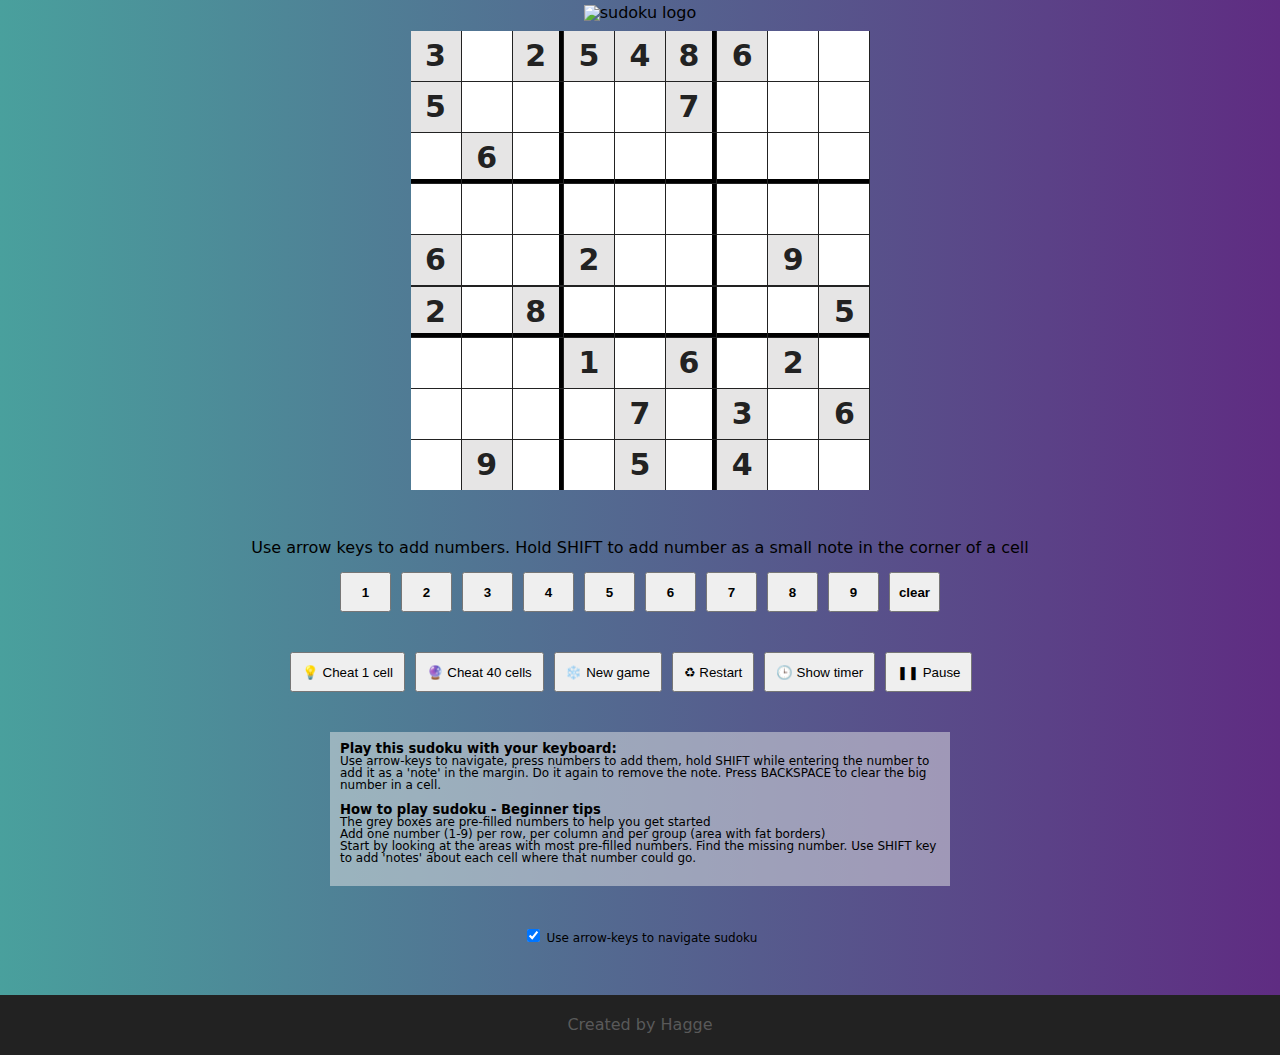
==== commit ec14ccb7: "Generate sudoku on the fly clientside" ====
--- a/sudoku.html
+++ b/sudoku.html
@@ -23,6 +23,7 @@
         margin-top: 50px;
       }
     </style>
+    <script src="./puzzle-generator.js"></script>
   </head>
 
   <body>
@@ -1512,7 +1513,7 @@
     <div class="sudoku-settings-inputs">
       <button class="button sudoku-cheat-once">💡 Cheat 1 cell</button>
       <button class="button sudoku-cheat-a-lot">🔮 Cheat 40 cells</button>
-      <!-- <button class="button sudoku-new">❄️ New game</button> -->
+      <button class="button sudoku-new">❄️ New game</button>
       <button class="button sudoko-restart">♻ Restart</button>
       <button class="button sudoku-toggle-time">🕒 Show timer</button>
       <button class="button sudoku-toggle-pause">❚❚ Pause</button>
@@ -1541,10 +1542,11 @@
 
     <section class="new-game hidden">
       <div class="adjust-difficulty">
-        <span>Lätt</span>
-        <input class="difficulty" max="7" min="1" type="range" value="4">
-        <span>Svårt</span>
-      </div>
+        <span>Easy</span>
+        <input class="difficulty" max="6" min="1" type="range" value="2">
+        <span>Inhuman</span>
+      </div>
+      <button>Start</button>
     </section>
     
     <p>
